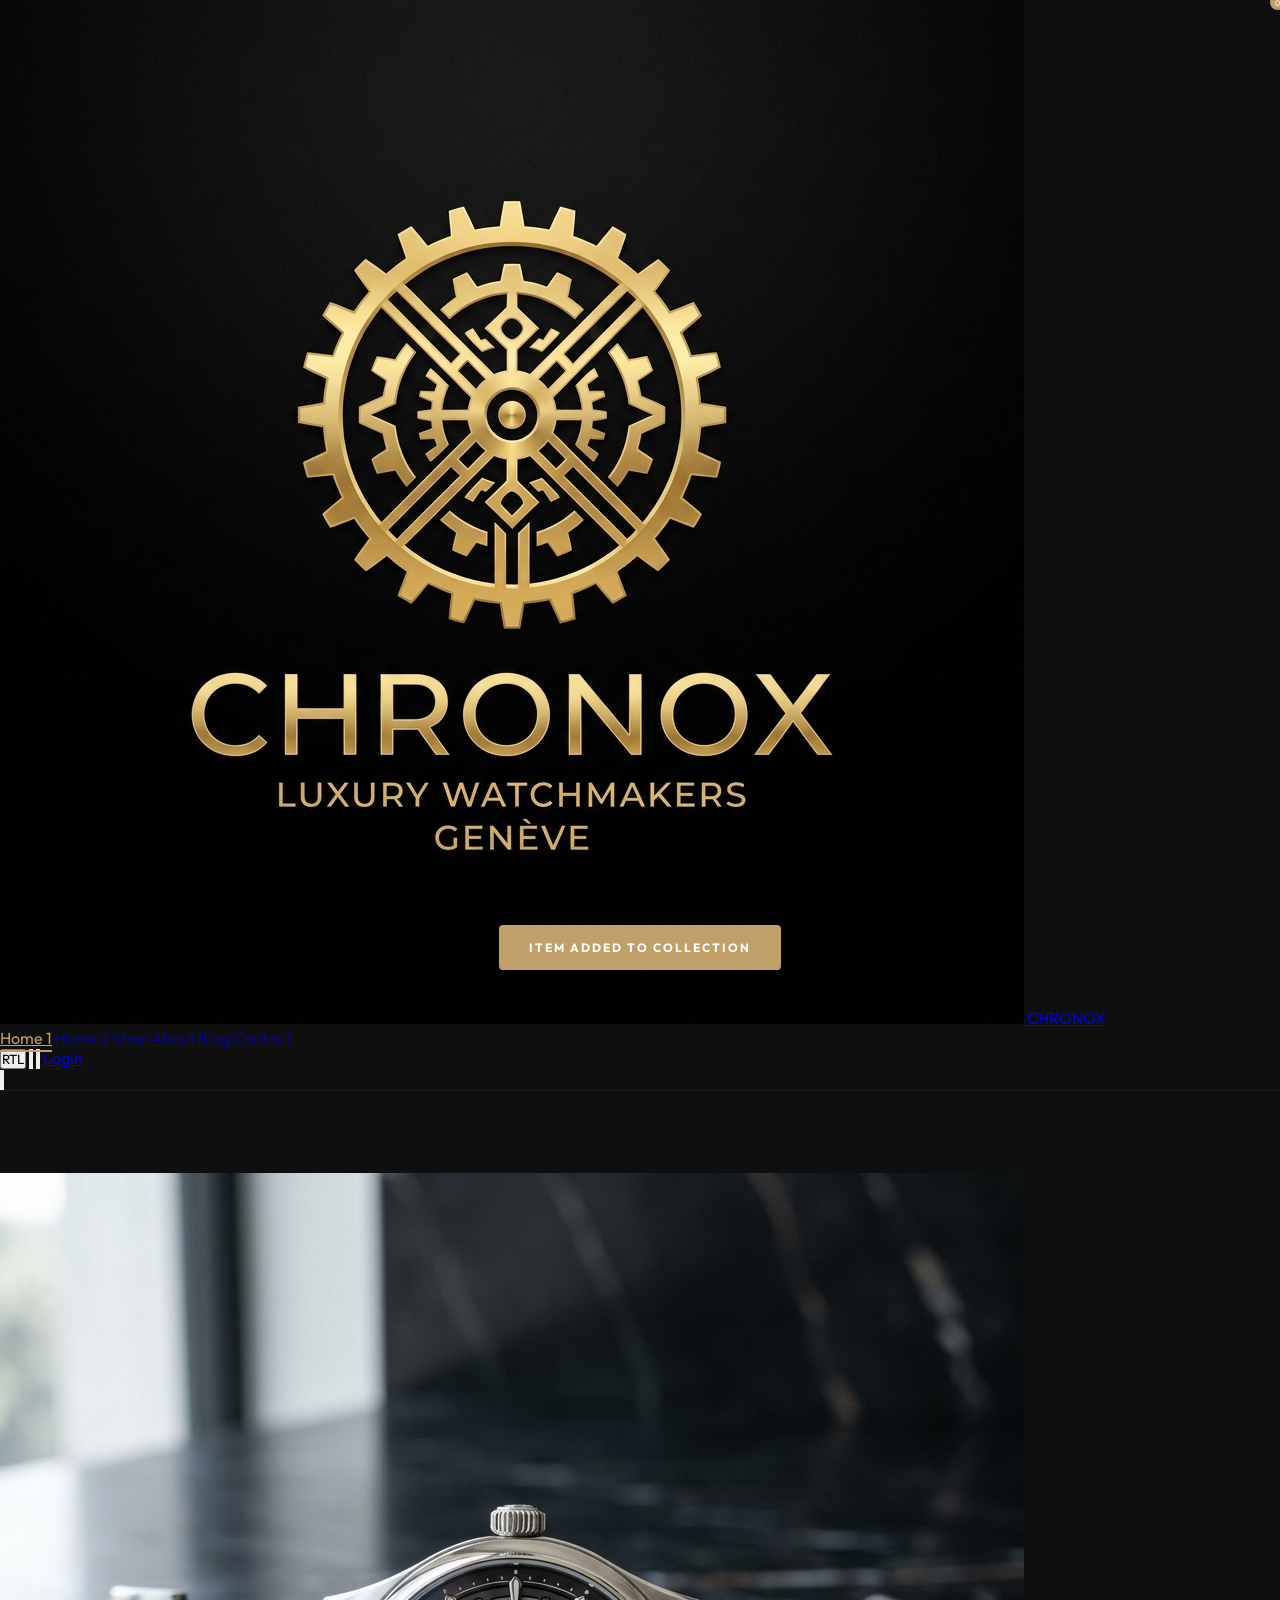
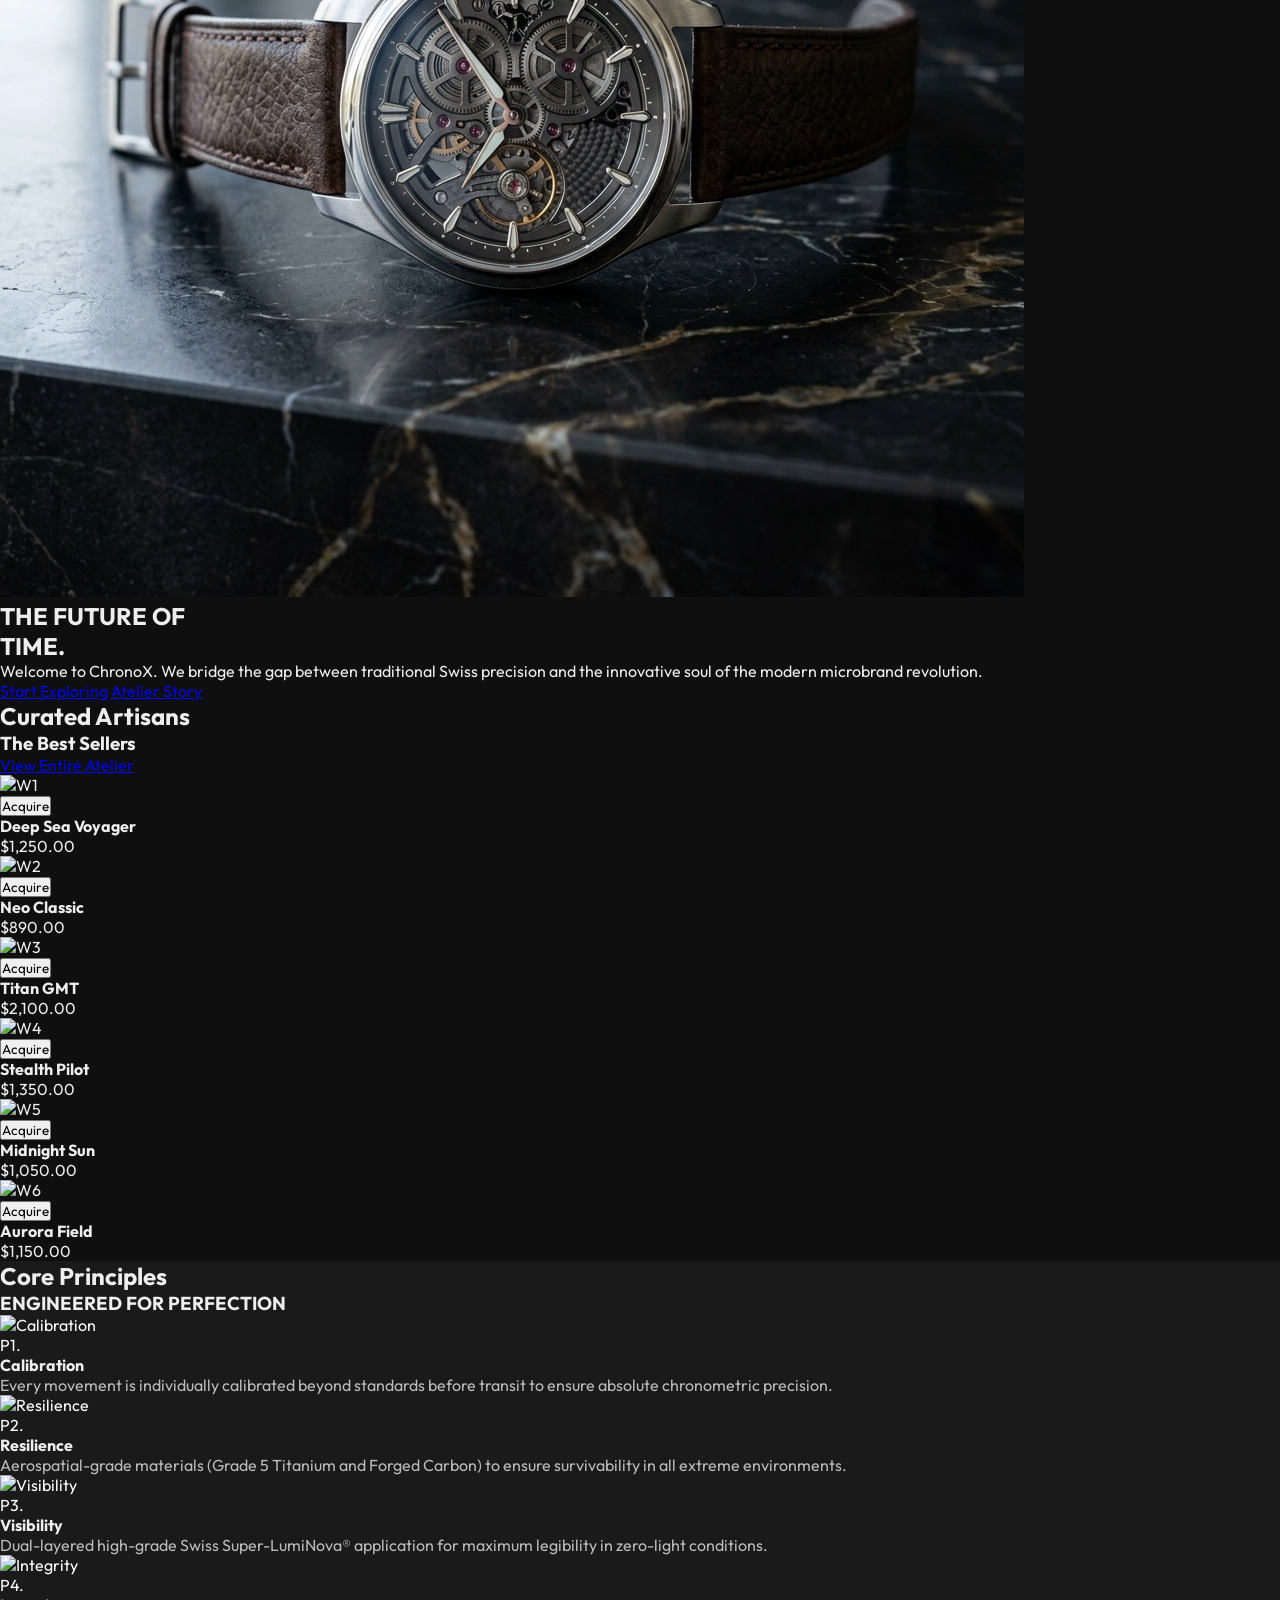
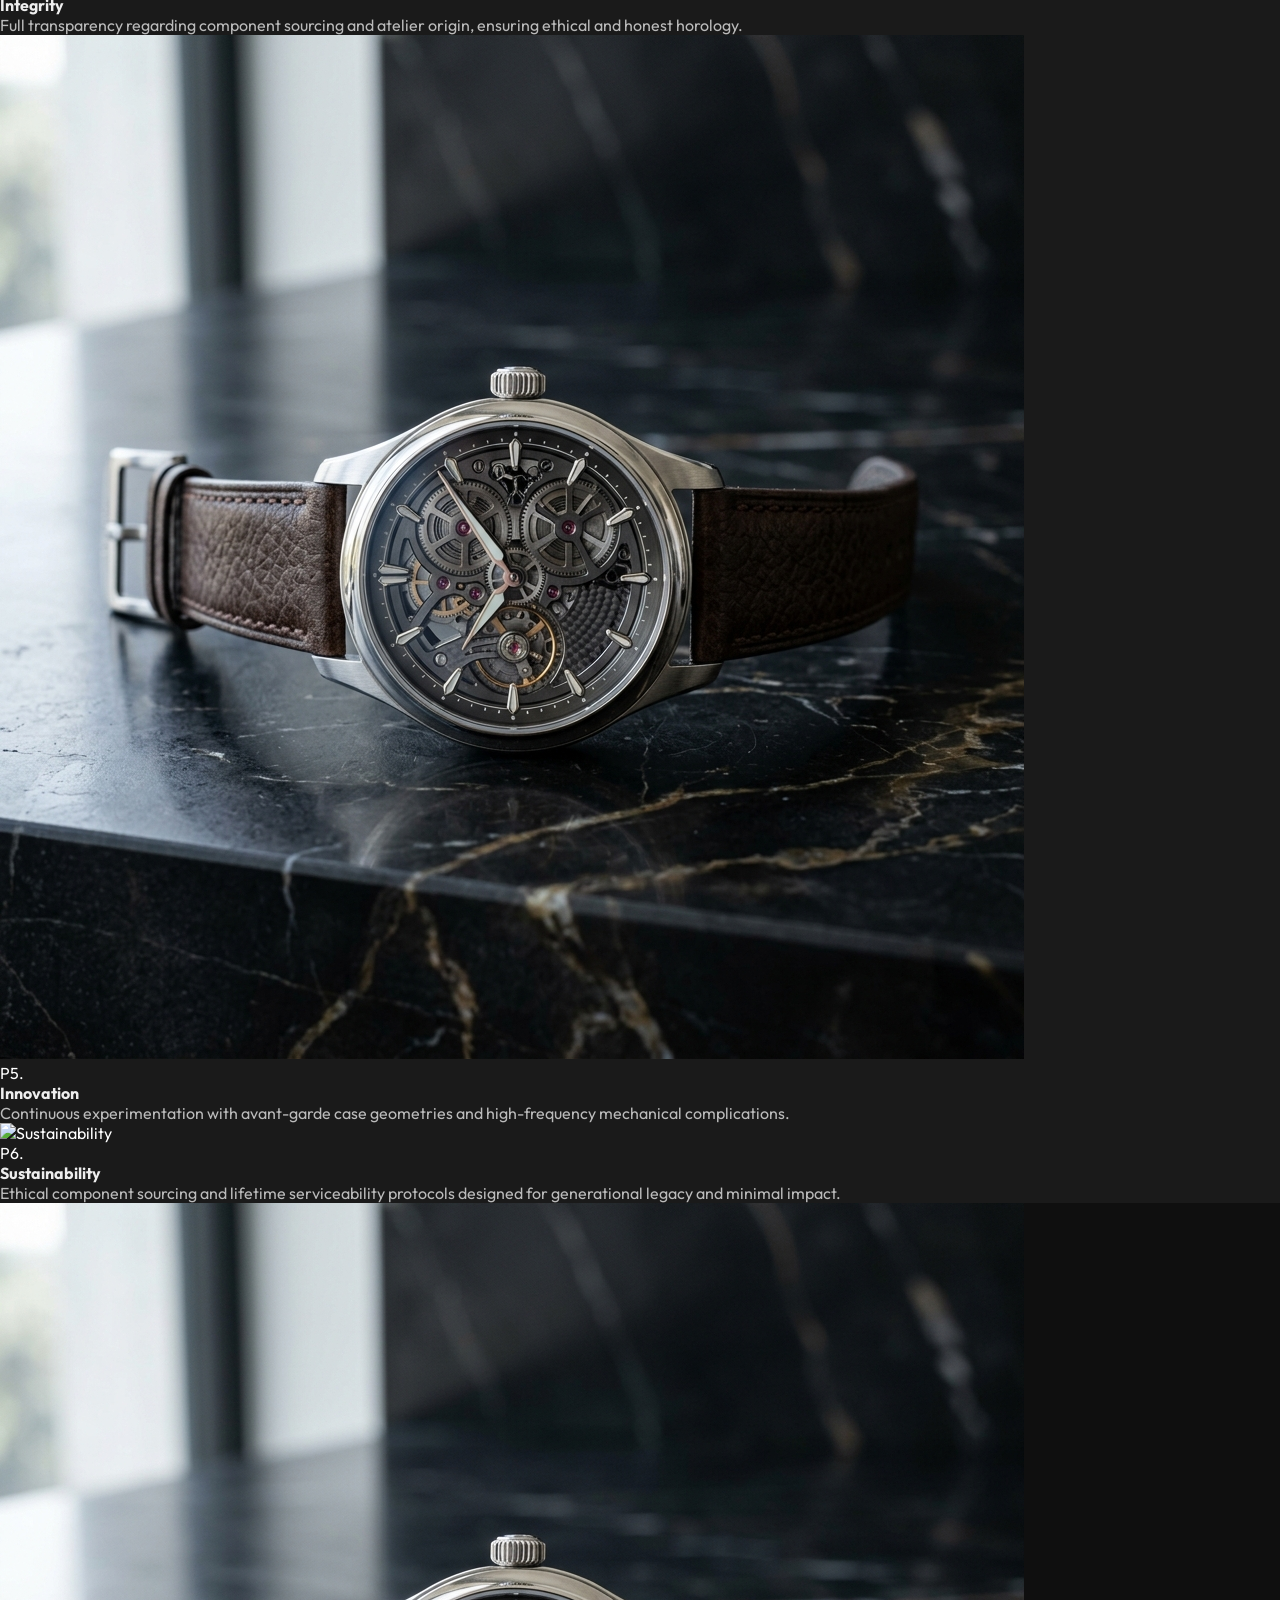
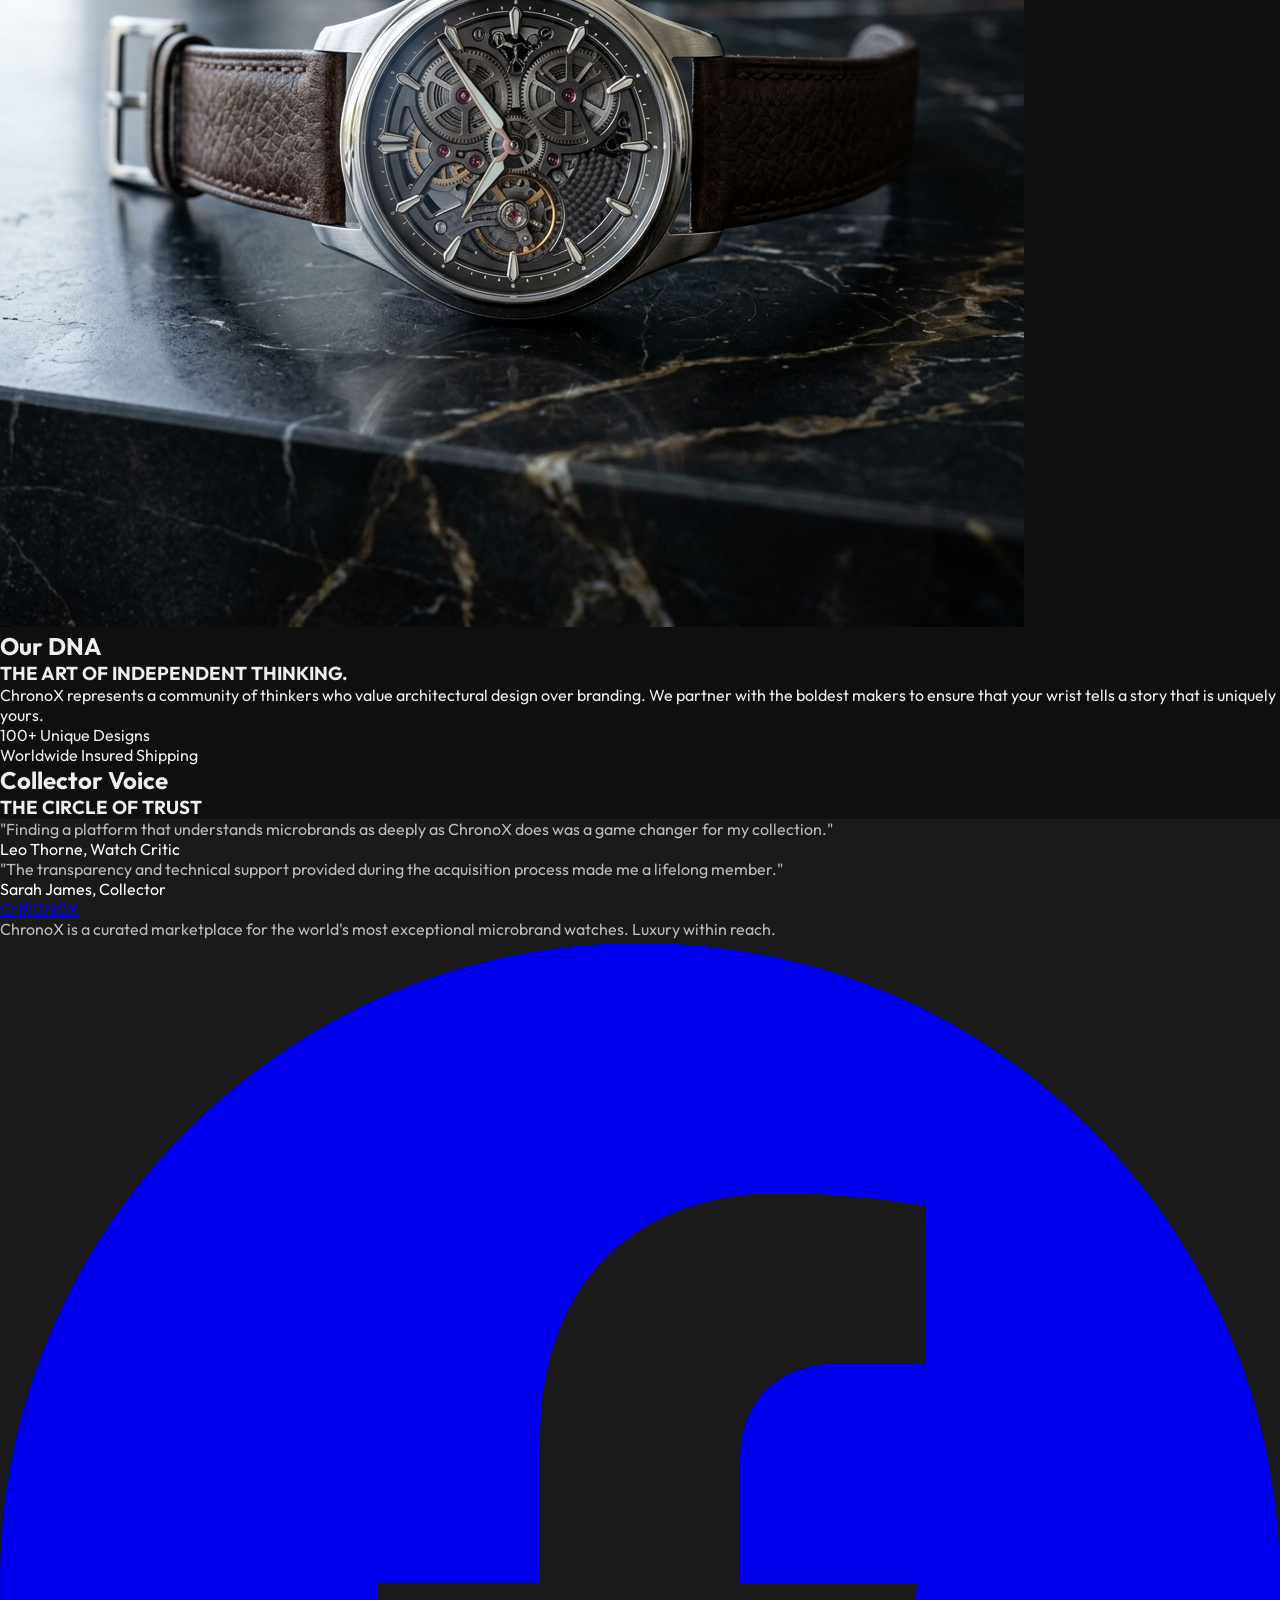
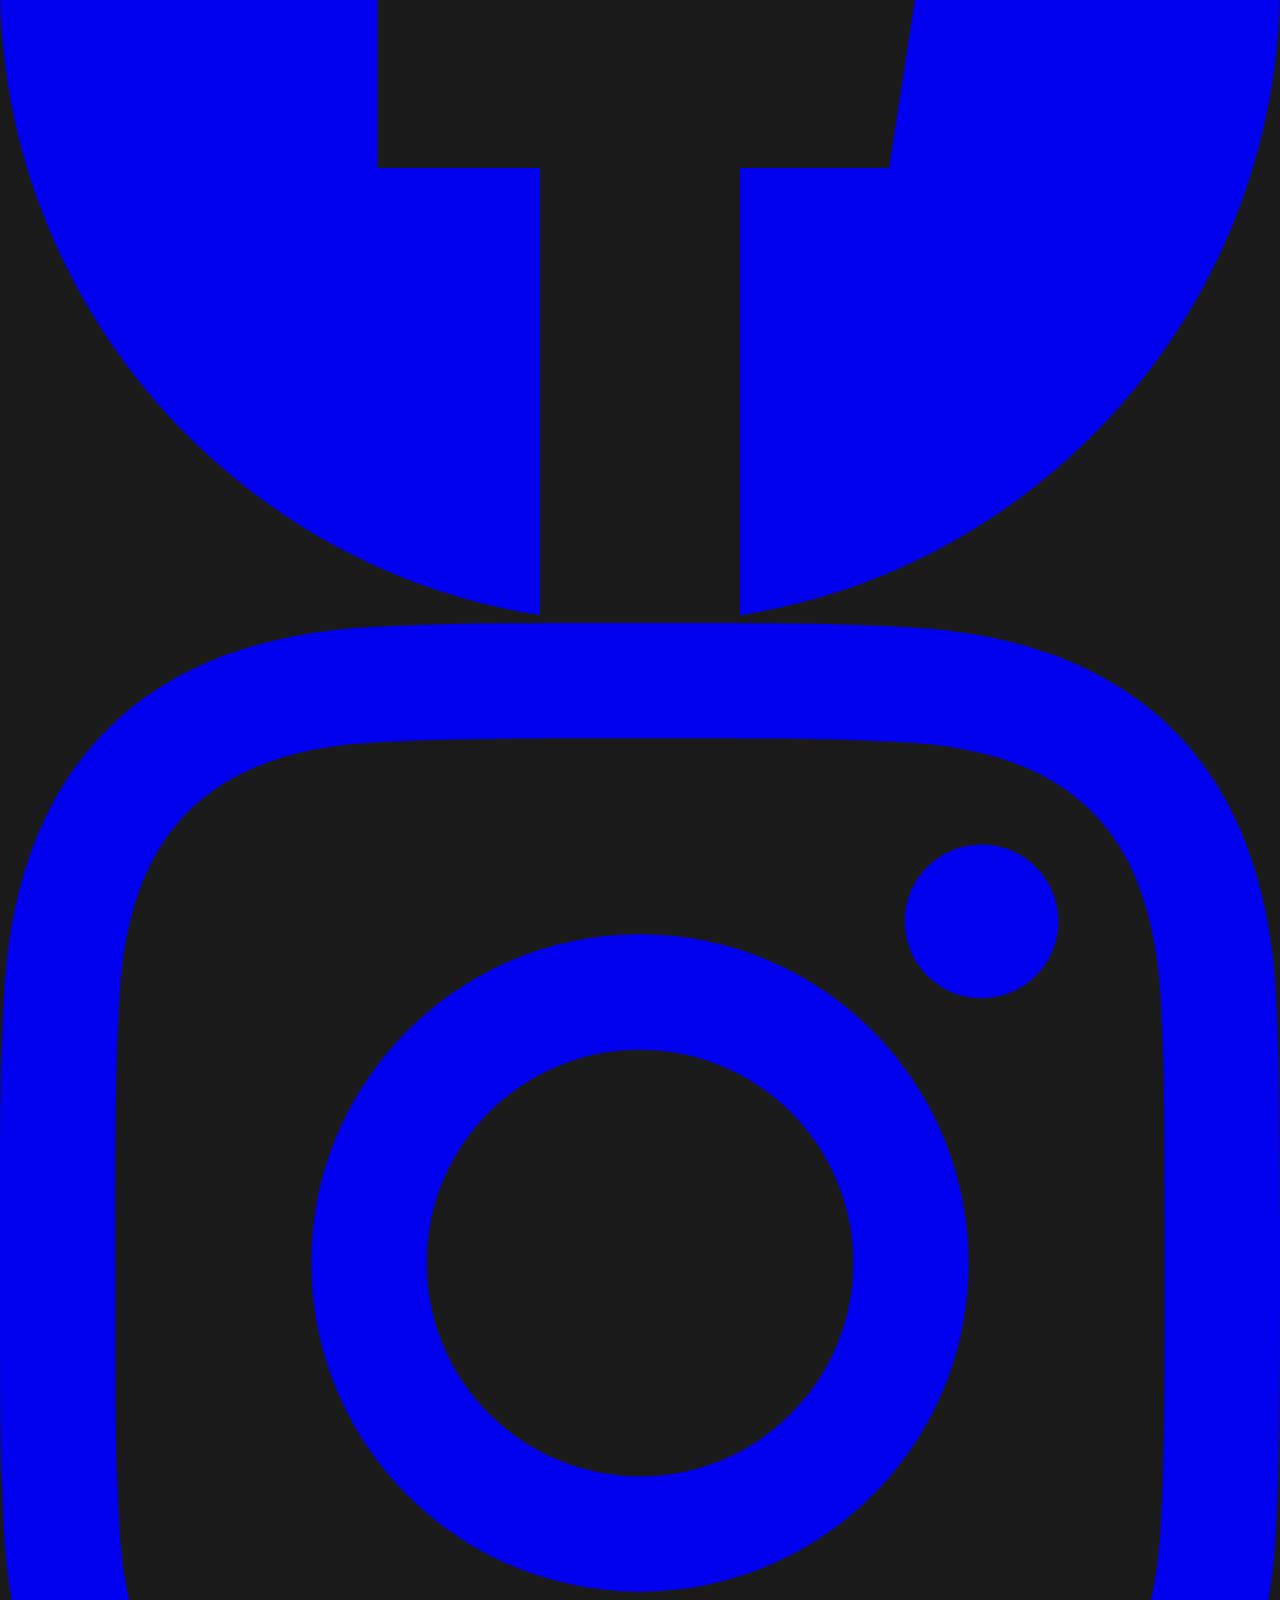
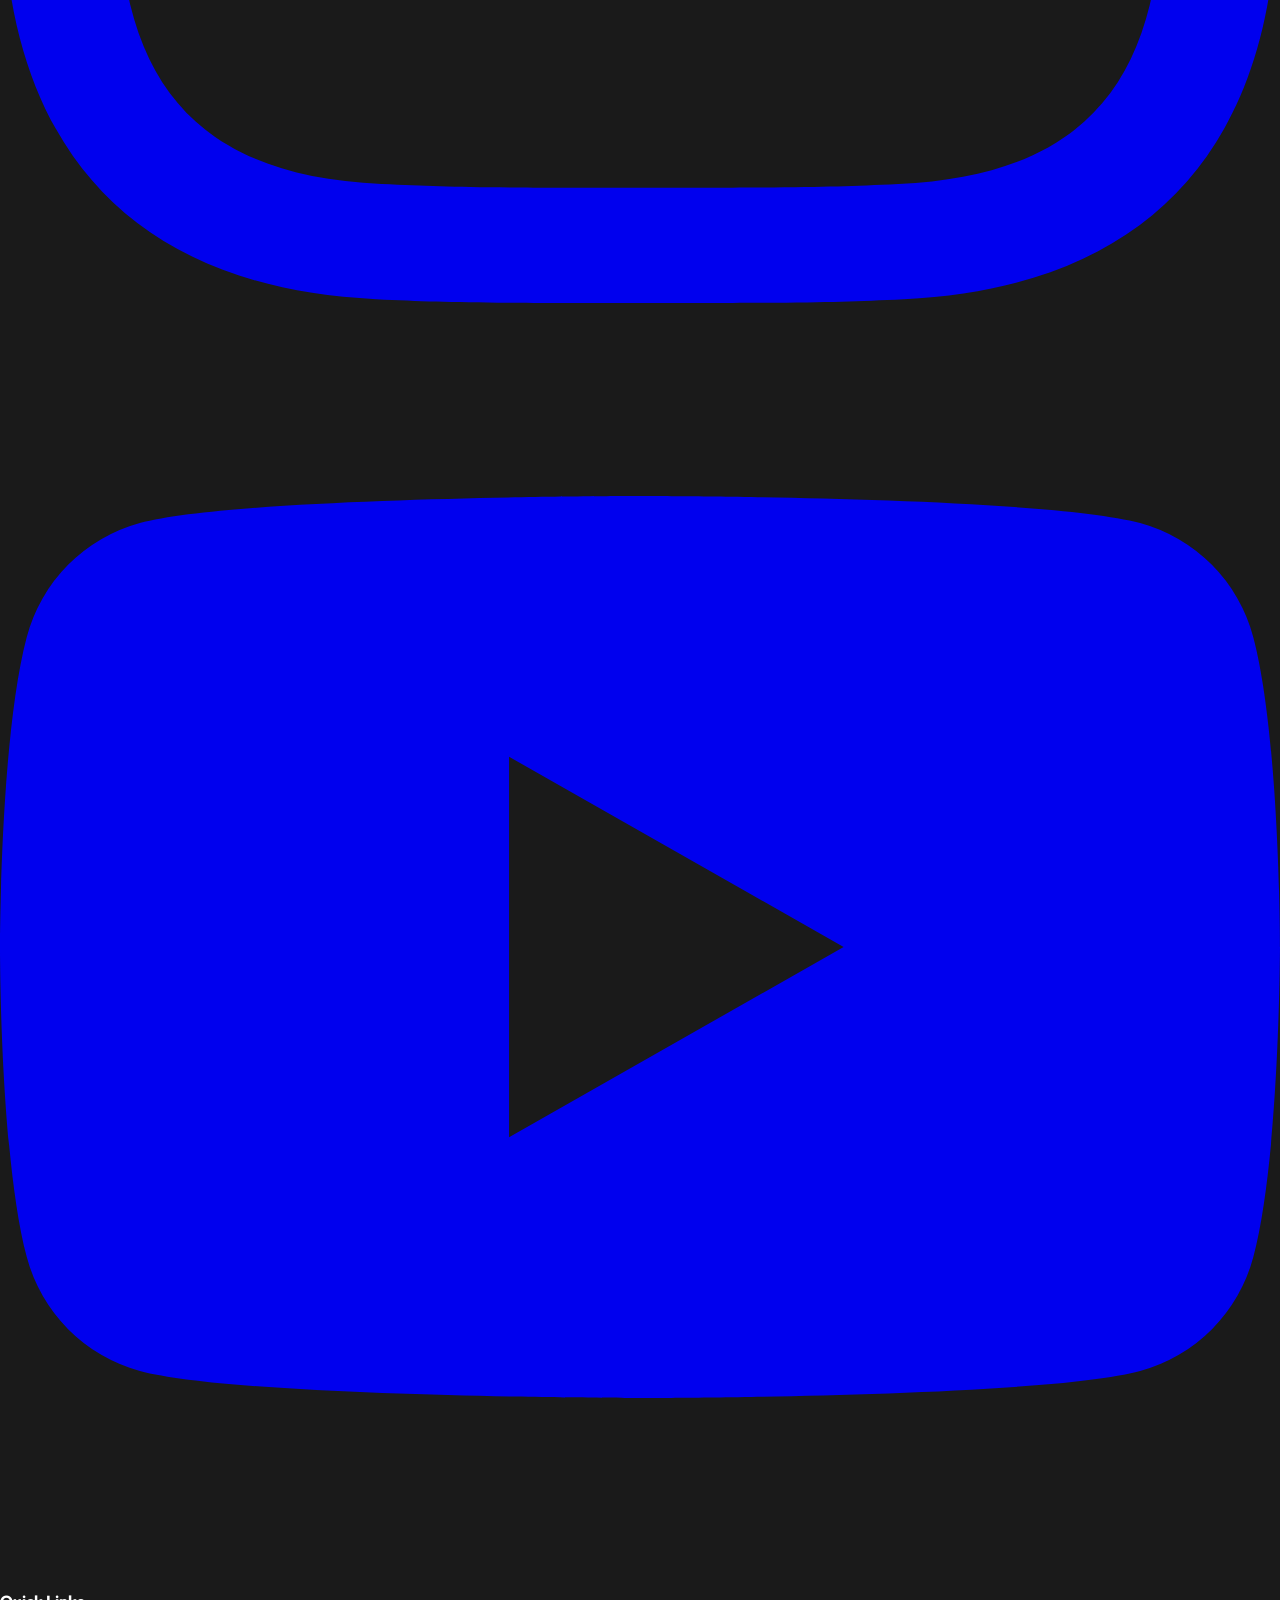
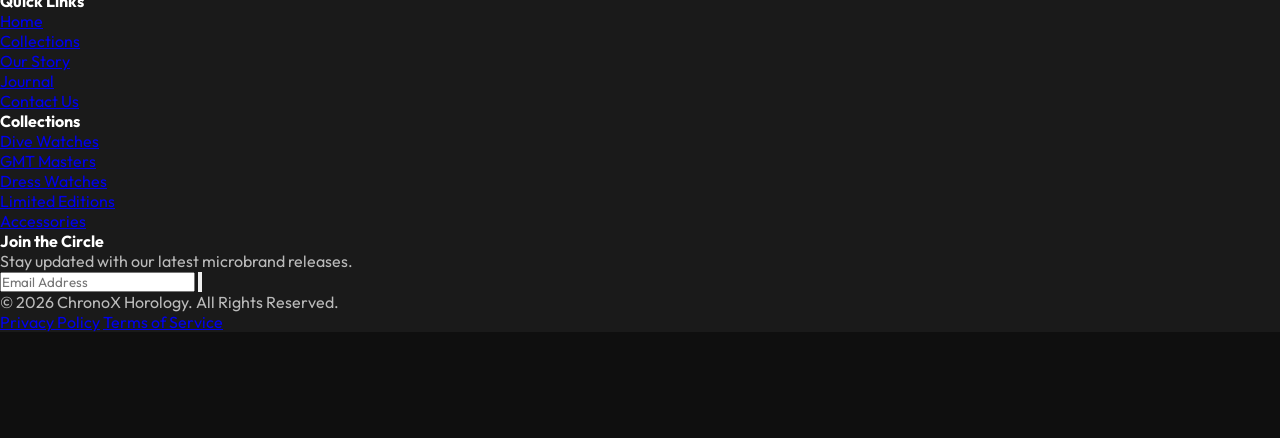
==== index.html @ b2f5c48b "first commit" ====
<!DOCTYPE html>
<html lang="en" dir="ltr">

<head>
    <meta charset="UTF-8">
    <meta name="viewport" content="width=device-width, initial-scale=1.0">
    <title>ChronoX | Luxury Microbrand Watches</title>
    <meta name="description"
        content="Premium curated microbrand watches for the modern horology enthusiast. Discover timeless design and mechanical excellence.">
    <!-- Tailwind CSS -->
    <script src="https://cdn.tailwindcss.com"></script>
    <script>
        tailwind.config = {
            darkMode: 'class',
            theme: {
                extend: {
                    colors: {
                        primary: '#c0a068',
                        secondary: '#1a1a1a',
                        accent: '#d4af37',
                    }
                }
            }
        }
    </script>
    <link rel="stylesheet" href="css/style.css">
</head>

<body class="dark transition-colors duration-300">

    <!-- Header -->
    <header class="fixed top-0 w-full z-[100] transition-all duration-300">
        <nav class="container mx-auto px-6 py-4 flex justify-between items-center transition-all duration-300">
            <a href="index.html" class="flex items-center gap-4 group">
                <img src="images/logo.png" alt="ChronoX Logo" class="h-10 w-auto object-contain">
                <span class="text-2xl font-bold tracking-tighter text-primary">CHRONOX</span>
            </a>

            <!-- Desktop Nav -->
            <div class="hidden xl:flex items-center space-x-8">
                <a href="index.html" class="nav-link active">Home 1</a>
                <a href="home-2.html" class="nav-link">Home 2</a>
                <a href="shop.html" class="nav-link">Shop</a>
                <a href="about.html" class="nav-link">About</a>
                <a href="blog.html" class="nav-link">Blog</a>
                <a href="contact.html" class="nav-link">Contact</a>
            </div>

            <!-- Utility -->
            <div class="hidden xl:flex items-center space-x-6">
                <button id="rtl-toggle"
                    class="hover:text-primary transition-colors text-sm uppercase font-bold">RTL</button>
                <button id="theme-toggle" class="p-2 rounded-full hover:bg-white/10 transition-colors"></button>
                <button id="cart-toggle" class="p-2 rounded-full hover:bg-white/10 transition-colors relative">
                    <svg class="w-6 h-6" fill="none" stroke="currentColor" viewBox="0 0 24 24">
                        <path stroke-linecap="round" stroke-linejoin="round" stroke-width="2"
                            d="M16 11V7a4 4 0 00-8 0v4M5 9h14l1 12H4L5 9z"></path>
                    </svg>
                    <span id="cart-count" class="cart-badge">0</span>
                </button>
                <a href="login.html"
                    class="px-6 py-2 border border-primary text-primary hover:bg-primary hover:text-white transition-all duration-300 uppercase text-sm font-bold tracking-widest">Login</a>
            </div>

            <!-- Mobile Menu Toggle -->
            <button id="mobile-menu-btn" class="xl:hidden p-2 text-primary">
                <svg class="w-8 h-8" fill="none" stroke="currentColor" viewBox="0 0 24 24">
                    <path stroke-linecap="round" stroke-linejoin="round" stroke-width="2" d="M4 6h16M4 12h16M4 18h16">
                    </path>
                </svg>
            </button>
        </nav>
    </header>

    <!-- Mobile Menu -->
    <div id="mobile-menu" class="fixed inset-0 z-[110] bg-secondary flex flex-col p-8 xl:hidden">
        <div class="flex justify-between items-center mb-12">
            <span class="text-2xl font-bold text-primary">CHRONOX</span>
            <button id="mobile-menu-close" class="p-2 text-primary">
                <svg class="w-8 h-8" fill="none" stroke="currentColor" viewBox="0 0 24 24">
                    <path stroke-linecap="round" stroke-linejoin="round" stroke-width="2" d="M6 18L18 6M6 6l12 12">
                    </path>
                </svg>
            </button>
        </div>
        <div class="flex flex-col space-y-6 text-xl text-white">
            <a href="index.html" class="hover:text-primary">Home 1</a>
            <a href="home-2.html" class="hover:text-primary">Home 2</a>
            <a href="shop.html" class="hover:text-primary">Shop</a>
            <a href="about.html" class="hover:text-primary">About</a>
            <a href="blog.html" class="hover:text-primary">Blog</a>
            <a href="contact.html" class="hover:text-primary">Contact</a>
        </div>
        <div class="mt-auto flex flex-col space-y-4">
            <div class="flex items-center space-x-6 text-white">
                <button id="rtl-toggle-mobile" class="text-sm font-bold opacity-70">RTL</button>
                <button id="theme-toggle-mobile" class="text-sm font-bold opacity-70">THEME</button>
            </div>
            <a href="login.html"
                class="w-full py-4 text-center border border-primary text-primary uppercase font-bold tracking-widest">Login</a>
        </div>
    </div>

    <!-- Section 1: Discovery Hero -->
    <section class="h-screen relative flex items-center overflow-hidden">
        <div class="absolute inset-0 z-0">
            <img src="images/hero.png" alt="Luxury Watch" class="w-full h-full object-cover">
            <div class="absolute inset-0 bg-black/50"></div>
            <div class="absolute inset-0 bg-gradient-to-b from-black/80 to-transparent h-60"></div>
        </div>
        <div class="container mx-auto px-6 relative z-10 text-white pt-32">
            <div class="max-w-3xl fade-in">
                <h1 class="text-6xl md:text-8xl font-bold mb-6 tracking-tighter uppercase leading-tight italic">THE
                    FUTURE OF <br><span class="text-primary not-italic">TIME.</span></h1>
                <p class="text-lg md:text-xl mb-12 opacity-80 dark:opacity-60 leading-relaxed max-w-xl font-light">
                    Welcome to ChronoX. We bridge the gap between traditional Swiss precision and the innovative soul of
                    the modern microbrand revolution.
                </p>
                <div class="flex flex-wrap gap-6">
                    <a href="shop.html"
                        class="btn-premium px-10 py-5 bg-primary text-white font-bold uppercase tracking-widest text-sm shadow-xl">Start
                        Exploring</a>
                    <a href="about.html"
                        class="px-10 py-5 bg-white/10 backdrop-blur-md border border-white/20 text-white font-bold uppercase tracking-widest text-sm hover:bg-white/20 transition-all">Atelier
                        Story</a>
                </div>
            </div>
        </div>
    </section>

    <!-- Section 2: Artisanal Best Sellers -->
    <section class="py-24 bg-[#0a0a0a]">
        <div class="container mx-auto px-6">
            <div class="flex flex-col md:flex-row justify-between items-end mb-16 fade-in">
                <div>
                    <h2 class="text-sm uppercase tracking-[0.3em] text-primary mb-4">Curated Artisans</h2>
                    <h3 class="text-4xl md:text-5xl font-bold tracking-tight">The Best Sellers</h3>
                </div>
                <a href="shop.html"
                    class="mt-8 md:mt-0 text-primary border-b border-primary py-2 font-bold uppercase tracking-widest text-xs">View
                    Entire Atelier</a>
            </div>

            <div class="grid grid-cols-1 md:grid-cols-2 lg:grid-cols-3 gap-12 text-white">
                <div class="group card-hover fade-in">
                    <div class="img-zoom relative bg-white/5 aspect-[4/5] overflow-hidden mb-6">
                        <img src="https://images.pexels.com/photos/3829441/pexels-photo-3829441.jpeg" alt="W1"
                            class="w-full h-full object-cover grayscale group-hover:grayscale-0">
                        <div
                            class="absolute inset-0 bg-black/20 opacity-0 group-hover:opacity-100 transition-all flex items-center justify-center">
                            <button
                                class="add-to-cart bg-primary text-white px-8 py-4 font-bold uppercase tracking-widest text-xs"
                                data-id="h1-1" data-name="Deep Sea Voyager" data-price="1250"
                                data-image="images/products.png">Acquire</button>
                        </div>
                    </div>
                    <div class="text-center">
                        <h4 class="text-xl font-bold mb-2 uppercase tracking-tighter">Deep Sea Voyager</h4>
                        <p class="text-primary font-bold mb-4">$1,250.00</p>
                    </div>
                </div>
                <div class="group card-hover fade-in" style="transition-delay: 0.1s;">
                    <div class="img-zoom relative bg-white/5 aspect-[4/5] overflow-hidden mb-6">
                        <img src="https://images.pexels.com/photos/36812415/pexels-photo-36812415.jpeg" alt="W2"
                            class="w-full h-full object-cover">
                        <div
                            class="absolute inset-0 bg-black/20 opacity-0 group-hover:opacity-100 transition-all flex items-center justify-center">
                            <button
                                class="add-to-cart bg-primary text-white px-8 py-4 font-bold uppercase tracking-widest text-xs"
                                data-id="h1-2" data-name="Neo Classic" data-price="890"
                                data-image="images/products.png">Acquire</button>
                        </div>
                    </div>
                    <div class="text-center">
                        <h4 class="text-xl font-bold mb-2 uppercase tracking-tighter">Neo Classic</h4>
                        <p class="text-primary font-bold mb-4">$890.00</p>
                    </div>
                </div>
                <div class="group card-hover fade-in" style="transition-delay: 0.2s;">
                    <div class="img-zoom relative bg-white/5 aspect-[4/5] overflow-hidden mb-6">
                        <img src="https://images.pexels.com/photos/8091862/pexels-photo-8091862.jpeg" alt="W3"
                            class="w-full h-full object-cover grayscale group-hover:grayscale-0">
                        <div
                            class="absolute inset-0 bg-black/20 opacity-0 group-hover:opacity-100 transition-all flex items-center justify-center">
                            <button
                                class="add-to-cart bg-primary text-white px-8 py-4 font-bold uppercase tracking-widest text-xs"
                                data-id="h1-3" data-name="Titan GMT" data-price="2100"
                                data-image="images/products.png">Acquire</button>
                        </div>
                    </div>
                    <div class="text-center">
                        <h4 class="text-xl font-bold mb-2 uppercase tracking-tighter">Titan GMT</h4>
                        <p class="text-primary font-bold mb-4">$2,100.00</p>
                    </div>
                </div>
                <!-- Row 2 -->
                <div class="group card-hover fade-in">
                    <div class="img-zoom relative bg-white/5 aspect-[4/5] overflow-hidden mb-6">
                        <img src="https://images.pexels.com/photos/32591511/pexels-photo-32591511.jpeg" alt="W4"
                            class="w-full h-full object-cover grayscale group-hover:grayscale-0">
                        <div
                            class="absolute inset-0 bg-black/20 opacity-0 group-hover:opacity-100 transition-all flex items-center justify-center">
                            <button
                                class="add-to-cart bg-primary text-white px-8 py-4 font-bold uppercase tracking-widest text-xs"
                                data-id="h1-4" data-name="Stealth Pilot" data-price="1350"
                                data-image="images/products.png">Acquire</button>
                        </div>
                    </div>
                    <div class="text-center">
                        <h4 class="text-xl font-bold mb-2 uppercase tracking-tighter">Stealth Pilot</h4>
                        <p class="text-primary font-bold mb-4">$1,350.00</p>
                    </div>
                </div>
                <div class="group card-hover fade-in" style="transition-delay: 0.1s;">
                    <div class="img-zoom relative bg-white/5 aspect-[4/5] overflow-hidden mb-6">
                        <img src="https://images.pexels.com/photos/34031837/pexels-photo-34031837.jpeg" alt="W5"
                            class="w-full h-full object-cover">
                        <div
                            class="absolute inset-0 bg-black/20 opacity-0 group-hover:opacity-100 transition-all flex items-center justify-center">
                            <button
                                class="add-to-cart bg-primary text-white px-8 py-4 font-bold uppercase tracking-widest text-xs"
                                data-id="h1-5" data-name="Midnight Sun" data-price="1050"
                                data-image="images/products.png">Acquire</button>
                        </div>
                    </div>
                    <div class="text-center">
                        <h4 class="text-xl font-bold mb-2 uppercase tracking-tighter">Midnight Sun</h4>
                        <p class="text-primary font-bold mb-4">$1,050.00</p>
                    </div>
                </div>
                <div class="group card-hover fade-in" style="transition-delay: 0.2s;">
                    <div class="img-zoom relative bg-white/5 aspect-[4/5] overflow-hidden mb-6">
                        <img src="https://images.pexels.com/photos/7102587/pexels-photo-7102587.jpeg" alt="W6"
                            class="w-full h-full object-cover grayscale group-hover:grayscale-0">
                        <div
                            class="absolute inset-0 bg-black/20 opacity-0 group-hover:opacity-100 transition-all flex items-center justify-center">
                            <button
                                class="add-to-cart bg-primary text-white px-8 py-4 font-bold uppercase tracking-widest text-xs"
                                data-id="h1-6" data-name="Aurora Field" data-price="1150"
                                data-image="images/products.png">Acquire</button>
                        </div>
                    </div>
                    <div class="text-center">
                        <h4 class="text-xl font-bold mb-2 uppercase tracking-tighter">Aurora Field</h4>
                        <p class="text-primary font-bold mb-4">$1,150.00</p>
                    </div>
                </div>
            </div>
        </div>
    </section>

    <!-- Section 3: Engineering Core (Enhanced Card Layout) -->
    <section class="py-24 border-y border-white/5 bg-secondary-fixed">
        <div class="container mx-auto px-6">
            <div class="text-center mb-20 fade-in">
                <h2 class="text-sm uppercase tracking-[0.4em] text-primary mb-4">Core Principles</h2>
                <h3 class="text-5xl font-bold tracking-tighter text-white">ENGINEERED FOR PERFECTION</h3>
            </div>

            <div class="grid grid-cols-1 md:grid-cols-2 lg:grid-cols-3 gap-10">
                <!-- Card 1: Calibration -->
                <div class="relative group h-[400px] overflow-hidden fade-in bg-white/5 border border-white/5">
                    <img src="https://images.pexels.com/photos/29268644/pexels-photo-29268644.jpeg" alt="Calibration"
                        class="absolute inset-0 w-full h-full object-cover grayscale opacity-40 group-hover:grayscale-0 group-hover:scale-110 transition-all duration-700">
                    <div class="absolute inset-0 bg-gradient-to-t from-secondary via-secondary/40 to-transparent"></div>
                    <div class="absolute bottom-0 left-0 p-10 text-white">
                        <span class="text-primary text-2xl font-light italic block mb-4">P1.</span>
                        <h4 class="text-2xl font-bold uppercase tracking-tighter mb-4">Calibration</h4>
                        <p class="opacity-60 text-xs leading-relaxed max-w-xs">Every movement is individually calibrated
                            beyond standards before transit to ensure absolute chronometric precision.</p>
                    </div>
                </div>

                <!-- Card 2: Resilience -->
                <div class="relative group h-[400px] overflow-hidden fade-in bg-white/5 border border-white/5"
                    style="transition-delay: 0.1s;">
                    <img src="https://images.pexels.com/photos/35989303/pexels-photo-35989303.jpeg" alt="Resilience"
                        class="absolute inset-0 w-full h-full object-cover grayscale opacity-40 group-hover:grayscale-0 group-hover:scale-110 transition-all duration-700">
                    <div class="absolute inset-0 bg-gradient-to-t from-secondary via-secondary/40 to-transparent"></div>
                    <div class="absolute bottom-0 left-0 p-10 text-white">
                        <span class="text-primary text-2xl font-light italic block mb-4">P2.</span>
                        <h4 class="text-2xl font-bold uppercase tracking-tighter mb-4">Resilience</h4>
                        <p class="opacity-60 text-xs leading-relaxed max-w-xs">Aerospatial-grade materials (Grade 5
                            Titanium and Forged Carbon) to ensure survivability in all extreme environments.</p>
                    </div>
                </div>

                <!-- Card 3: Visibility -->
                <div class="relative group h-[400px] overflow-hidden fade-in bg-white/5 border border-white/5"
                    style="transition-delay: 0.2s;">
                    <img src="https://images.pexels.com/photos/36845965/pexels-photo-36845965.jpeg" alt="Visibility"
                        class="absolute inset-0 w-full h-full object-cover grayscale opacity-40 group-hover:grayscale-0 group-hover:scale-110 transition-all duration-700"
                        style="object-position: center bottom;">
                    <div class="absolute inset-0 bg-gradient-to-t from-secondary via-secondary/40 to-transparent"></div>
                    <div class="absolute bottom-0 left-0 p-10 text-white">
                        <span class="text-primary text-2xl font-light italic block mb-4">P3.</span>
                        <h4 class="text-2xl font-bold uppercase tracking-tighter mb-4">Visibility</h4>
                        <p class="opacity-60 text-xs leading-relaxed max-w-xs">Dual-layered high-grade Swiss
                            Super-LumiNova® application for maximum legibility in zero-light conditions.</p>
                    </div>
                </div>

                <!-- Card 4: Integrity -->
                <div class="relative group h-[400px] overflow-hidden fade-in bg-white/5 border border-white/5"
                    style="transition-delay: 0.3s;">
                    <img src="https://images.pexels.com/photos/18597524/pexels-photo-18597524.jpeg" alt="Integrity"
                        class="absolute inset-0 w-full h-full object-cover grayscale opacity-40 group-hover:grayscale-0 group-hover:scale-110 transition-all duration-700"
                        style="object-position: left;">
                    <div class="absolute inset-0 bg-gradient-to-t from-secondary via-secondary/40 to-transparent"></div>
                    <div class="absolute bottom-0 left-0 p-10 text-white">
                        <span class="text-primary text-2xl font-light italic block mb-4">P4.</span>
                        <h4 class="text-2xl font-bold uppercase tracking-tighter mb-4">Integrity</h4>
                        <p class="opacity-60 text-xs leading-relaxed max-w-xs">Full transparency regarding component
                            sourcing and atelier origin, ensuring ethical and honest horology.</p>
                    </div>
                </div>

                <!-- Card 5: Innovation -->
                <div class="relative group h-[400px] overflow-hidden fade-in bg-white/5 border border-white/5"
                    style="transition-delay: 0.4s;">
                    <img src="images/hero.png" alt="Innovation"
                        class="absolute inset-0 w-full h-full object-cover grayscale opacity-40 group-hover:grayscale-0 group-hover:scale-110 transition-all duration-700"
                        style="object-position: top;">
                    <div class="absolute inset-0 bg-gradient-to-t from-secondary via-secondary/40 to-transparent"></div>
                    <div class="absolute bottom-0 left-0 p-10 text-white">
                        <span class="text-primary text-2xl font-light italic block mb-4">P5.</span>
                        <h4 class="text-2xl font-bold uppercase tracking-tighter mb-4">Innovation</h4>
                        <p class="opacity-60 text-xs leading-relaxed max-w-xs">Continuous experimentation with
                            avant-garde case geometries and high-frequency mechanical complications.</p>
                    </div>
                </div>

                <!-- Card 6: Sustainability -->
                <div class="relative group h-[400px] overflow-hidden fade-in bg-white/5 border border-white/5"
                    style="transition-delay: 0.5s;">
                    <img src="https://images.pexels.com/photos/34371258/pexels-photo-34371258.jpeg" alt="Sustainability"
                        class="absolute inset-0 w-full h-full object-cover grayscale opacity-40 group-hover:grayscale-0 group-hover:scale-110 transition-all duration-700"
                        style="object-position: right;">
                    <div class="absolute inset-0 bg-gradient-to-t from-secondary via-secondary/40 to-transparent"></div>
                    <div class="absolute bottom-0 left-0 p-10 text-white">
                        <span class="text-primary text-2xl font-light italic block mb-4">P6.</span>
                        <h4 class="text-2xl font-bold uppercase tracking-tighter mb-4">Sustainability</h4>
                        <p class="opacity-60 text-xs leading-relaxed max-w-xs">Ethical component sourcing and lifetime
                            serviceability protocols designed for generational legacy and minimal impact.</p>
                    </div>
                </div>
            </div>
        </div>
    </section>

    <!-- Section 4: The Brand Ethos -->
    <section class="py-24">
        <div class="container mx-auto px-6">
            <div class="flex flex-col lg:flex-row items-center gap-20">
                <div class="w-full lg:w-1/2 fade-in">
                    <img src="images/hero.png" alt="Ethos" class="w-full grayscale border border-white/5 shadow-2xl">
                </div>
                <div class="w-full lg:w-1/2 fade-in dark:text-white">
                    <h2 class="text-sm uppercase tracking-[0.4em] text-primary mb-6">Our DNA</h2>
                    <h3 class="text-4xl md:text-5xl font-bold mb-8 tracking-tighter leading-tight">THE ART OF
                        INDEPENDENT <span class="text-primary">THINKING.</span></h3>
                    <p class="text-lg opacity-60 dark:opacity-60 leading-relaxed mb-10">
                        ChronoX represents a community of thinkers who value architectural design over branding. We
                        partner with the boldest makers to ensure that your wrist tells a story that is uniquely yours.
                    </p>
                    <div class="grid grid-cols-2 gap-8 border-t border-white/5 pt-8">
                        <div>
                            <span class="text-2xl font-bold text-primary block mb-1">100+</span>
                            <span class="text-[10px] uppercase tracking-widest opacity-40">Unique Designs</span>
                        </div>
                        <div>
                            <span class="text-2xl font-bold text-primary block mb-1">Worldwide</span>
                            <span class="text-[10px] uppercase tracking-widest opacity-40">Insured Shipping</span>
                        </div>
                    </div>
                </div>
            </div>
        </div>
    </section>

    <!-- Section 5: The Circle of Trust -->
    <section class="py-24 bg-white/5">
        <div class="container mx-auto px-6">
            <div class="text-center mb-16 fade-in">
                <h2 class="text-sm uppercase tracking-[0.4em] text-primary mb-4">Collector Voice</h2>
                <h3 class="text-4xl font-bold tracking-tight dark:text-white">THE CIRCLE OF TRUST</h3>
            </div>
            <div class="grid grid-cols-1 md:grid-cols-2 gap-12 dark:text-white">
                <div class="p-12 border border-black/5 dark:border-white/5 bg-secondary-fixed text-white fade-in">
                    <p class="text-xl italic leading-relaxed mb-8">"Finding a platform that understands microbrands as
                        deeply as ChronoX does was a game changer for my collection."</p>
                    <div class="flex items-center space-x-4">
                        <div class="w-10 h-px bg-primary"></div>
                        <span class="text-[10px] uppercase tracking-[0.2em] font-bold opacity-40">Leo Thorne, Watch
                            Critic</span>
                    </div>
                </div>
                <div class="p-12 border border-black/5 dark:border-white/5 bg-secondary-fixed text-white fade-in"
                    style="transition-delay: 0.1s;">
                    <p class="text-xl italic leading-relaxed mb-8">"The transparency and technical support provided
                        during the acquisition process made me a lifelong member."</p>
                    <div class="flex items-center space-x-4">
                        <div class="w-10 h-px bg-primary"></div>
                        <span class="text-[10px] uppercase tracking-[0.2em] font-bold opacity-40">Sarah James,
                            Collector</span>
                    </div>
                </div>
            </div>
        </div>
    </section>

    <!-- Footer -->
    <footer class="bg-secondary text-white py-20 border-t border-white/5">
        <div class="container mx-auto px-6">
            <div class="grid grid-cols-1 md:grid-cols-2 lg:grid-cols-4 gap-12 mb-16">
                <!-- Brand -->
                <div class="fade-in">
                    <a href="index.html" class="text-2xl font-bold text-primary mb-8 block">CHRONOX</a>
                    <p class="opacity-60 mb-8 leading-relaxed">
                        ChronoX is a curated marketplace for the world's most exceptional microbrand watches. Luxury
                        within reach.
                    </p>
                    <div class="flex space-x-4">
                        <a href="#" class="p-2 bg-white/5 rounded-full hover:bg-primary transition-all">
                            <svg class="w-5 h-5" fill="currentColor" viewBox="0 0 24 24">
                                <path
                                    d="M24 12.073c0-6.627-5.373-12-12-12s-12 5.373-12 12c0 5.99 4.388 10.954 10.125 11.854v-8.385H7.078v-3.47h3.047V9.43c0-3.007 1.792-4.669 4.533-4.669 1.312 0 2.686.235 2.686.235v2.953H15.83c-1.491 0-1.956.925-1.956 1.874v2.25h3.328l-.532 3.47h-2.796v8.385C19.612 23.027 24 18.062 24 12.073z" />
                            </svg>
                        </a>
                        <a href="#" class="p-2 bg-white/5 rounded-full hover:bg-primary transition-all">
                            <svg class="w-5 h-5" fill="currentColor" viewBox="0 0 24 24">
                                <path
                                    d="M12 2.163c3.204 0 3.584.012 4.85.07 3.252.148 4.771 1.691 4.919 4.919.058 1.265.069 1.645.069 4.849 0 3.205-.012 3.584-.069 4.849-.149 3.225-1.664 4.771-4.919 4.919-1.266.058-1.644.07-4.85.07-3.204 0-3.584-.012-4.849-.07-3.26-.149-4.771-1.699-4.919-4.92-.058-1.265-.07-1.644-.07-4.849 0-3.204.013-3.583.07-4.849.149-3.227 1.664-4.771 4.919-4.919 1.266-.057 1.645-.069 4.849-.069zm0-2.163c-3.259 0-3.667.014-4.947.072-4.358.2-6.78 2.618-6.98 6.98-.059 1.281-.073 1.689-.073 4.948 0 3.259.014 3.668.072 4.948.2 4.358 2.618 6.78 6.98 6.98 1.281.058 1.689.072 4.948.072 3.259 0 3.668-.014 4.948-.072 4.354-.2 6.782-2.618 6.979-6.98.059-1.28.073-1.689.073-4.948 0-3.259-.014-3.667-.072-4.947-.196-4.354-2.617-6.78-6.979-6.98-1.281-.059-1.69-.073-4.949-.073zm0 5.838c-3.403 0-6.162 2.759-6.162 6.162s2.759 6.163 6.162 6.163 6.162-2.759 6.162-6.163c0-3.403-2.759-6.162-6.162-6.162zm0 10.162c-2.209 0-4-1.79-4-4 0-2.209 1.791-4 4-4s4 1.791 4 4c0 2.21-1.791 4-4 4zm6.406-11.845c-.796 0-1.441.645-1.441 1.44s.645 1.44 1.441 1.44c.795 0 1.439-.645 1.439-1.44s-.644-1.44-1.439-1.44z" />
                            </svg>
                        </a>
                        <a href="#" class="p-2 bg-white/5 rounded-full hover:bg-primary transition-all">
                            <svg class="w-5 h-5" fill="currentColor" viewBox="0 0 24 24">
                                <path
                                    d="M23.498 6.186a3.016 3.016 0 0 0-2.122-2.136C19.505 3.545 12 3.545 12 3.545s-7.505 0-9.377.505A3.017 3.017 0 0 0 .502 6.186C0 8.07 0 12 0 12s0 3.93.502 5.814a3.016 3.016 0 0 0 2.122 2.136c1.871.505 9.377.505 9.377.505s7.505 0 9.377-.505a3.015 3.015 0 0 0 2.122-2.136C24 15.93 24 12 24 12s0-3.93-.502-5.814zM9.545 15.568V8.432L15.818 12l-6.273 3.568z" />
                            </svg>
                        </a>
                    </div>
                </div>

                <!-- Quick Links -->
                <div class="fade-in" style="transition-delay: 0.1s;">
                    <h4 class="text-sm font-bold uppercase tracking-widest mb-8 text-primary">Quick Links</h4>
                    <ul class="space-y-4 text-sm opacity-60">
                        <li><a href="index.html" class="hover:text-primary transition-all">Home</a></li>
                        <li><a href="shop.html" class="hover:text-primary transition-all">Collections</a></li>
                        <li><a href="about.html" class="hover:text-primary transition-all">Our Story</a></li>
                        <li><a href="blog.html" class="hover:text-primary transition-all">Journal</a></li>
                        <li><a href="contact.html" class="hover:text-primary transition-all">Contact Us</a></li>
                    </ul>
                </div>

                <!-- Categories -->
                <div class="fade-in" style="transition-delay: 0.2s;">
                    <h4 class="text-sm font-bold uppercase tracking-widest mb-8 text-primary">Collections</h4>
                    <ul class="space-y-4 text-sm opacity-60">
                        <li><a href="#" class="hover:text-primary transition-all">Dive Watches</a></li>
                        <li><a href="#" class="hover:text-primary transition-all">GMT Masters</a></li>
                        <li><a href="#" class="hover:text-primary transition-all">Dress Watches</a></li>
                        <li><a href="#" class="hover:text-primary transition-all">Limited Editions</a></li>
                        <li><a href="#" class="hover:text-primary transition-all">Accessories</a></li>
                    </ul>
                </div>

                <!-- Newsletter -->
                <div class="fade-in" style="transition-delay: 0.3s;">
                    <h4 class="text-sm font-bold uppercase tracking-widest mb-8 text-primary">Join the Circle</h4>
                    <p class="text-sm opacity-60 mb-6">Stay updated with our latest microbrand releases.</p>
                    <form class="flex">
                        <input type="email" placeholder="Email Address" required
                            class="bg-white/5 border border-white/10 px-6 py-4 w-full text-sm focus:outline-none focus:border-primary transition-all rounded-l">
                        <button type="submit"
                            class="bg-primary px-6 py-4 text-white hover:bg-accent transition-all rounded-r">
                            <svg class="w-5 h-5" fill="none" stroke="currentColor" viewBox="0 0 24 24">
                                <path stroke-linecap="round" stroke-linejoin="round" stroke-width="2"
                                    d="M14 5l7 7m0 0l-7 7m7-7H3"></path>
                            </svg>
                        </button>
                    </form>
                </div>
            </div>

            <!-- Bottom Footer -->
            <div
                class="border-t border-white/5 pt-10 flex flex-col md:flex-row justify-between items-center opacity-40 text-xs tracking-widest uppercase">
                <p>&copy; 2026 ChronoX Horology. All Rights Reserved.</p>
                <div class="flex space-x-6 mt-4 md:mt-0">
                    <a href="#" class="hover:text-primary transition-all">Privacy Policy</a>
                    <a href="#" class="hover:text-primary transition-all">Terms of Service</a>
                </div>
            </div>
        </div>
    </footer>

    <!-- Scroll to Top -->
    <button id="scroll-to-top" class="bg-primary p-4 rounded-full text-white shadow-2xl hover:scale-110 transition-all">
        <svg class="w-6 h-6" fill="none" stroke="currentColor" viewBox="0 0 24 24">
            <path stroke-linecap="round" stroke-linejoin="round" stroke-width="2" d="M5 15l7-7 7 7"></path>
        </svg>
    </button>

    <!-- Cart Drawer -->
    <div id="cart-drawer"
        class="fixed top-0 right-0 h-screen w-full md:w-[450px] bg-secondary z-[100] p-10 flex flex-col shadow-2xl">
        <div class="flex justify-between items-center mb-12">
            <h3 class="text-2xl font-bold tracking-tighter uppercase">My <span
                    class="text-primary italic">Collection</span></h3>
            <button id="cart-close" class="p-2 text-primary hover:rotate-90 transition-all">
                <svg class="w-8 h-8" fill="none" stroke="currentColor" viewBox="0 0 24 24">
                    <path stroke-linecap="round" stroke-linejoin="round" stroke-width="2" d="M6 18L18 6M6 6l12 12">
                    </path>
                </svg>
            </button>
        </div>

        <div id="cart-items-list" class="flex-1 overflow-y-auto pr-4">
            <!-- Items injected by JS -->
        </div>

        <div class="border-t border-white/5 pt-10 mt-10">
            <div class="flex justify-between items-center mb-8">
                <span class="text-[10px] uppercase tracking-[0.4em] font-bold opacity-40">Total Value</span>
                <span id="cart-total" class="text-2xl font-bold tracking-tighter text-primary">$0.00</span>
            </div>
            <button
                class="btn-premium w-full bg-primary text-white py-6 font-bold uppercase tracking-[0.4em] text-xs shadow-xl">Complete
                Acquisition</button>
        </div>
    </div>

    <!-- Toast -->
    <div id="cart-toast" class="cart-toast">Item added to collection</div>

    <script src="js/main.js"></script>
</body>

</html>
---- css/style.css ----
@import url('https://fonts.googleapis.com/css2?family=Outfit:wght@300;400;500;600;700&display=swap');

:root {
    --primary: #c0a068; /* Luxury Gold */
    --secondary: #1a1a1a;
    --accent: #d4af37;
    --bg-light: #f9f9f9;
    --bg-dark: #0f0f0f;
    --text-light: #333;
    --text-dark: #eee;
    --transition: all 0.4s cubic-bezier(0.16, 1, 0.3, 1);
}

* {
    margin: 0;
    padding: 0;
    box-sizing: border-box;
    font-family: 'Outfit', sans-serif;
}

html {
    scroll-behavior: smooth;
}

/* Global Themes */
body {
    transition: var(--transition);
    overflow-x: hidden;
    background-color: var(--bg-light);
    color: var(--text-light);
}

.dark body {
    background-color: var(--bg-dark);
    color: var(--text-dark);
}

.dark .container h1, 
.dark .container h2, 
.dark .container h3, 
.dark .container h4, 
.dark .container h5, 
.dark .container h6 {
    color: var(--text-dark);
}

/* Fix for dark-background sections in light mode */
.bg-secondary, .bg-secondary-fixed {
    background-color: var(--secondary) !important;
    color: white !important;
}

.bg-secondary h1, .bg-secondary h2, .bg-secondary h3, .bg-secondary h4, .bg-secondary-fixed h1 {
    color: white !important;
}

.bg-secondary p, .bg-secondary-fixed p {
    color: rgba(255, 255, 255, 0.7) !important;
}

/* RTL Support */
[dir="rtl"] {
    text-align: right;
}

/* Custom Scrollbar */
::-webkit-scrollbar {
    width: 6px;
}
::-webkit-scrollbar-track {
    background: transparent;
}
::-webkit-scrollbar-thumb {
    background: var(--primary);
    border-radius: 10px;
}

/* Animations */
.fade-in {
    opacity: 0;
    transform: translateY(30px);
    transition: var(--transition);
}

.fade-in.visible {
    opacity: 1;
    transform: translateY(0);
}

.scale-up {
    transform: scale(0.95);
    transition: var(--transition);
}

.scale-up:hover {
    transform: scale(1);
}

.card-hover {
    transition: var(--transition);
}

.card-hover:hover {
    transform: translateY(-10px);
    box-shadow: 0 20px 40px rgba(0,0,0,0.1);
}

/* Luxury Glassmorphism */
.glass {
    background: rgba(255, 255, 255, 0.05);
    backdrop-filter: blur(10px);
    -webkit-backdrop-filter: blur(10px);
    border: 1px solid rgba(255, 255, 255, 0.1);
}

.dark .glass {
    background: rgba(0, 0, 0, 0.4);
    border: 1px solid rgba(255, 255, 255, 0.05);
}

/* Header Styling */
header {
    backdrop-filter: blur(10px);
    -webkit-backdrop-filter: blur(10px);
    transition: var(--transition);
}

.dark header {
    background: rgba(15, 15, 15, 0.4);
    border-bottom: 1px solid rgba(255, 255, 255, 0.05);
    color: white;
}

.light header {
    background: rgba(255, 255, 255, 0.2);
    border-bottom: 1px solid rgba(0, 0, 0, 0.05);
    color: var(--secondary);
}

header.sticky {
    box-shadow: 0 4px 30px rgba(0, 0, 0, 0.1);
}

.dark header.sticky {
    background: rgba(15, 15, 15, 0.95) !important;
}

.light header.sticky {
    background: rgba(255, 255, 255, 0.95) !important;
}

/* Ensure nav items inherit color correctly */
header nav {
    color: inherit;
}

.nav-link {
    position: relative;
    padding-bottom: 4px;
    opacity: 0.6;
    transition: var(--transition);
}

.nav-link:hover, .nav-link.active {
    opacity: 1;
    color: var(--primary) !important;
}

.nav-link::after {
    content: '';
    position: absolute;
    width: 0;
    height: 2px;
    bottom: 0;
    left: 0;
    background-color: var(--primary);
    transition: var(--transition);
}

.nav-link.active::after, .nav-link:hover::after {
    width: 100%;
}

/* Button Premium */
.btn-premium {
    position: relative;
    overflow: hidden;
    transition: var(--transition);
    z-index: 1;
}

.btn-premium::before {
    content: '';
    position: absolute;
    top: 0;
    left: -100%;
    width: 100%;
    height: 100%;
    background: linear-gradient(90deg, transparent, rgba(255, 255, 255, 0.2), transparent);
    transition: 0.5s;
    z-index: -1;
}

.btn-premium:hover::before {
    left: 100%;
}

/* Cart Drawer Animation */
#cart-drawer {
    transform: translateX(100%);
    transition: var(--transition);
}

#cart-drawer.open {
    transform: translateX(0);
}

[dir="rtl"] #cart-drawer {
    transform: translateX(-100%);
}

[dir="rtl"] #cart-drawer.open {
    transform: translateX(0);
}

.cart-badge {
    position: absolute;
    top: -5px;
    right: -5px;
    background: var(--primary);
    color: white;
    font-size: 8px;
    width: 15px;
    height: 15px;
    border-radius: 50%;
    display: flex;
    align-items: center;
    justify-content: center;
}

/* Toast Notification */
#cart-toast {
    position: fixed;
    bottom: 30px;
    left: 50%;
    transform: translateX(-50%) translateY(100px);
    background: var(--primary);
    color: white;
    padding: 15px 30px;
    border-radius: 4px;
    font-size: 12px;
    font-weight: bold;
    text-transform: uppercase;
    letter-spacing: 2px;
    z-index: 100;
    transition: var(--transition);
}

#cart-toast.show {
    transform: translateX(-50%) translateY(0);
}

/* RTL Layout Fixes */
[dir="rtl"] .ml-auto { margin-right: auto; margin-left: 0; }
[dir="rtl"] .mr-2 { margin-left: 0.5rem; margin-right: 0; }
[dir="rtl"] .cart-badge { left: -5px; right: auto; }

/* Image Zoom */
.img-zoom {
    overflow: hidden;
}

.img-zoom img {
    transition: transform 0.6s cubic-bezier(0.16, 1, 0.3, 1);
}

.img-zoom:hover img {
    transform: scale(1.1);
}

/* Scroll to Top */
#scroll-to-top {
    position: fixed;
    bottom: 30px;
    right: 30px;
    opacity: 0;
    visibility: hidden;
    transition: var(--transition);
    z-index: 50;
}

#scroll-to-top.show {
    opacity: 1;
    visibility: visible;
}

/* Mobile Menu Animation */
#mobile-menu {
    transform: translateX(100%);
    transition: var(--transition);
}

#mobile-menu.open {
    transform: translateX(0);
}

[dir="rtl"] #mobile-menu {
    transform: translateX(-100%);
}

[dir="rtl"] #mobile-menu.open {
    transform: translateX(0);
}
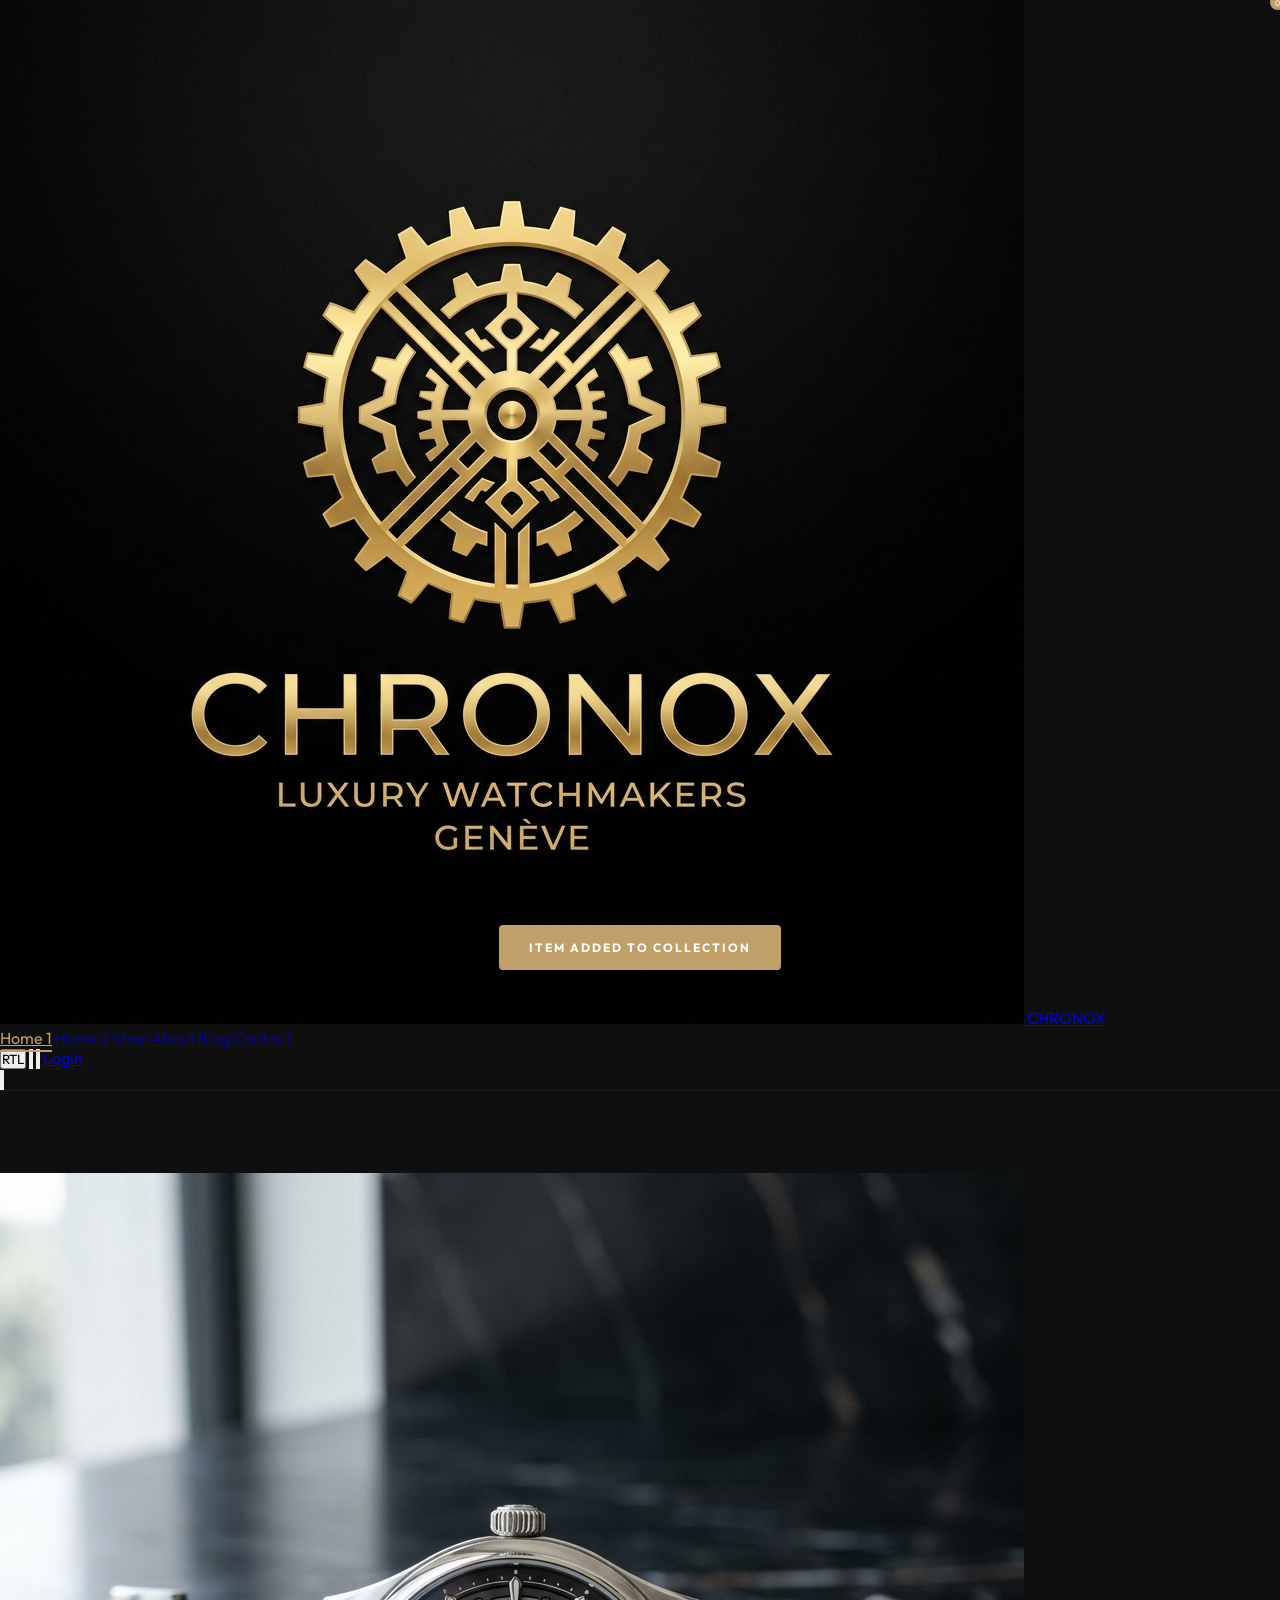
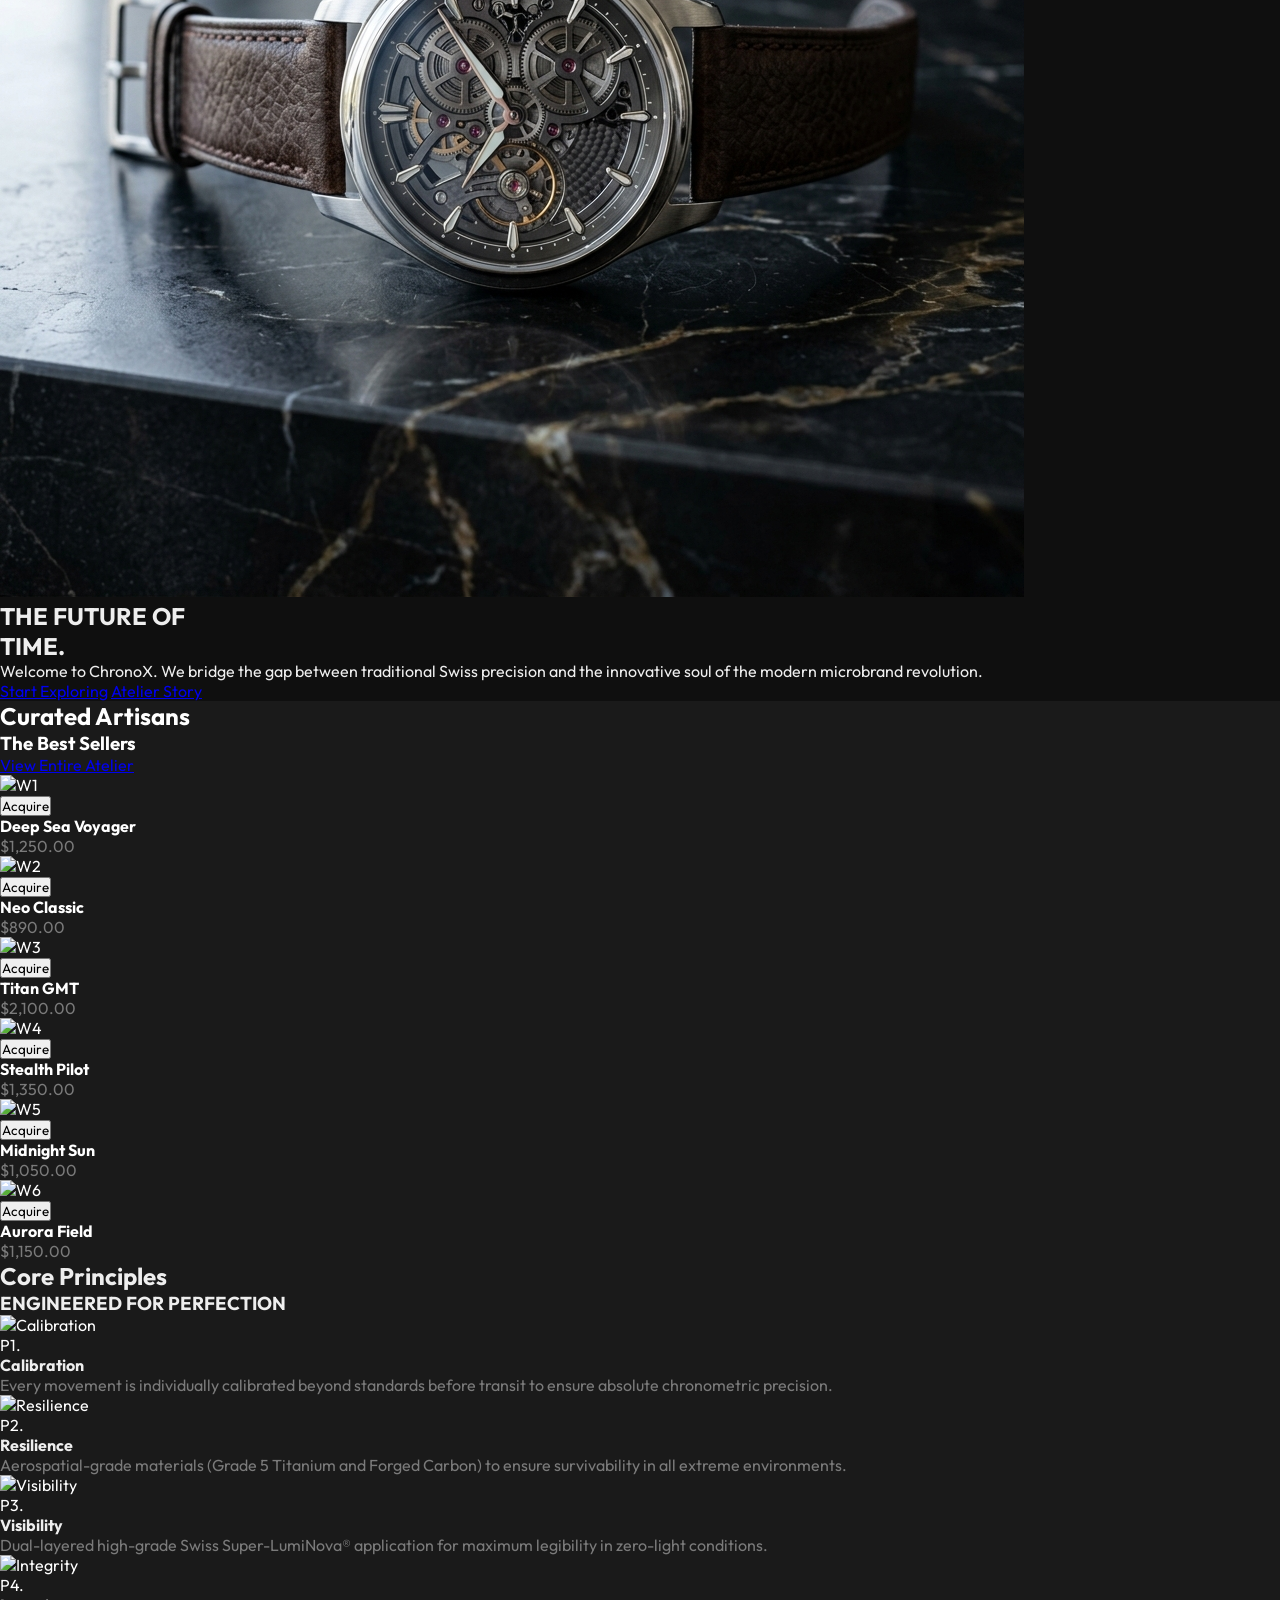
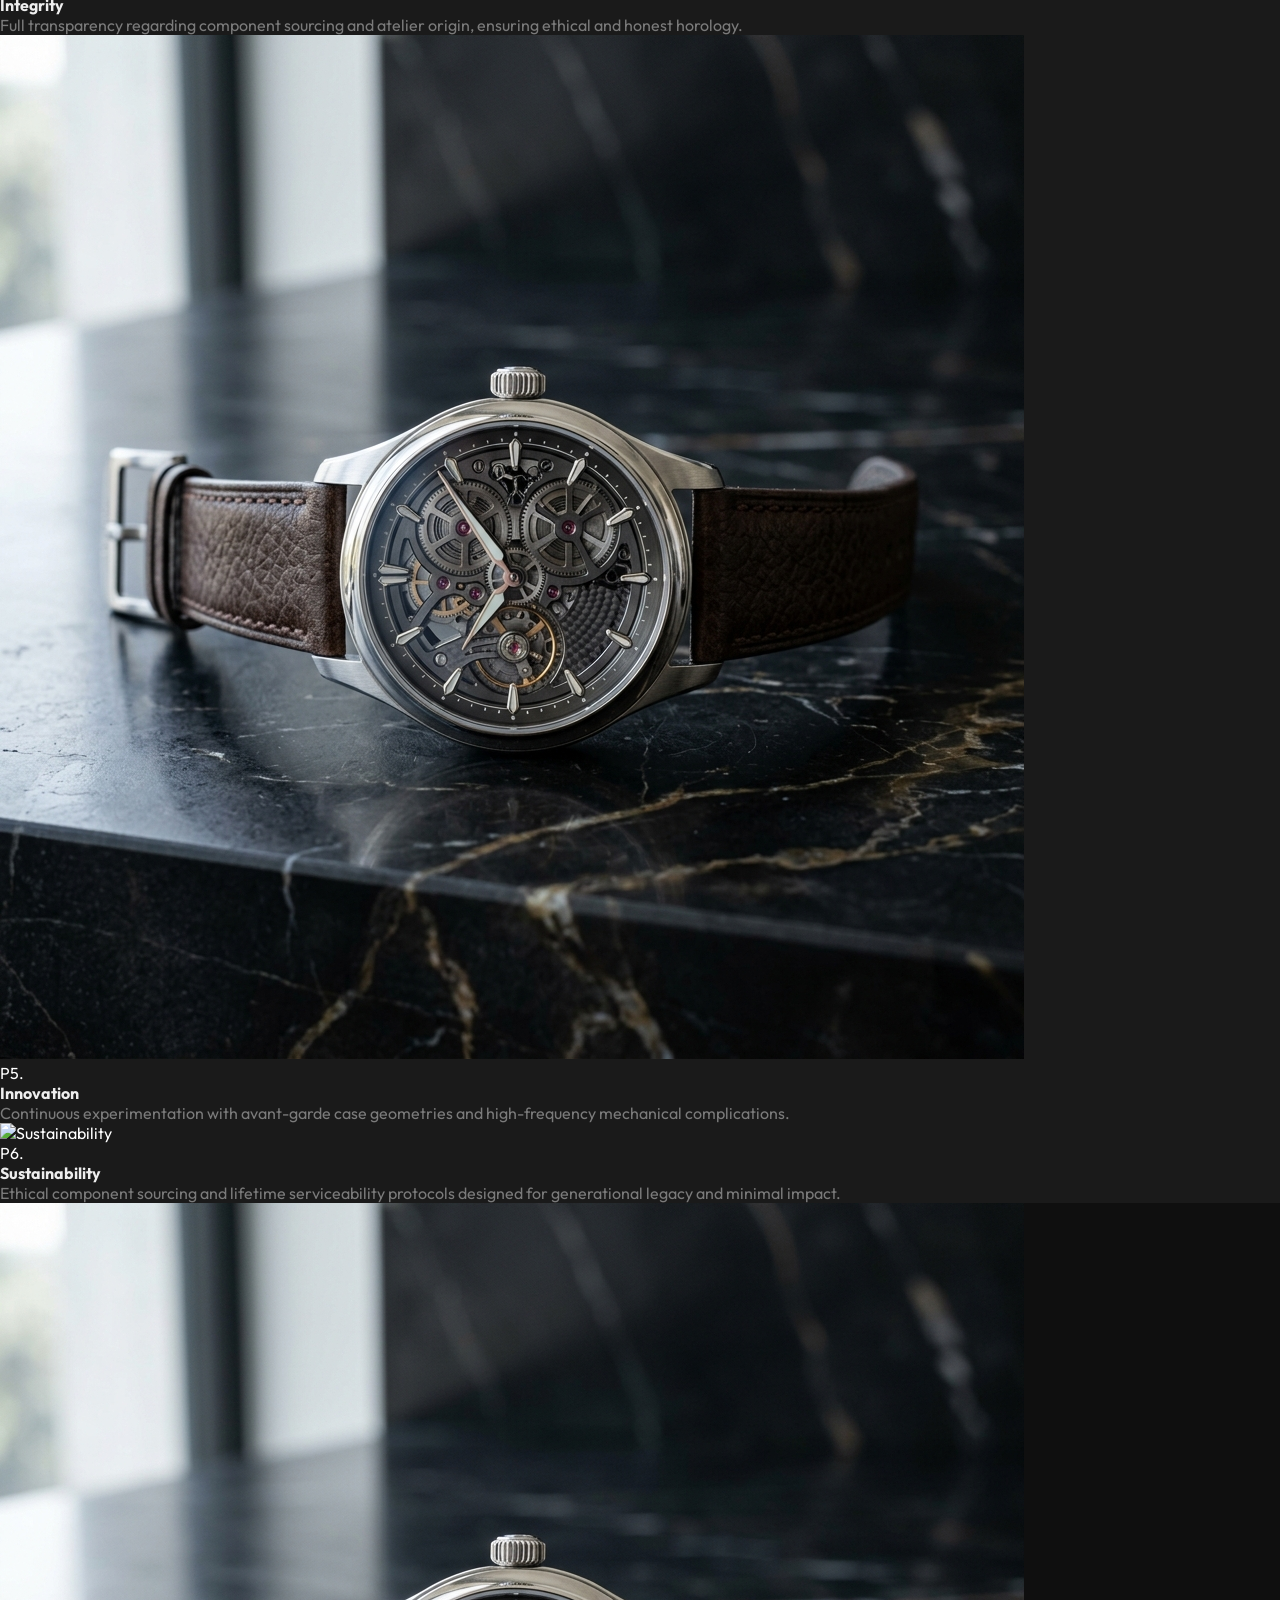
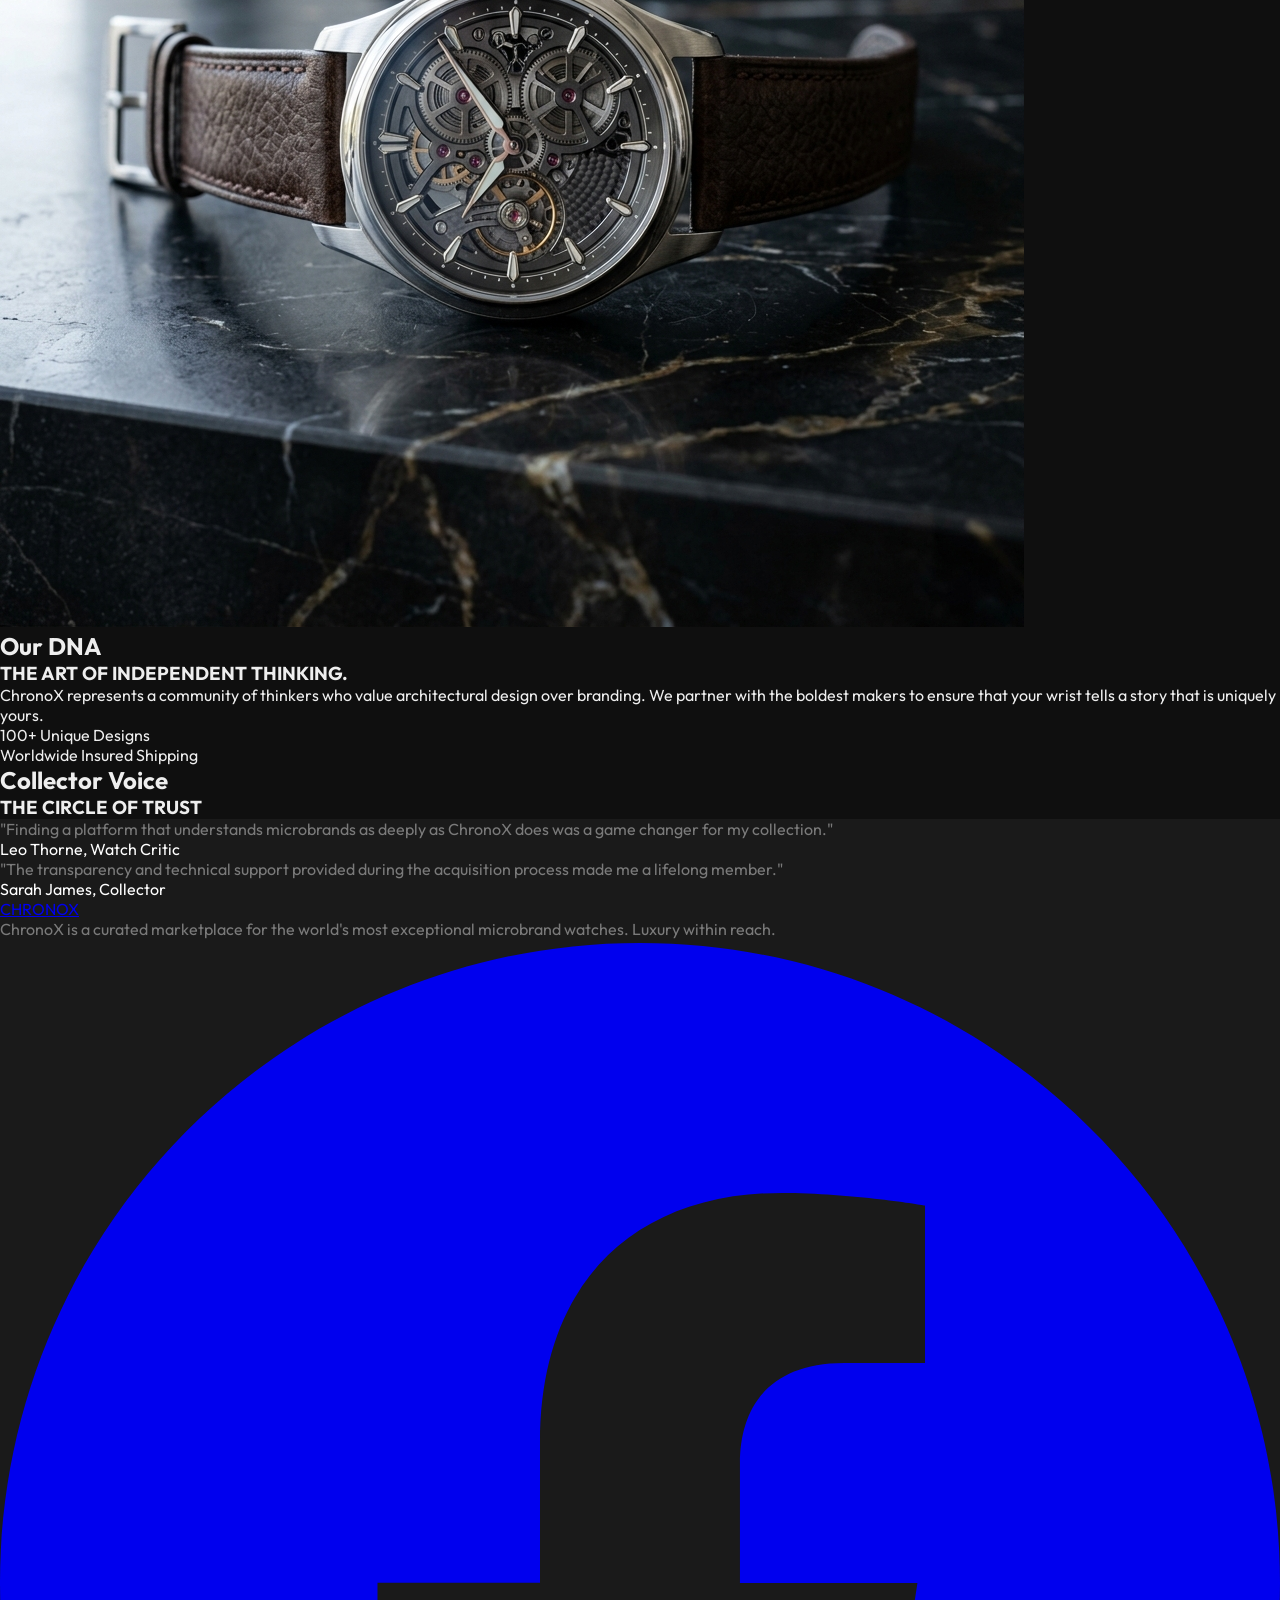
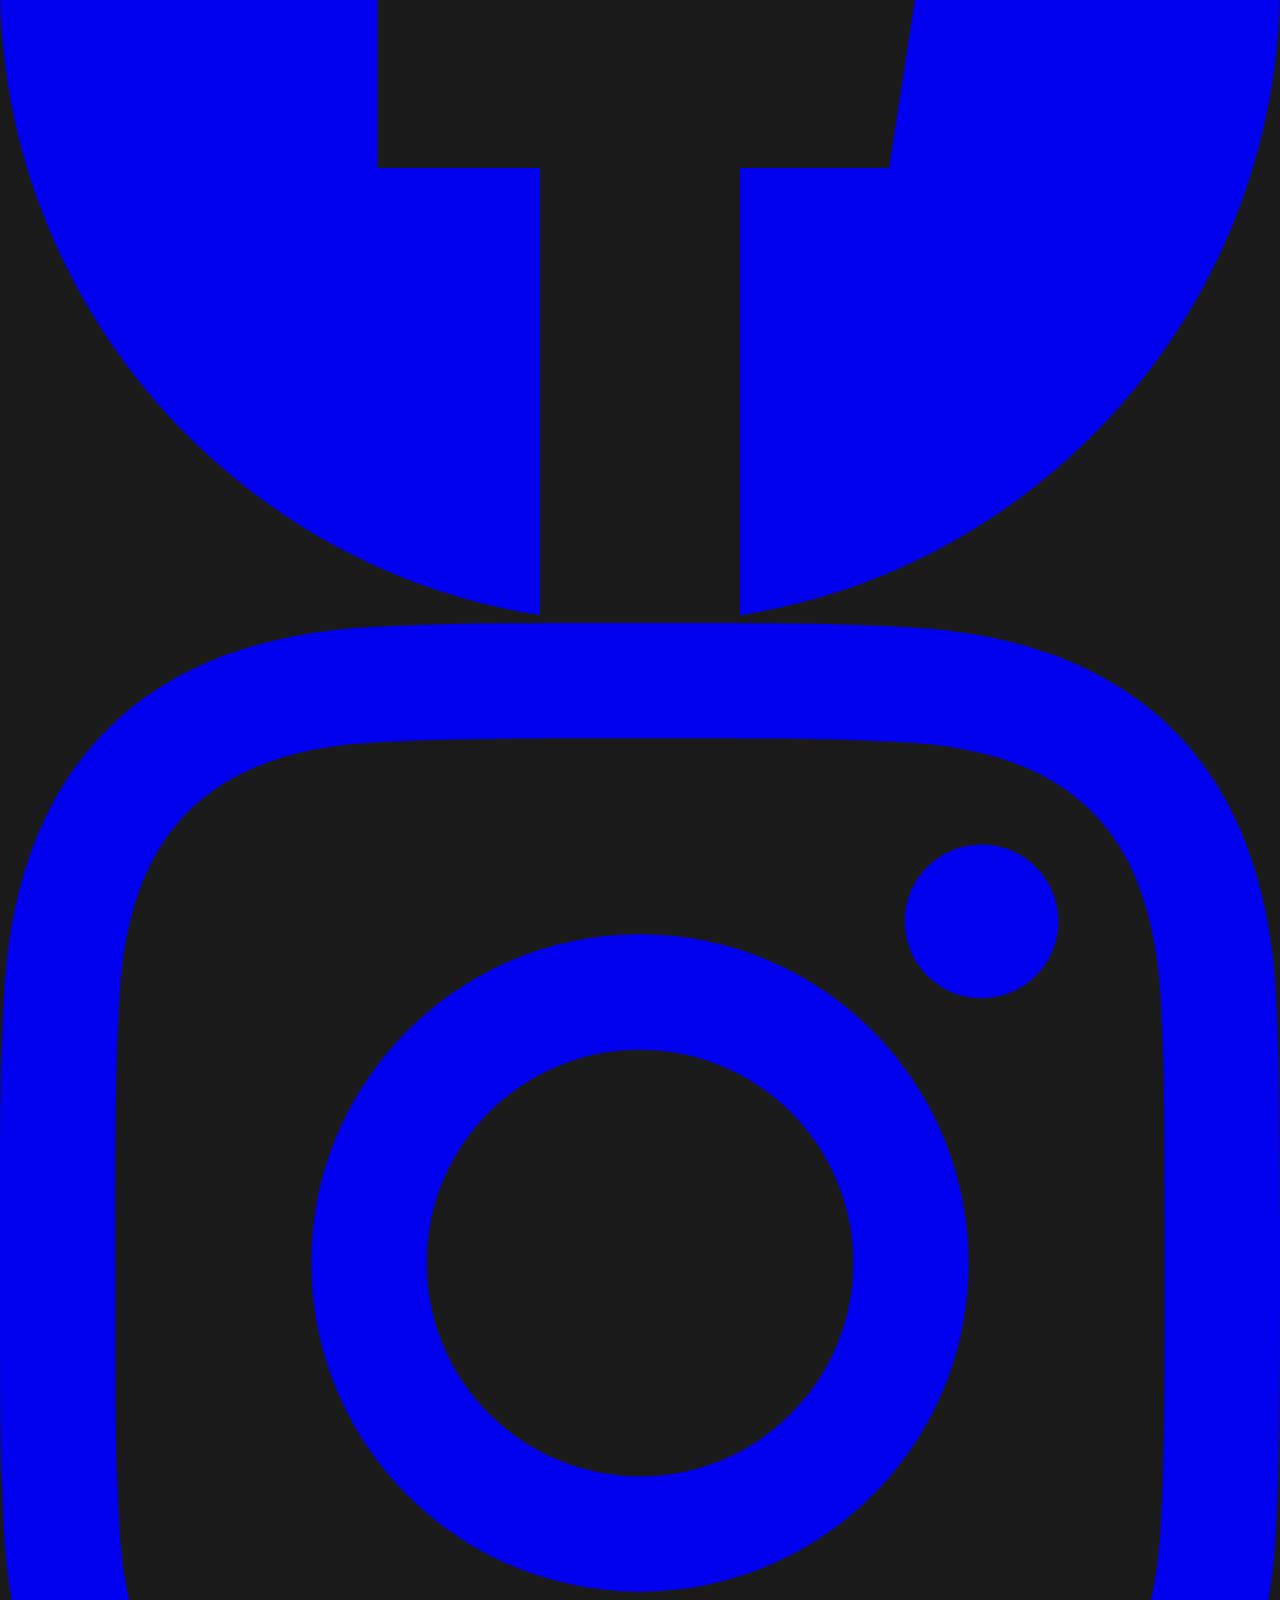
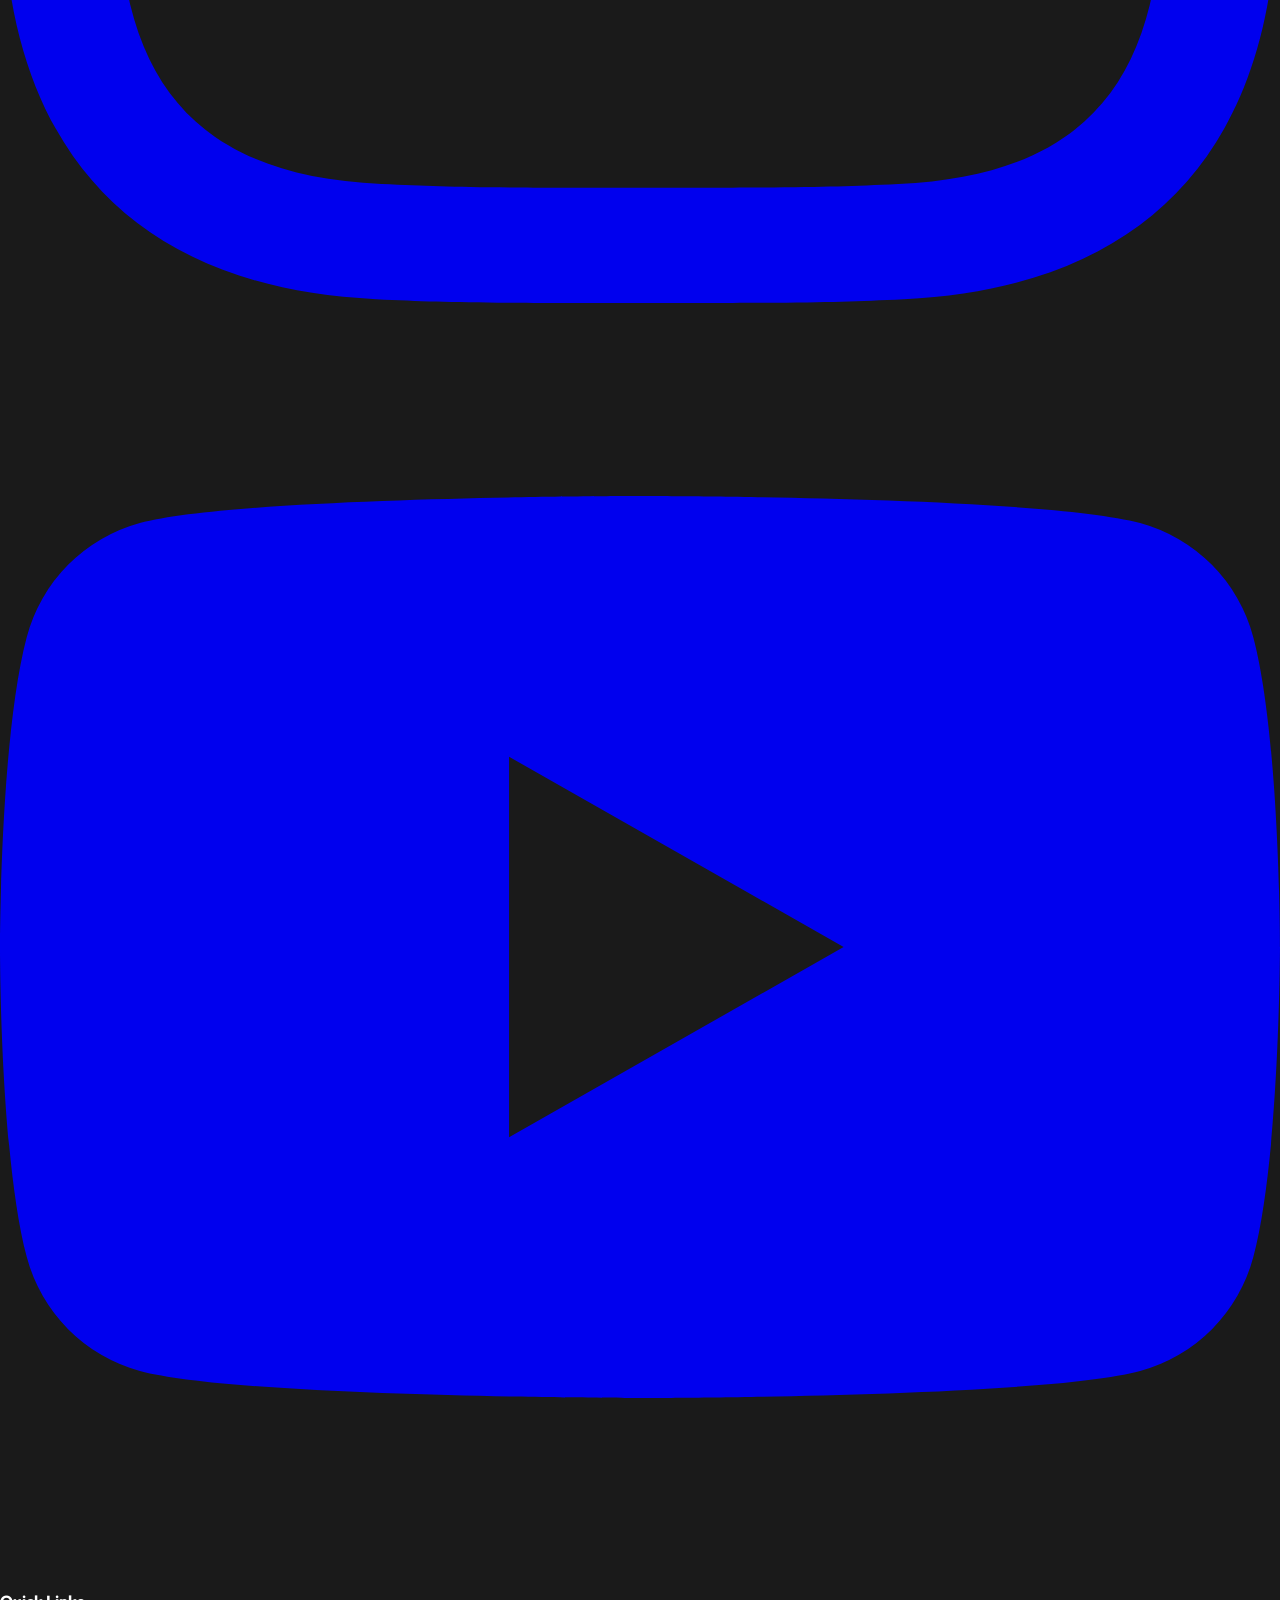
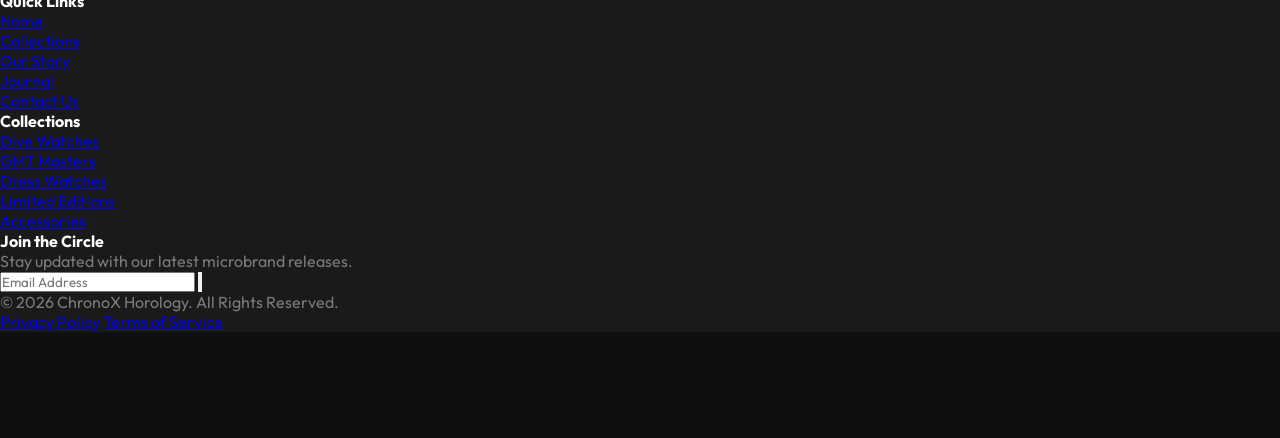
==== commit e9c80952: "about" ====
--- a/index.html
+++ b/index.html
@@ -105,10 +105,10 @@
     <section class="h-screen relative flex items-center overflow-hidden">
         <div class="absolute inset-0 z-0">
             <img src="images/hero.png" alt="Luxury Watch" class="w-full h-full object-cover">
-            <div class="absolute inset-0 bg-black/50"></div>
+            <div class="absolute inset-0 bg-black/40 dark:bg-black/60"></div>
             <div class="absolute inset-0 bg-gradient-to-b from-black/80 to-transparent h-60"></div>
         </div>
-        <div class="container mx-auto px-6 relative z-10 text-white pt-32">
+        <div class="container mx-auto px-6 relative z-10 dark:text-white pt-32">
             <div class="max-w-3xl fade-in">
                 <h1 class="text-6xl md:text-8xl font-bold mb-6 tracking-tighter uppercase leading-tight italic">THE
                     FUTURE OF <br><span class="text-primary not-italic">TIME.</span></h1>
@@ -129,7 +129,7 @@
     </section>
 
     <!-- Section 2: Artisanal Best Sellers -->
-    <section class="py-24 bg-[#0a0a0a]">
+    <section class="py-24 bg-secondary">
         <div class="container mx-auto px-6">
             <div class="flex flex-col md:flex-row justify-between items-end mb-16 fade-in">
                 <div>
@@ -141,7 +141,7 @@
                     Entire Atelier</a>
             </div>
 
-            <div class="grid grid-cols-1 md:grid-cols-2 lg:grid-cols-3 gap-12 text-white">
+            <div class="grid grid-cols-1 md:grid-cols-2 lg:grid-cols-3 gap-12 dark:text-white">
                 <div class="group card-hover fade-in">
                     <div class="img-zoom relative bg-white/5 aspect-[4/5] overflow-hidden mb-6">
                         <img src="https://images.pexels.com/photos/3829441/pexels-photo-3829441.jpeg" alt="W1"
@@ -245,6 +245,7 @@
                         <p class="text-primary font-bold mb-4">$1,150.00</p>
                     </div>
                 </div>
+                <!-- Row 3 -->
             </div>
         </div>
     </section>
@@ -410,7 +411,7 @@
     </section>
 
     <!-- Footer -->
-    <footer class="bg-secondary text-white py-20 border-t border-white/5">
+    <footer class="bg-secondary dark:text-white py-20 border-t border-black/5 dark:border-white/5">
         <div class="container mx-auto px-6">
             <div class="grid grid-cols-1 md:grid-cols-2 lg:grid-cols-4 gap-12 mb-16">
                 <!-- Brand -->
--- a/css/style.css
+++ b/css/style.css
@@ -44,17 +44,32 @@
     color: var(--text-dark);
 }
 
-/* Fix for dark-background sections in light mode */
+/* Fix for adaptive background sections */
 .bg-secondary, .bg-secondary-fixed {
+    transition: var(--transition);
+    background-color: #f1f1f1; /* Light gray for light mode */
+    color: var(--text-light);
+}
+
+.dark .bg-secondary, .dark .bg-secondary-fixed {
     background-color: var(--secondary) !important;
     color: white !important;
 }
 
 .bg-secondary h1, .bg-secondary h2, .bg-secondary h3, .bg-secondary h4, .bg-secondary-fixed h1 {
+    color: inherit;
+}
+
+.dark .bg-secondary h1, .dark .bg-secondary h2, .dark .bg-secondary h3, .dark .bg-secondary h4, .dark .bg-secondary-fixed h1 {
     color: white !important;
 }
 
 .bg-secondary p, .bg-secondary-fixed p {
+    color: inherit;
+    opacity: 0.6;
+}
+
+.dark .bg-secondary p, .dark .bg-secondary-fixed p {
     color: rgba(255, 255, 255, 0.7) !important;
 }
 
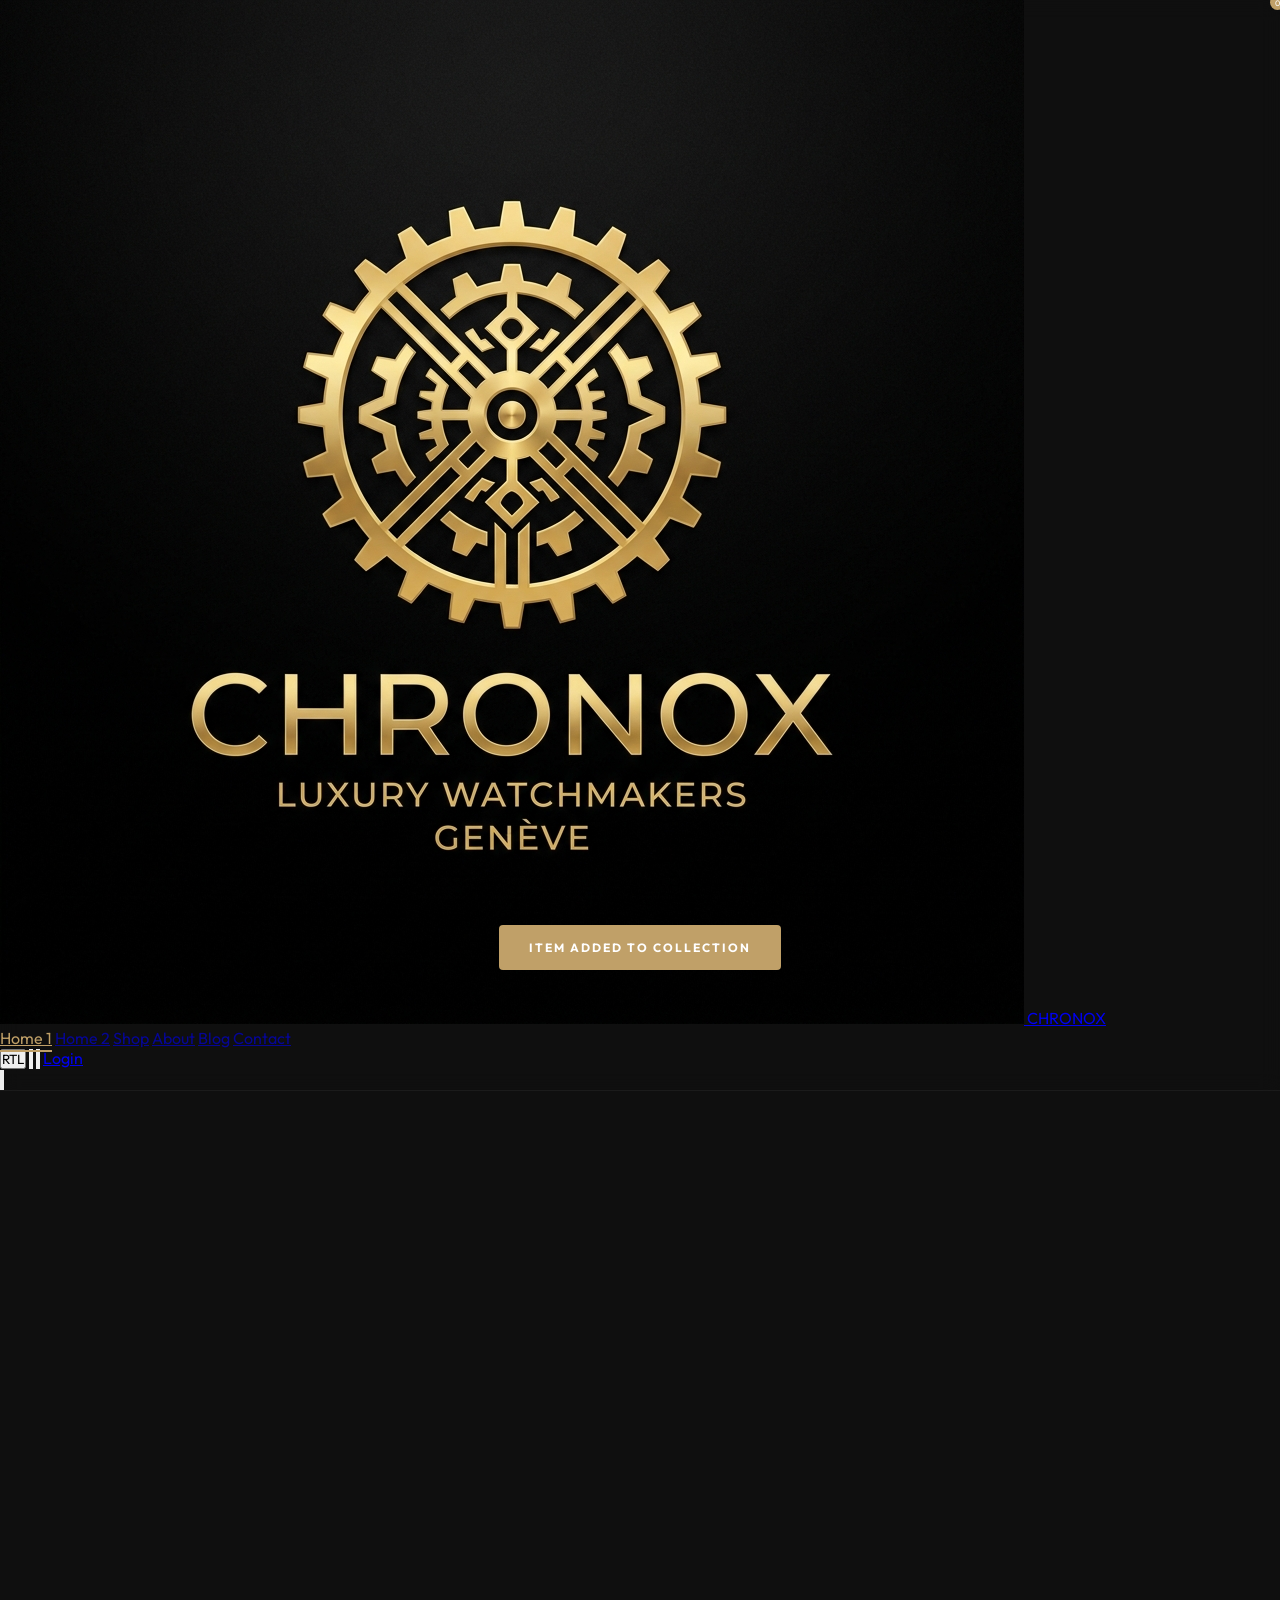
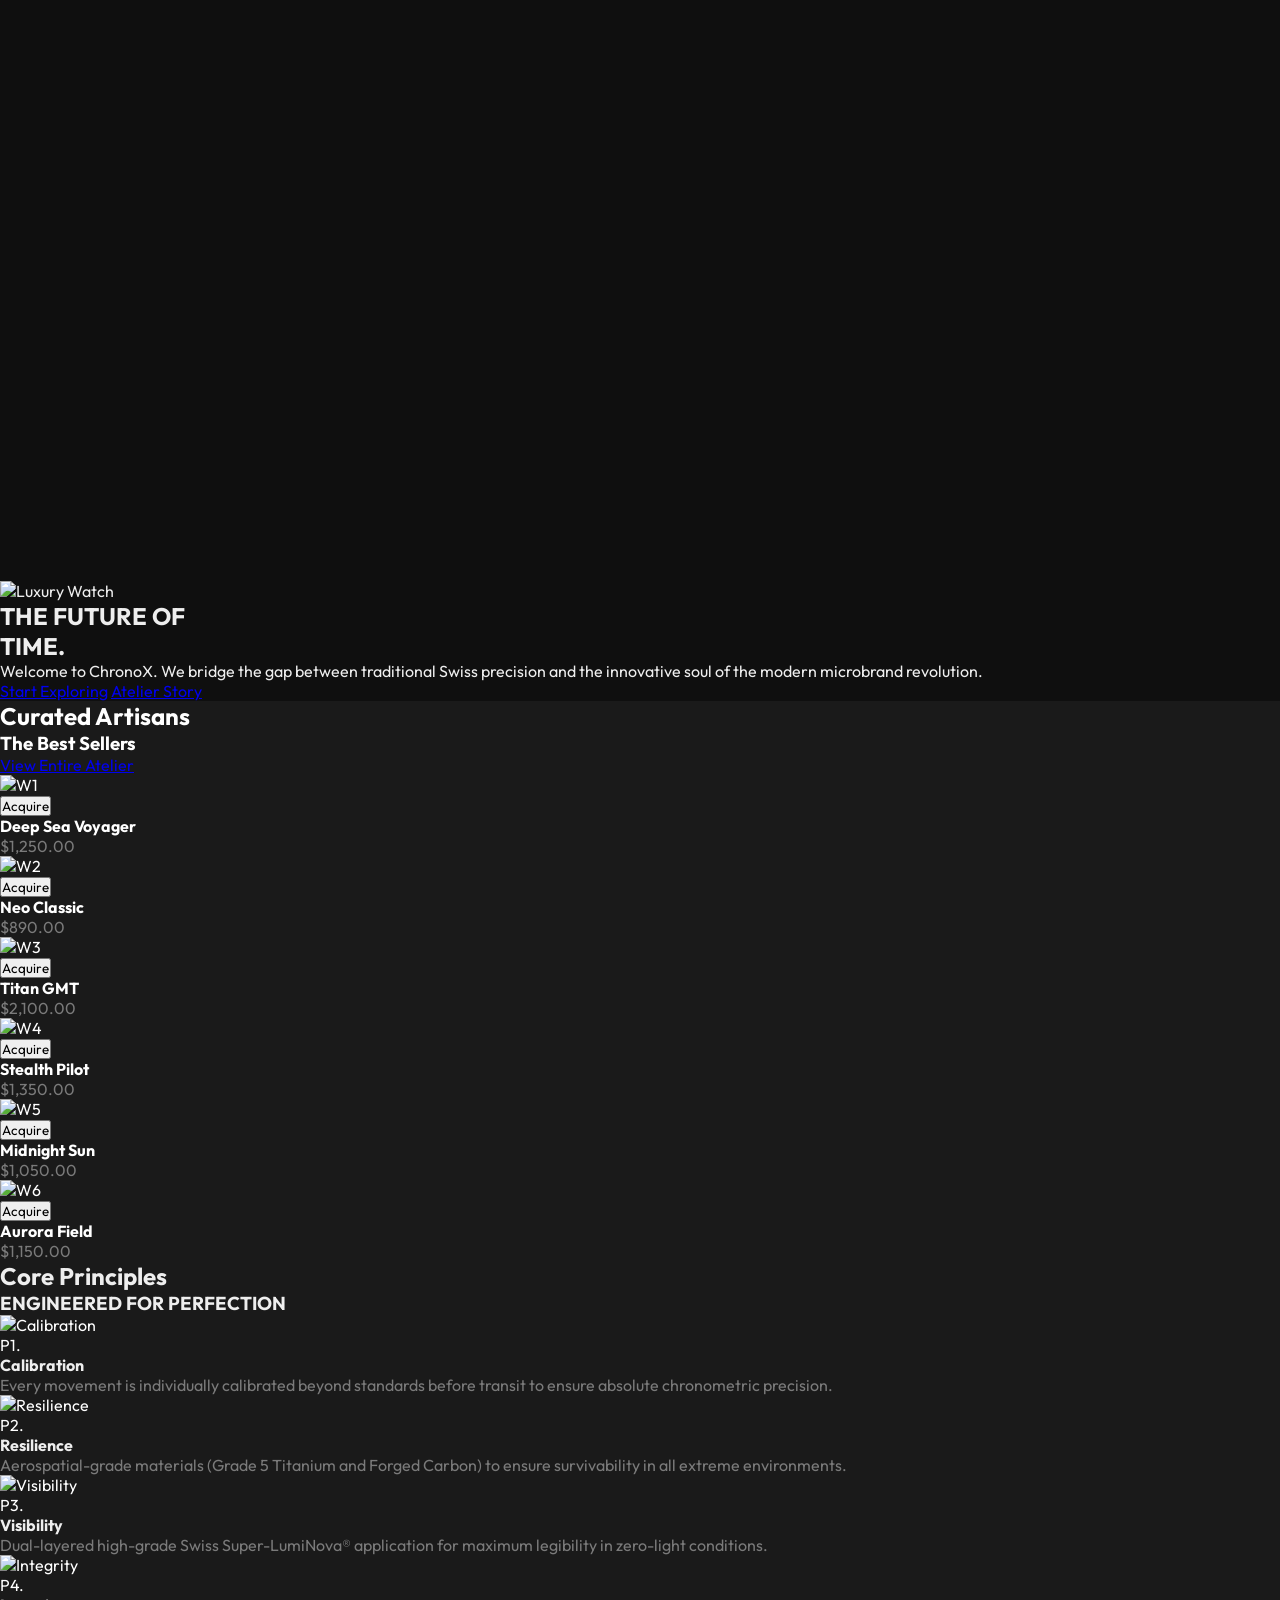
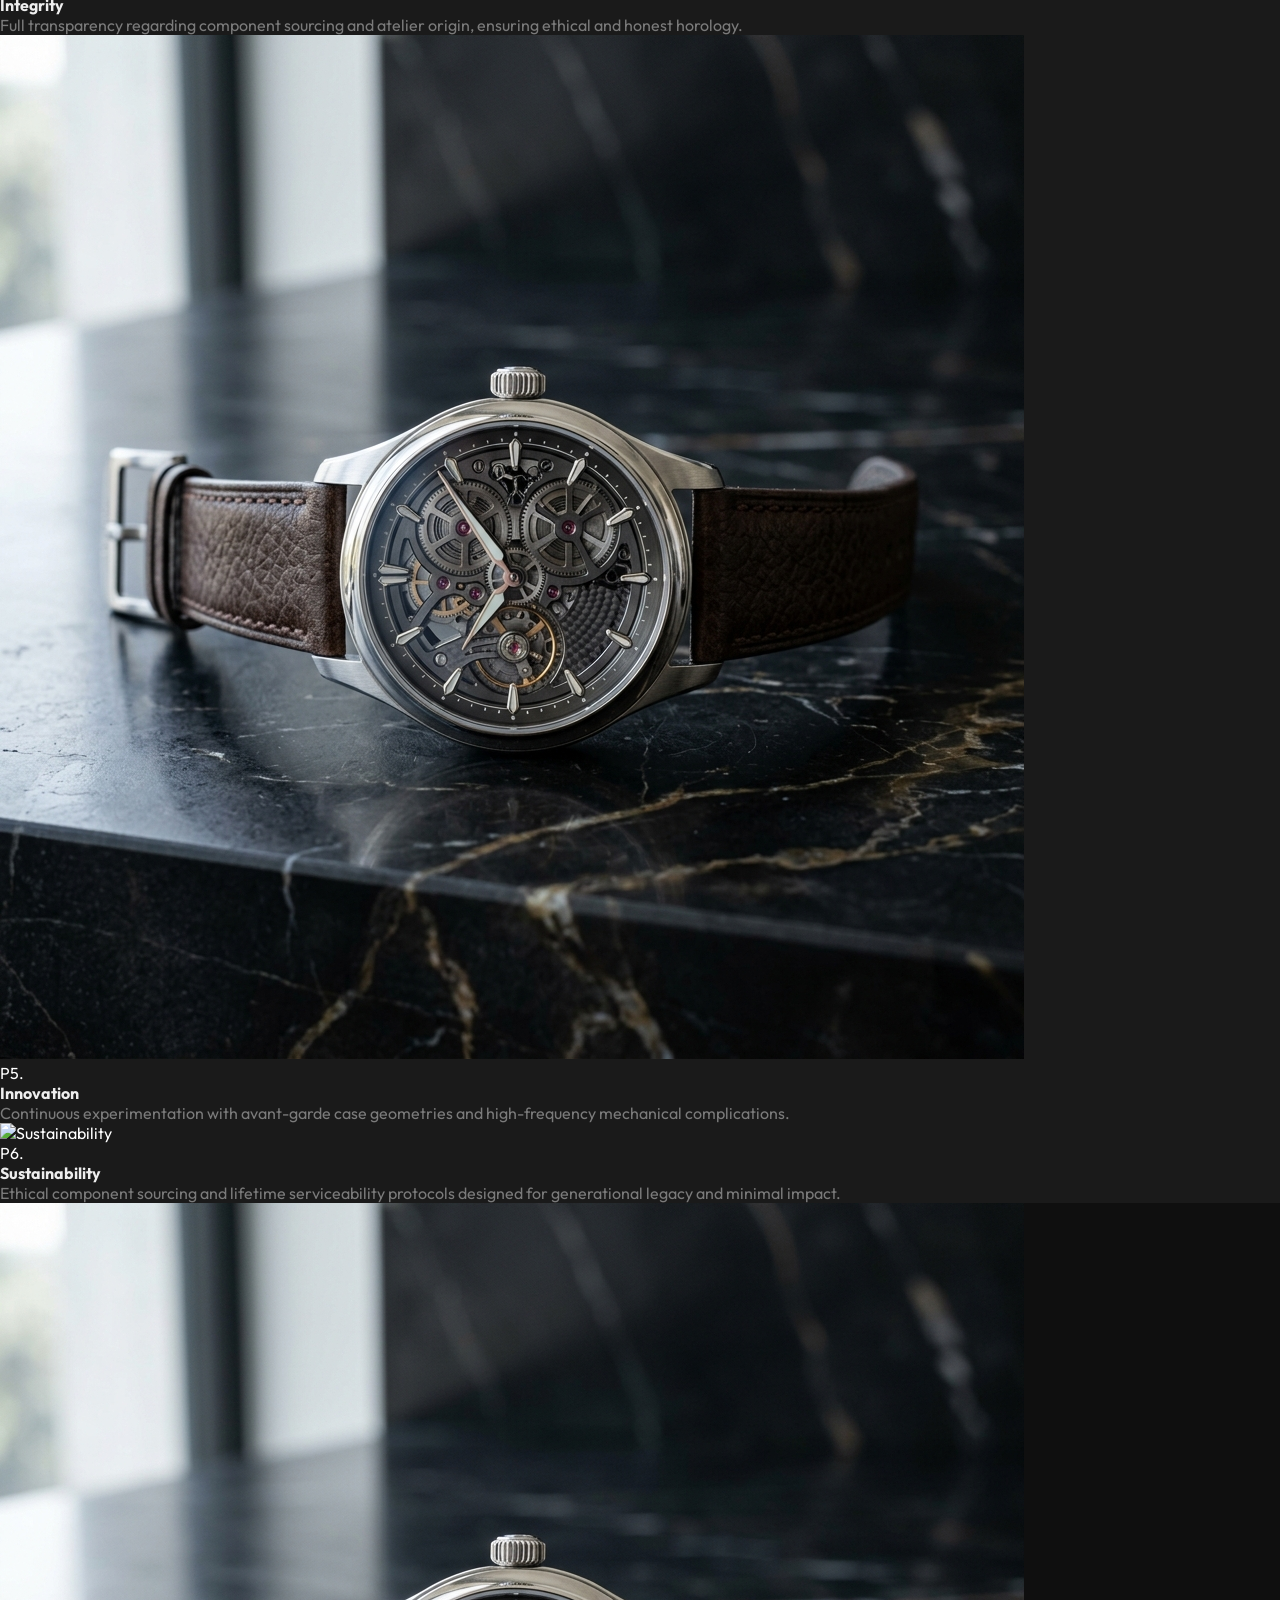
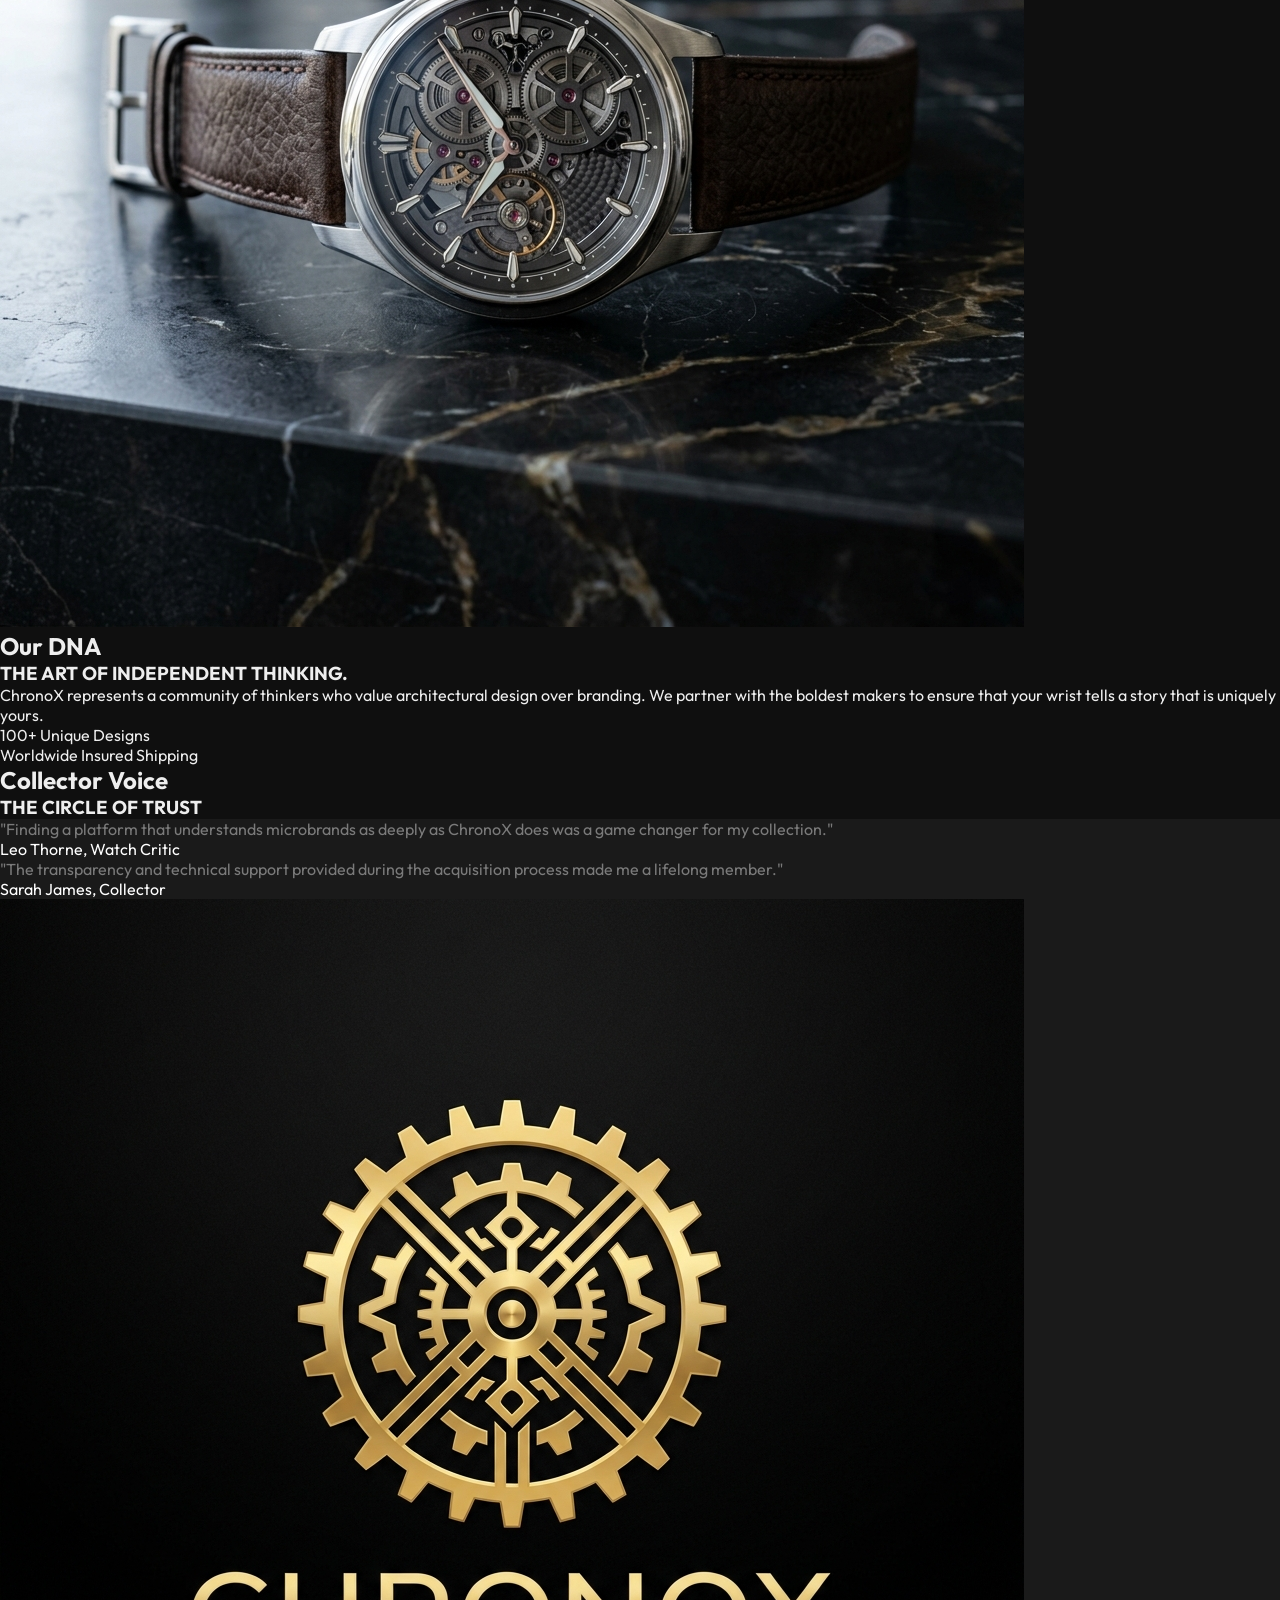
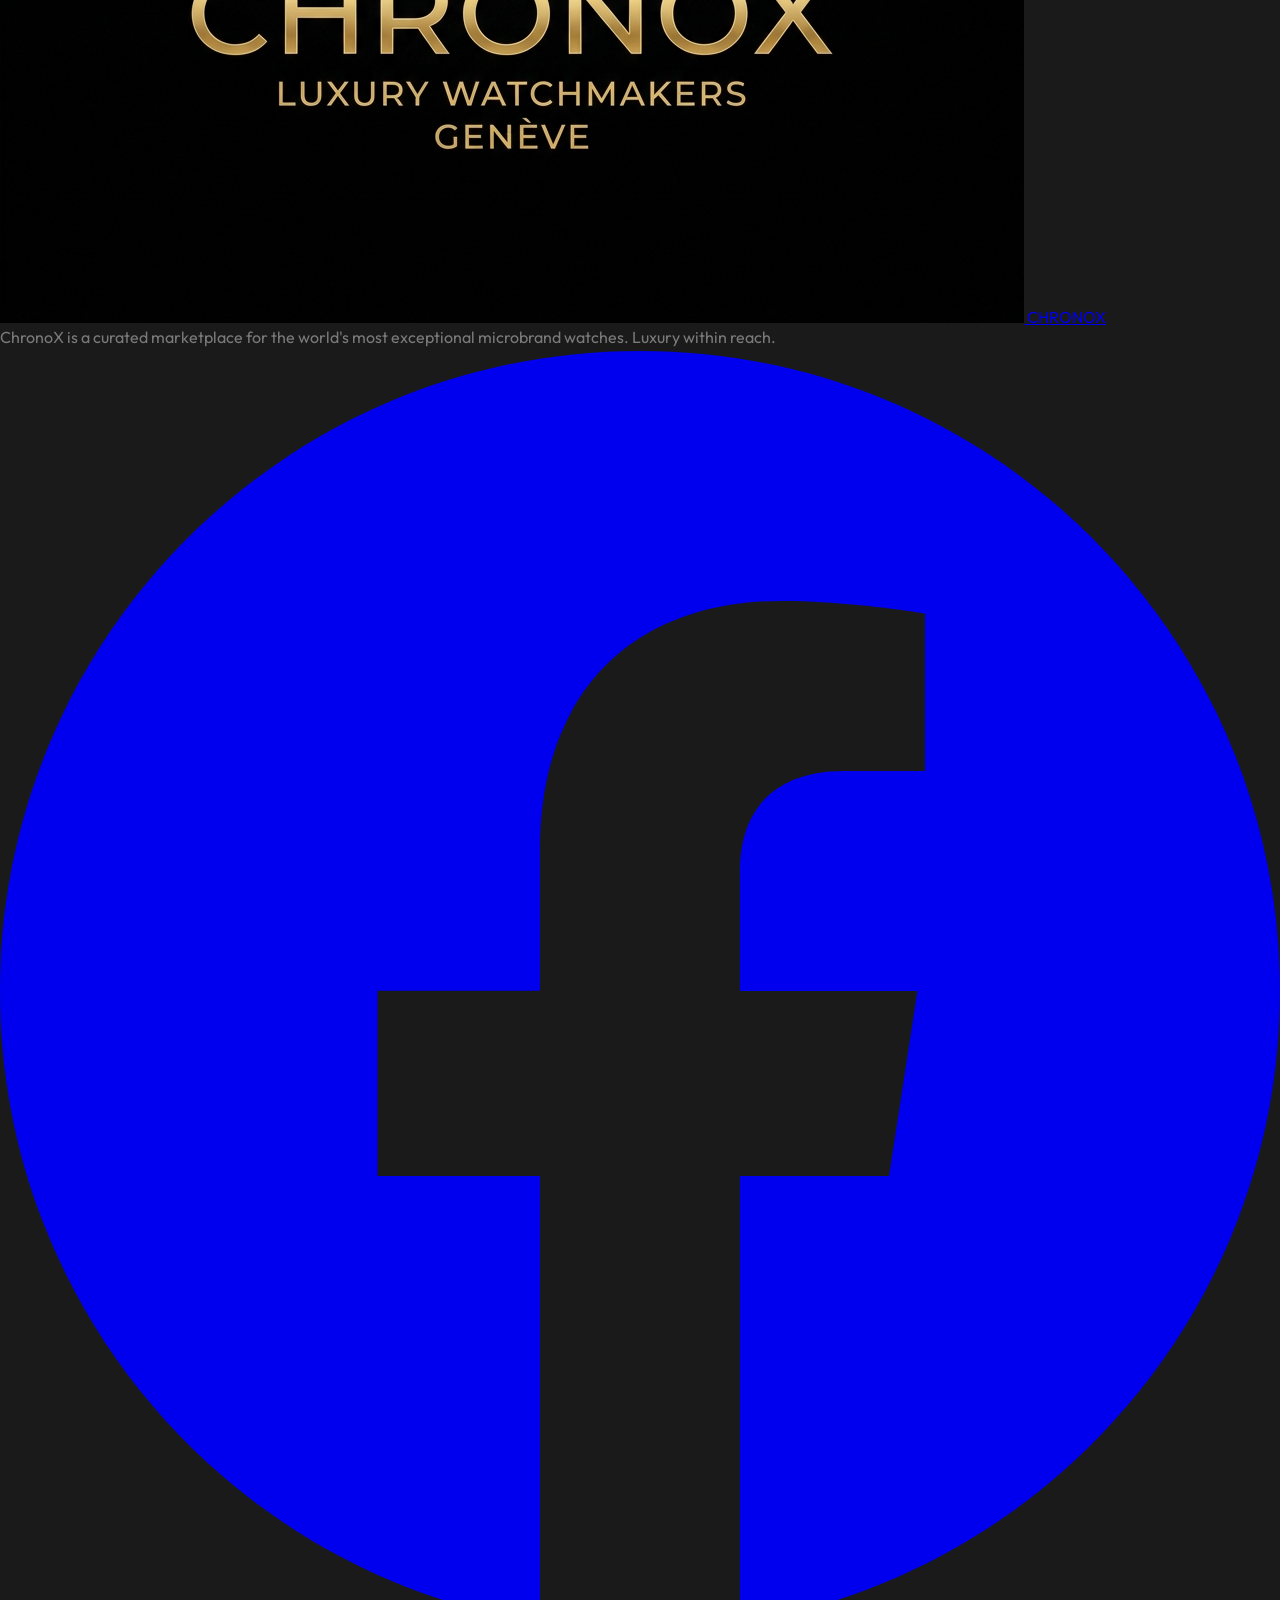
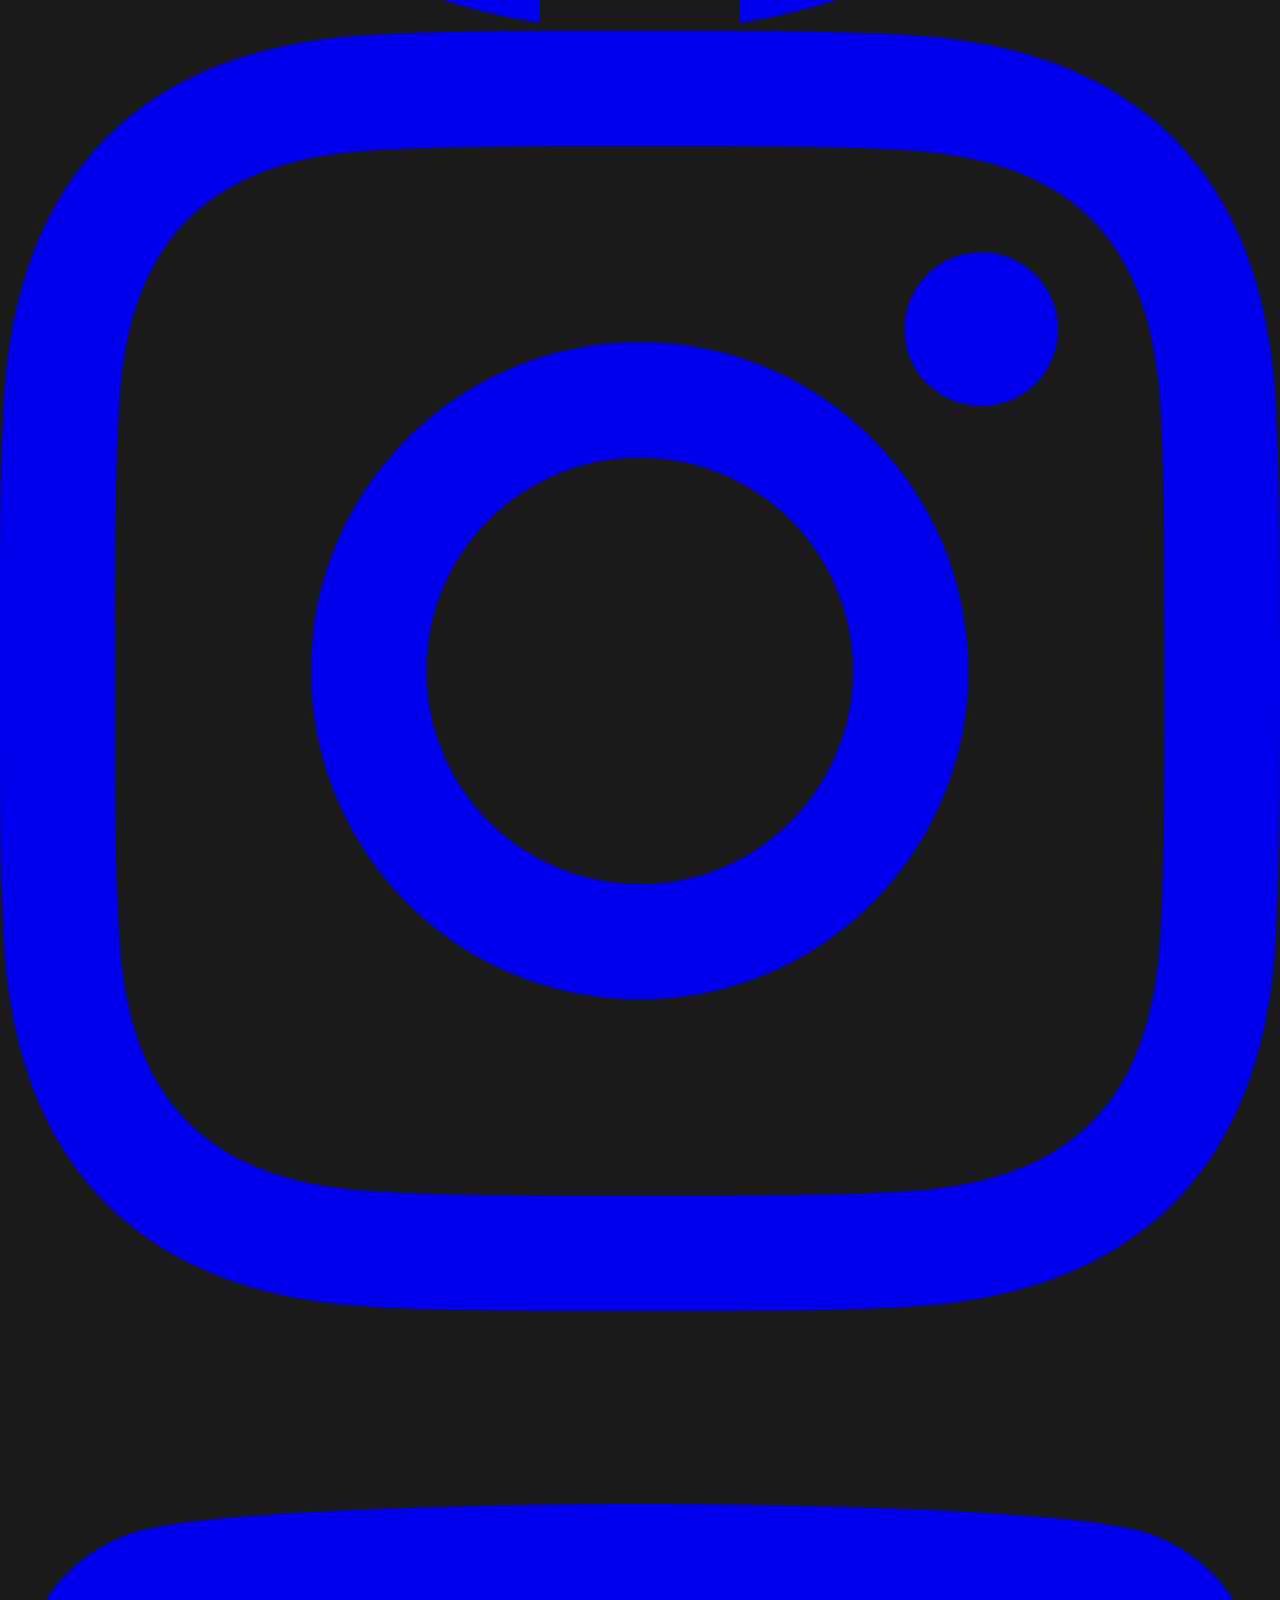
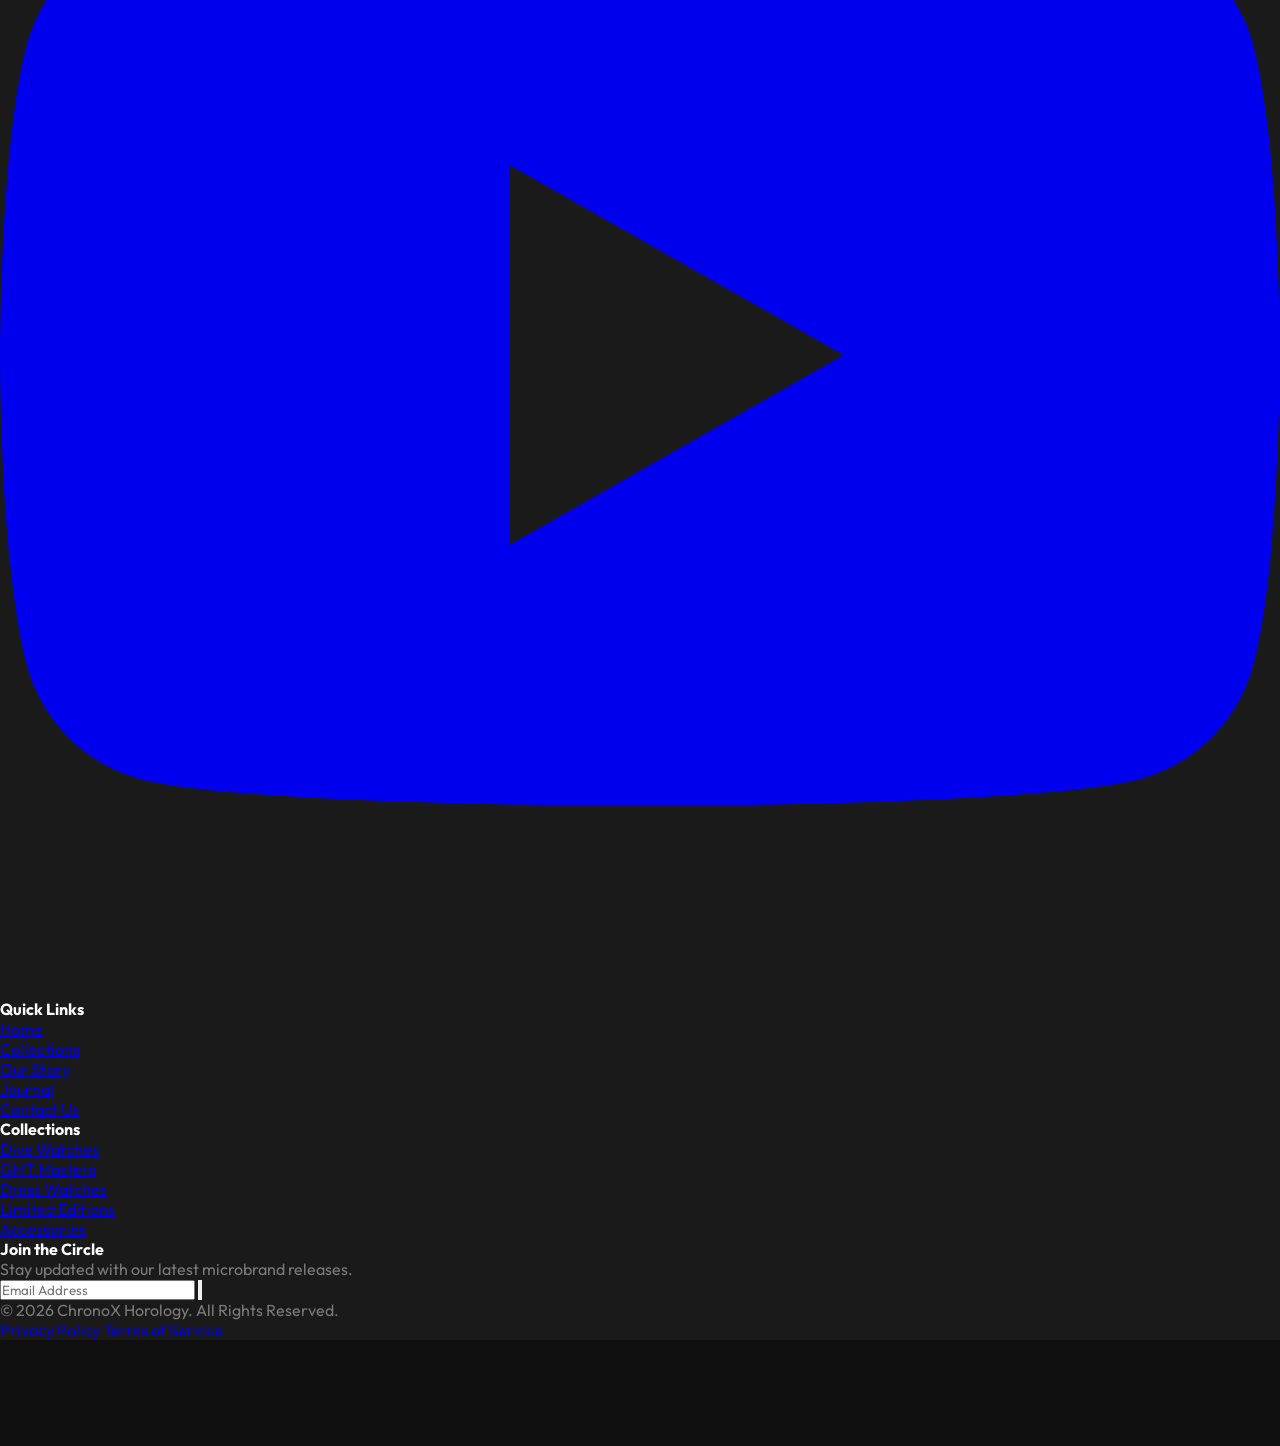
==== commit 4f13b779: "about" ====
--- a/index.html
+++ b/index.html
@@ -24,6 +24,7 @@
         }
     </script>
     <link rel="stylesheet" href="css/style.css">
+    <link rel="icon" type="image/png" href="images/logo.png">
 </head>
 
 <body class="dark transition-colors duration-300">
@@ -37,7 +38,7 @@
             </a>
 
             <!-- Desktop Nav -->
-            <div class="hidden xl:flex items-center space-x-8">
+            <div class="hidden xl:flex items-center gap-8">
                 <a href="index.html" class="nav-link active">Home 1</a>
                 <a href="home-2.html" class="nav-link">Home 2</a>
                 <a href="shop.html" class="nav-link">Shop</a>
@@ -73,9 +74,12 @@
     </header>
 
     <!-- Mobile Menu -->
-    <div id="mobile-menu" class="fixed inset-0 z-[110] bg-secondary flex flex-col p-8 xl:hidden">
-        <div class="flex justify-between items-center mb-12">
-            <span class="text-2xl font-bold text-primary">CHRONOX</span>
+    <div id="mobile-menu" class="fixed inset-0 z-[110] bg-secondary flex flex-col p-8 xl:hidden overflow-y-auto">
+        <div class="flex justify-between items-center mb-12 text-white">
+            <a href="index.html" class="flex items-center gap-4 group">
+                <img src="images/logo.png" alt="ChronoX Logo" class="h-10 w-auto object-contain">
+                <span class="text-2xl font-bold tracking-tighter text-primary">CHRONOX</span>
+            </a>
             <button id="mobile-menu-close" class="p-2 text-primary">
                 <svg class="w-8 h-8" fill="none" stroke="currentColor" viewBox="0 0 24 24">
                     <path stroke-linecap="round" stroke-linejoin="round" stroke-width="2" d="M6 18L18 6M6 6l12 12">
@@ -83,45 +87,44 @@
                 </svg>
             </button>
         </div>
-        <div class="flex flex-col space-y-6 text-xl text-white">
-            <a href="index.html" class="hover:text-primary">Home 1</a>
-            <a href="home-2.html" class="hover:text-primary">Home 2</a>
-            <a href="shop.html" class="hover:text-primary">Shop</a>
-            <a href="about.html" class="hover:text-primary">About</a>
-            <a href="blog.html" class="hover:text-primary">Blog</a>
-            <a href="contact.html" class="hover:text-primary">Contact</a>
-        </div>
-        <div class="mt-auto flex flex-col space-y-4">
-            <div class="flex items-center space-x-6 text-white">
-                <button id="rtl-toggle-mobile" class="text-sm font-bold opacity-70">RTL</button>
-                <button id="theme-toggle-mobile" class="text-sm font-bold opacity-70">THEME</button>
-            </div>
-            <a href="login.html"
-                class="w-full py-4 text-center border border-primary text-primary uppercase font-bold tracking-widest">Login</a>
+        <div class="flex flex-col space-y-4 text-xl text-white">
+            <a href="index.html" class="text-primary font-bold">Home 1</a>
+            <a href="home-2.html" class="hover:text-primary transition-colors">Home 2</a>
+            <a href="shop.html" class="hover:text-primary transition-colors">Shop</a>
+            <a href="about.html" class="hover:text-primary transition-colors">About</a>
+            <a href="blog.html" class="hover:text-primary transition-colors">Blog</a>
+            <a href="contact.html" class="hover:text-primary transition-colors">Contact</a>
+        </div>
+        <div class="mt-8 pt-8 border-t border-white/5 flex flex-col space-y-4">
+            <div class="flex items-center space-x-6 text-white mb-6">
+                <button id="rtl-toggle-mobile" class="text-xs font-bold opacity-70 hover:text-primary transition-colors uppercase tracking-widest">RTL</button>
+                <button id="theme-toggle-mobile" class="text-xs font-bold opacity-70 hover:text-primary transition-colors uppercase tracking-widest">Theme</button>
+            </div>
+            <a href="login.html" class="w-full py-4 text-center border border-primary text-primary hover:bg-primary hover:text-white transition-all duration-300 uppercase text-sm font-bold tracking-widest">Login</a>
         </div>
     </div>
 
     <!-- Section 1: Discovery Hero -->
     <section class="h-screen relative flex items-center overflow-hidden">
         <div class="absolute inset-0 z-0">
-            <img src="images/hero.png" alt="Luxury Watch" class="w-full h-full object-cover">
+            <img src="https://images.pexels.com/photos/190819/pexels-photo-190819.jpeg" alt="Luxury Watch" class="w-full h-full object-cover">
             <div class="absolute inset-0 bg-black/40 dark:bg-black/60"></div>
             <div class="absolute inset-0 bg-gradient-to-b from-black/80 to-transparent h-60"></div>
         </div>
-        <div class="container mx-auto px-6 relative z-10 dark:text-white pt-32">
-            <div class="max-w-3xl fade-in">
+        <div class="container mx-auto px-6 relative z-10 dark:text-white pt-32 text-center">
+            <div class="max-w-3xl mx-auto fade-in">
                 <h1 class="text-6xl md:text-8xl font-bold mb-6 tracking-tighter uppercase leading-tight italic">THE
                     FUTURE OF <br><span class="text-primary not-italic">TIME.</span></h1>
-                <p class="text-lg md:text-xl mb-12 opacity-80 dark:opacity-60 leading-relaxed max-w-xl font-light">
+                <p class="text-lg md:text-xl mb-12 opacity-80 dark:opacity-60 leading-relaxed max-w-xl mx-auto font-light">
                     Welcome to ChronoX. We bridge the gap between traditional Swiss precision and the innovative soul of
                     the modern microbrand revolution.
                 </p>
-                <div class="flex flex-wrap gap-6">
+                <div class="flex flex-col md:flex-row items-center justify-center gap-6">
                     <a href="shop.html"
-                        class="btn-premium px-10 py-5 bg-primary text-white font-bold uppercase tracking-widest text-sm shadow-xl">Start
+                        class="btn-premium w-full md:w-auto px-10 py-5 bg-primary text-white font-bold uppercase tracking-widest text-sm shadow-xl text-center">Start
                         Exploring</a>
                     <a href="about.html"
-                        class="px-10 py-5 bg-white/10 backdrop-blur-md border border-white/20 text-white font-bold uppercase tracking-widest text-sm hover:bg-white/20 transition-all">Atelier
+                        class="w-full md:w-auto px-10 py-5 bg-white/10 backdrop-blur-md border border-white/20 text-white font-bold uppercase tracking-widest text-sm hover:bg-white/20 transition-all text-center">Atelier
                         Story</a>
                 </div>
             </div>
@@ -131,13 +134,13 @@
     <!-- Section 2: Artisanal Best Sellers -->
     <section class="py-24 bg-secondary">
         <div class="container mx-auto px-6">
-            <div class="flex flex-col md:flex-row justify-between items-end mb-16 fade-in">
+            <div class="flex flex-col md:flex-row justify-between items-center md:items-end mb-16 fade-in text-center md:text-left text-white">
                 <div>
                     <h2 class="text-sm uppercase tracking-[0.3em] text-primary mb-4">Curated Artisans</h2>
-                    <h3 class="text-4xl md:text-5xl font-bold tracking-tight">The Best Sellers</h3>
+                    <h3 class="text-4xl md:text-5xl font-bold tracking-tight text-white">The Best Sellers</h3>
                 </div>
                 <a href="shop.html"
-                    class="mt-8 md:mt-0 text-primary border-b border-primary py-2 font-bold uppercase tracking-widest text-xs">View
+                    class="mt-8 md:mt-0 text-primary border-b border-primary py-2 font-bold uppercase tracking-widest text-xs hover:text-white hover:border-white transition-all duration-300">View
                     Entire Atelier</a>
             </div>
 
@@ -262,12 +265,12 @@
                 <!-- Card 1: Calibration -->
                 <div class="relative group h-[400px] overflow-hidden fade-in bg-white/5 border border-white/5">
                     <img src="https://images.pexels.com/photos/29268644/pexels-photo-29268644.jpeg" alt="Calibration"
-                        class="absolute inset-0 w-full h-full object-cover grayscale opacity-40 group-hover:grayscale-0 group-hover:scale-110 transition-all duration-700">
-                    <div class="absolute inset-0 bg-gradient-to-t from-secondary via-secondary/40 to-transparent"></div>
+                        class="absolute inset-0 w-full h-full object-cover grayscale opacity-20 group-hover:grayscale-0 group-hover:scale-110 transition-all duration-700">
+                    <div class="absolute inset-0 bg-gradient-to-t from-secondary via-secondary/70 to-transparent"></div>
                     <div class="absolute bottom-0 left-0 p-10 text-white">
                         <span class="text-primary text-2xl font-light italic block mb-4">P1.</span>
                         <h4 class="text-2xl font-bold uppercase tracking-tighter mb-4">Calibration</h4>
-                        <p class="opacity-60 text-xs leading-relaxed max-w-xs">Every movement is individually calibrated
+                        <p class="opacity-90 text-xs leading-relaxed max-w-xs">Every movement is individually calibrated
                             beyond standards before transit to ensure absolute chronometric precision.</p>
                     </div>
                 </div>
@@ -276,12 +279,12 @@
                 <div class="relative group h-[400px] overflow-hidden fade-in bg-white/5 border border-white/5"
                     style="transition-delay: 0.1s;">
                     <img src="https://images.pexels.com/photos/35989303/pexels-photo-35989303.jpeg" alt="Resilience"
-                        class="absolute inset-0 w-full h-full object-cover grayscale opacity-40 group-hover:grayscale-0 group-hover:scale-110 transition-all duration-700">
-                    <div class="absolute inset-0 bg-gradient-to-t from-secondary via-secondary/40 to-transparent"></div>
+                        class="absolute inset-0 w-full h-full object-cover grayscale opacity-20 group-hover:grayscale-0 group-hover:scale-110 transition-all duration-700">
+                    <div class="absolute inset-0 bg-gradient-to-t from-secondary via-secondary/70 to-transparent"></div>
                     <div class="absolute bottom-0 left-0 p-10 text-white">
                         <span class="text-primary text-2xl font-light italic block mb-4">P2.</span>
                         <h4 class="text-2xl font-bold uppercase tracking-tighter mb-4">Resilience</h4>
-                        <p class="opacity-60 text-xs leading-relaxed max-w-xs">Aerospatial-grade materials (Grade 5
+                        <p class="opacity-90 text-xs leading-relaxed max-w-xs">Aerospatial-grade materials (Grade 5
                             Titanium and Forged Carbon) to ensure survivability in all extreme environments.</p>
                     </div>
                 </div>
@@ -290,13 +293,13 @@
                 <div class="relative group h-[400px] overflow-hidden fade-in bg-white/5 border border-white/5"
                     style="transition-delay: 0.2s;">
                     <img src="https://images.pexels.com/photos/36845965/pexels-photo-36845965.jpeg" alt="Visibility"
-                        class="absolute inset-0 w-full h-full object-cover grayscale opacity-40 group-hover:grayscale-0 group-hover:scale-110 transition-all duration-700"
+                        class="absolute inset-0 w-full h-full object-cover grayscale opacity-20 group-hover:grayscale-0 group-hover:scale-110 transition-all duration-700"
                         style="object-position: center bottom;">
-                    <div class="absolute inset-0 bg-gradient-to-t from-secondary via-secondary/40 to-transparent"></div>
+                    <div class="absolute inset-0 bg-gradient-to-t from-secondary via-secondary/70 to-transparent"></div>
                     <div class="absolute bottom-0 left-0 p-10 text-white">
                         <span class="text-primary text-2xl font-light italic block mb-4">P3.</span>
                         <h4 class="text-2xl font-bold uppercase tracking-tighter mb-4">Visibility</h4>
-                        <p class="opacity-60 text-xs leading-relaxed max-w-xs">Dual-layered high-grade Swiss
+                        <p class="opacity-90 text-xs leading-relaxed max-w-xs">Dual-layered high-grade Swiss
                             Super-LumiNova® application for maximum legibility in zero-light conditions.</p>
                     </div>
                 </div>
@@ -305,13 +308,13 @@
                 <div class="relative group h-[400px] overflow-hidden fade-in bg-white/5 border border-white/5"
                     style="transition-delay: 0.3s;">
                     <img src="https://images.pexels.com/photos/18597524/pexels-photo-18597524.jpeg" alt="Integrity"
-                        class="absolute inset-0 w-full h-full object-cover grayscale opacity-40 group-hover:grayscale-0 group-hover:scale-110 transition-all duration-700"
+                        class="absolute inset-0 w-full h-full object-cover grayscale opacity-20 group-hover:grayscale-0 group-hover:scale-110 transition-all duration-700"
                         style="object-position: left;">
-                    <div class="absolute inset-0 bg-gradient-to-t from-secondary via-secondary/40 to-transparent"></div>
+                    <div class="absolute inset-0 bg-gradient-to-t from-secondary via-secondary/70 to-transparent"></div>
                     <div class="absolute bottom-0 left-0 p-10 text-white">
                         <span class="text-primary text-2xl font-light italic block mb-4">P4.</span>
                         <h4 class="text-2xl font-bold uppercase tracking-tighter mb-4">Integrity</h4>
-                        <p class="opacity-60 text-xs leading-relaxed max-w-xs">Full transparency regarding component
+                        <p class="opacity-90 text-xs leading-relaxed max-w-xs">Full transparency regarding component
                             sourcing and atelier origin, ensuring ethical and honest horology.</p>
                     </div>
                 </div>
@@ -320,13 +323,13 @@
                 <div class="relative group h-[400px] overflow-hidden fade-in bg-white/5 border border-white/5"
                     style="transition-delay: 0.4s;">
                     <img src="images/hero.png" alt="Innovation"
-                        class="absolute inset-0 w-full h-full object-cover grayscale opacity-40 group-hover:grayscale-0 group-hover:scale-110 transition-all duration-700"
+                        class="absolute inset-0 w-full h-full object-cover grayscale opacity-20 group-hover:grayscale-0 group-hover:scale-110 transition-all duration-700"
                         style="object-position: top;">
-                    <div class="absolute inset-0 bg-gradient-to-t from-secondary via-secondary/40 to-transparent"></div>
+                    <div class="absolute inset-0 bg-gradient-to-t from-secondary via-secondary/70 to-transparent"></div>
                     <div class="absolute bottom-0 left-0 p-10 text-white">
                         <span class="text-primary text-2xl font-light italic block mb-4">P5.</span>
                         <h4 class="text-2xl font-bold uppercase tracking-tighter mb-4">Innovation</h4>
-                        <p class="opacity-60 text-xs leading-relaxed max-w-xs">Continuous experimentation with
+                        <p class="opacity-90 text-xs leading-relaxed max-w-xs">Continuous experimentation with
                             avant-garde case geometries and high-frequency mechanical complications.</p>
                     </div>
                 </div>
@@ -335,13 +338,13 @@
                 <div class="relative group h-[400px] overflow-hidden fade-in bg-white/5 border border-white/5"
                     style="transition-delay: 0.5s;">
                     <img src="https://images.pexels.com/photos/34371258/pexels-photo-34371258.jpeg" alt="Sustainability"
-                        class="absolute inset-0 w-full h-full object-cover grayscale opacity-40 group-hover:grayscale-0 group-hover:scale-110 transition-all duration-700"
+                        class="absolute inset-0 w-full h-full object-cover grayscale opacity-20 group-hover:grayscale-0 group-hover:scale-110 transition-all duration-700"
                         style="object-position: right;">
-                    <div class="absolute inset-0 bg-gradient-to-t from-secondary via-secondary/40 to-transparent"></div>
+                    <div class="absolute inset-0 bg-gradient-to-t from-secondary via-secondary/70 to-transparent"></div>
                     <div class="absolute bottom-0 left-0 p-10 text-white">
                         <span class="text-primary text-2xl font-light italic block mb-4">P6.</span>
                         <h4 class="text-2xl font-bold uppercase tracking-tighter mb-4">Sustainability</h4>
-                        <p class="opacity-60 text-xs leading-relaxed max-w-xs">Ethical component sourcing and lifetime
+                        <p class="opacity-90 text-xs leading-relaxed max-w-xs">Ethical component sourcing and lifetime
                             serviceability protocols designed for generational legacy and minimal impact.</p>
                     </div>
                 </div>
@@ -356,15 +359,15 @@
                 <div class="w-full lg:w-1/2 fade-in">
                     <img src="images/hero.png" alt="Ethos" class="w-full grayscale border border-white/5 shadow-2xl">
                 </div>
-                <div class="w-full lg:w-1/2 fade-in dark:text-white">
+                <div class="w-full lg:w-1/2 fade-in dark:text-white text-center lg:text-left mt-12 lg:mt-0">
                     <h2 class="text-sm uppercase tracking-[0.4em] text-primary mb-6">Our DNA</h2>
                     <h3 class="text-4xl md:text-5xl font-bold mb-8 tracking-tighter leading-tight">THE ART OF
                         INDEPENDENT <span class="text-primary">THINKING.</span></h3>
-                    <p class="text-lg opacity-60 dark:opacity-60 leading-relaxed mb-10">
+                    <p class="text-lg opacity-60 dark:opacity-60 leading-relaxed mb-10 mx-auto lg:mx-0 max-w-xl">
                         ChronoX represents a community of thinkers who value architectural design over branding. We
                         partner with the boldest makers to ensure that your wrist tells a story that is uniquely yours.
                     </p>
-                    <div class="grid grid-cols-2 gap-8 border-t border-white/5 pt-8">
+                    <div class="grid grid-cols-2 gap-8 border-t border-white/5 pt-8 max-w-sm mx-auto lg:mx-0">
                         <div>
                             <span class="text-2xl font-bold text-primary block mb-1">100+</span>
                             <span class="text-[10px] uppercase tracking-widest opacity-40">Unique Designs</span>
@@ -416,7 +419,10 @@
             <div class="grid grid-cols-1 md:grid-cols-2 lg:grid-cols-4 gap-12 mb-16">
                 <!-- Brand -->
                 <div class="fade-in">
-                    <a href="index.html" class="text-2xl font-bold text-primary mb-8 block">CHRONOX</a>
+                    <a href="index.html" class="flex items-center gap-4 mb-8 group">
+                        <img src="images/logo.png" alt="ChronoX Logo" class="h-10 w-auto object-contain">
+                        <span class="text-2xl font-bold tracking-tighter text-primary">CHRONOX</span>
+                    </a>
                     <p class="opacity-60 mb-8 leading-relaxed">
                         ChronoX is a curated marketplace for the world's most exceptional microbrand watches. Luxury
                         within reach.
--- a/css/style.css
+++ b/css/style.css
@@ -147,9 +147,9 @@
 }
 
 .light header {
-    background: rgba(255, 255, 255, 0.2);
-    border-bottom: 1px solid rgba(0, 0, 0, 0.05);
-    color: var(--secondary);
+    background: rgba(255, 255, 255, 0.1);
+    border-bottom: 1px solid rgba(255, 255, 255, 0.1);
+    color: white;
 }
 
 header.sticky {
@@ -162,6 +162,7 @@
 
 .light header.sticky {
     background: rgba(255, 255, 255, 0.95) !important;
+    color: var(--secondary) !important;
 }
 
 /* Ensure nav items inherit color correctly */
@@ -223,15 +224,23 @@
 /* Cart Drawer Animation */
 #cart-drawer {
     transform: translateX(100%);
+    visibility: hidden;
+    pointer-events: none;
     transition: var(--transition);
 }
 
 #cart-drawer.open {
     transform: translateX(0);
+    visibility: visible;
+    pointer-events: auto;
 }
 
 [dir="rtl"] #cart-drawer {
     transform: translateX(-100%);
+    right: auto;
+    left: 0;
+    border-left: none;
+    border-right: 1px solid rgba(255, 255, 255, 0.05);
 }
 
 [dir="rtl"] #cart-drawer.open {
@@ -312,11 +321,15 @@
 /* Mobile Menu Animation */
 #mobile-menu {
     transform: translateX(100%);
+    visibility: hidden;
+    pointer-events: none;
     transition: var(--transition);
 }
 
 #mobile-menu.open {
     transform: translateX(0);
+    visibility: visible;
+    pointer-events: auto;
 }
 
 [dir="rtl"] #mobile-menu {
@@ -326,3 +339,40 @@
 [dir="rtl"] #mobile-menu.open {
     transform: translateX(0);
 }
+/* Shop Sidebar Mobile Drawer */
+.shop-sidebar {
+    transform: translateX(-100%);
+    visibility: hidden;
+    pointer-events: none;
+    transition: var(--transition);
+}
+
+.shop-sidebar.active {
+    transform: translateX(0);
+    visibility: visible;
+    pointer-events: auto;
+}
+
+@media (min-width: 1280px) {
+    .shop-sidebar {
+        transform: translateX(0) !important;
+        visibility: visible !important;
+        pointer-events: auto !important;
+    }
+}
+
+[dir="rtl"] .shop-sidebar {
+    transform: translateX(100%);
+}
+
+[dir="rtl"] .shop-sidebar.active {
+    transform: translateX(0);
+}
+
+@media (min-width: 1280px) {
+    [dir="rtl"] .shop-sidebar {
+        transform: translateX(0) !important;
+        visibility: visible !important;
+        pointer-events: auto !important;
+    }
+}
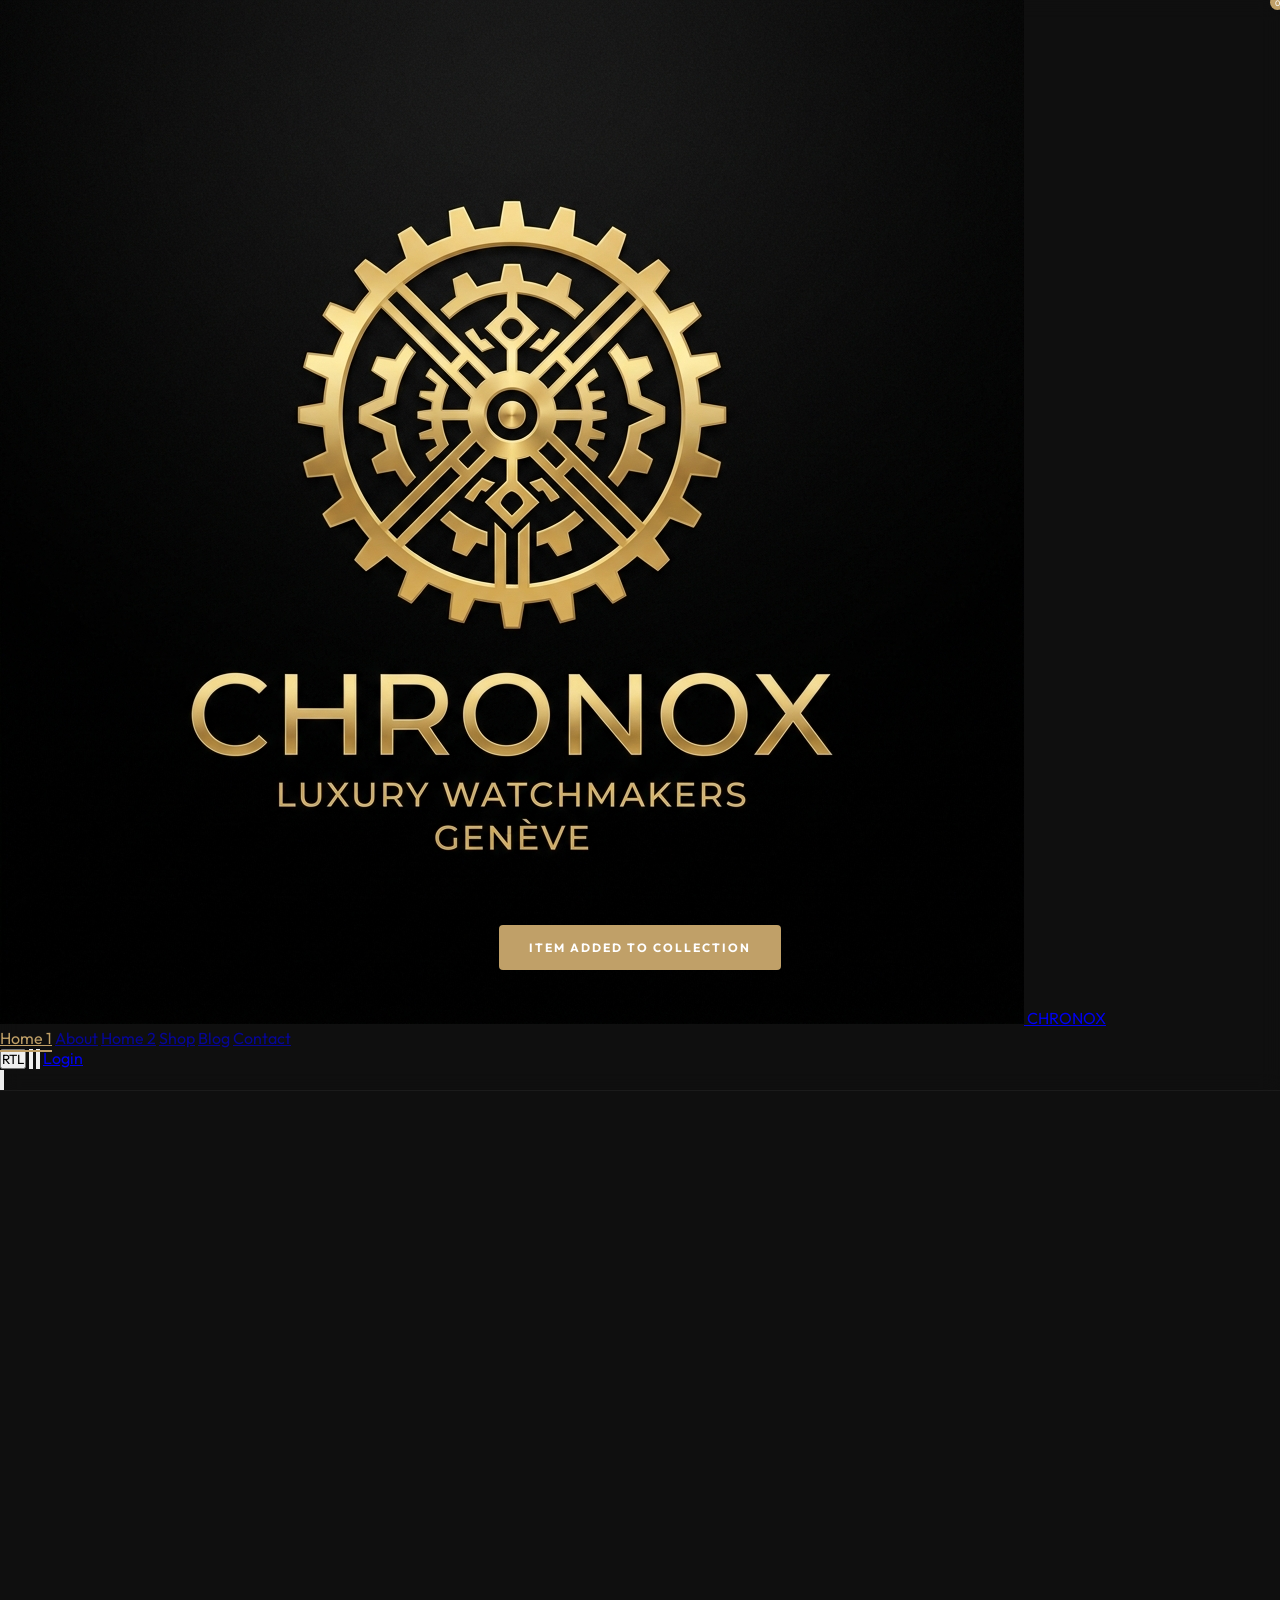
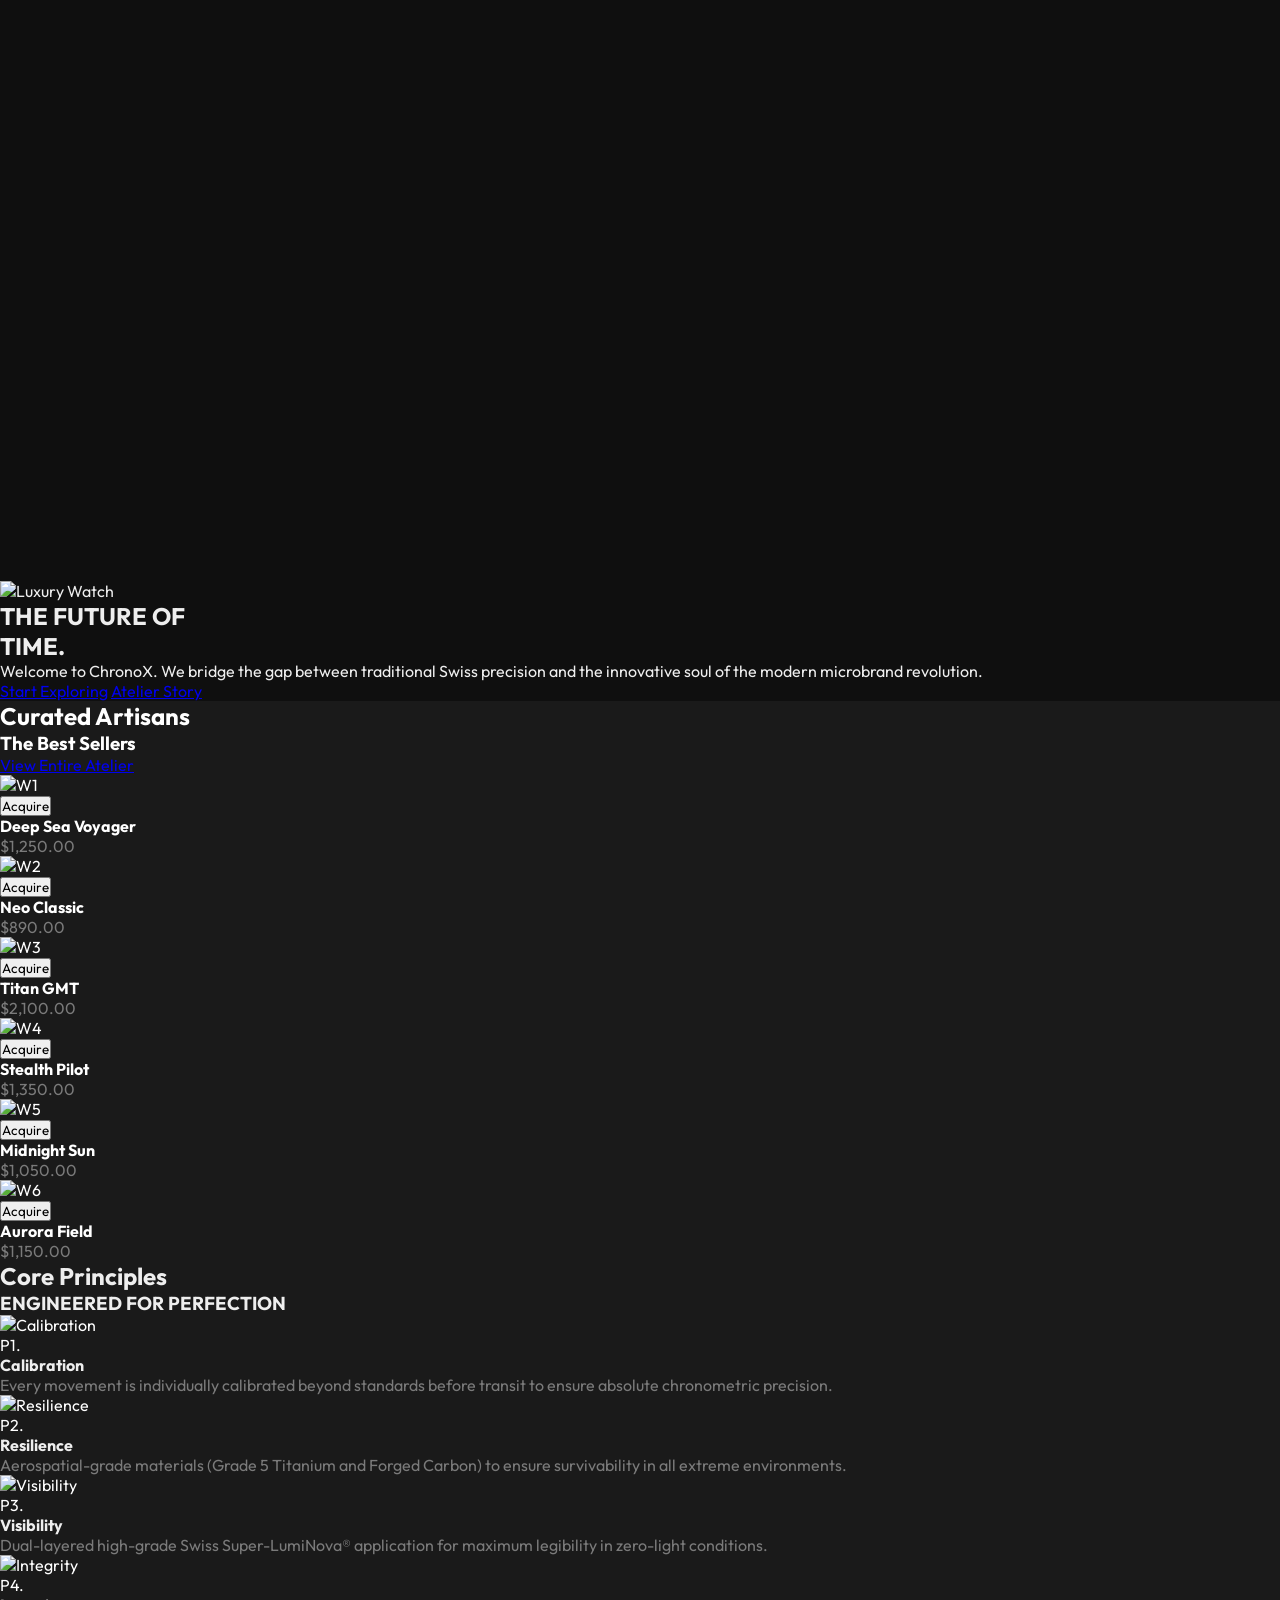
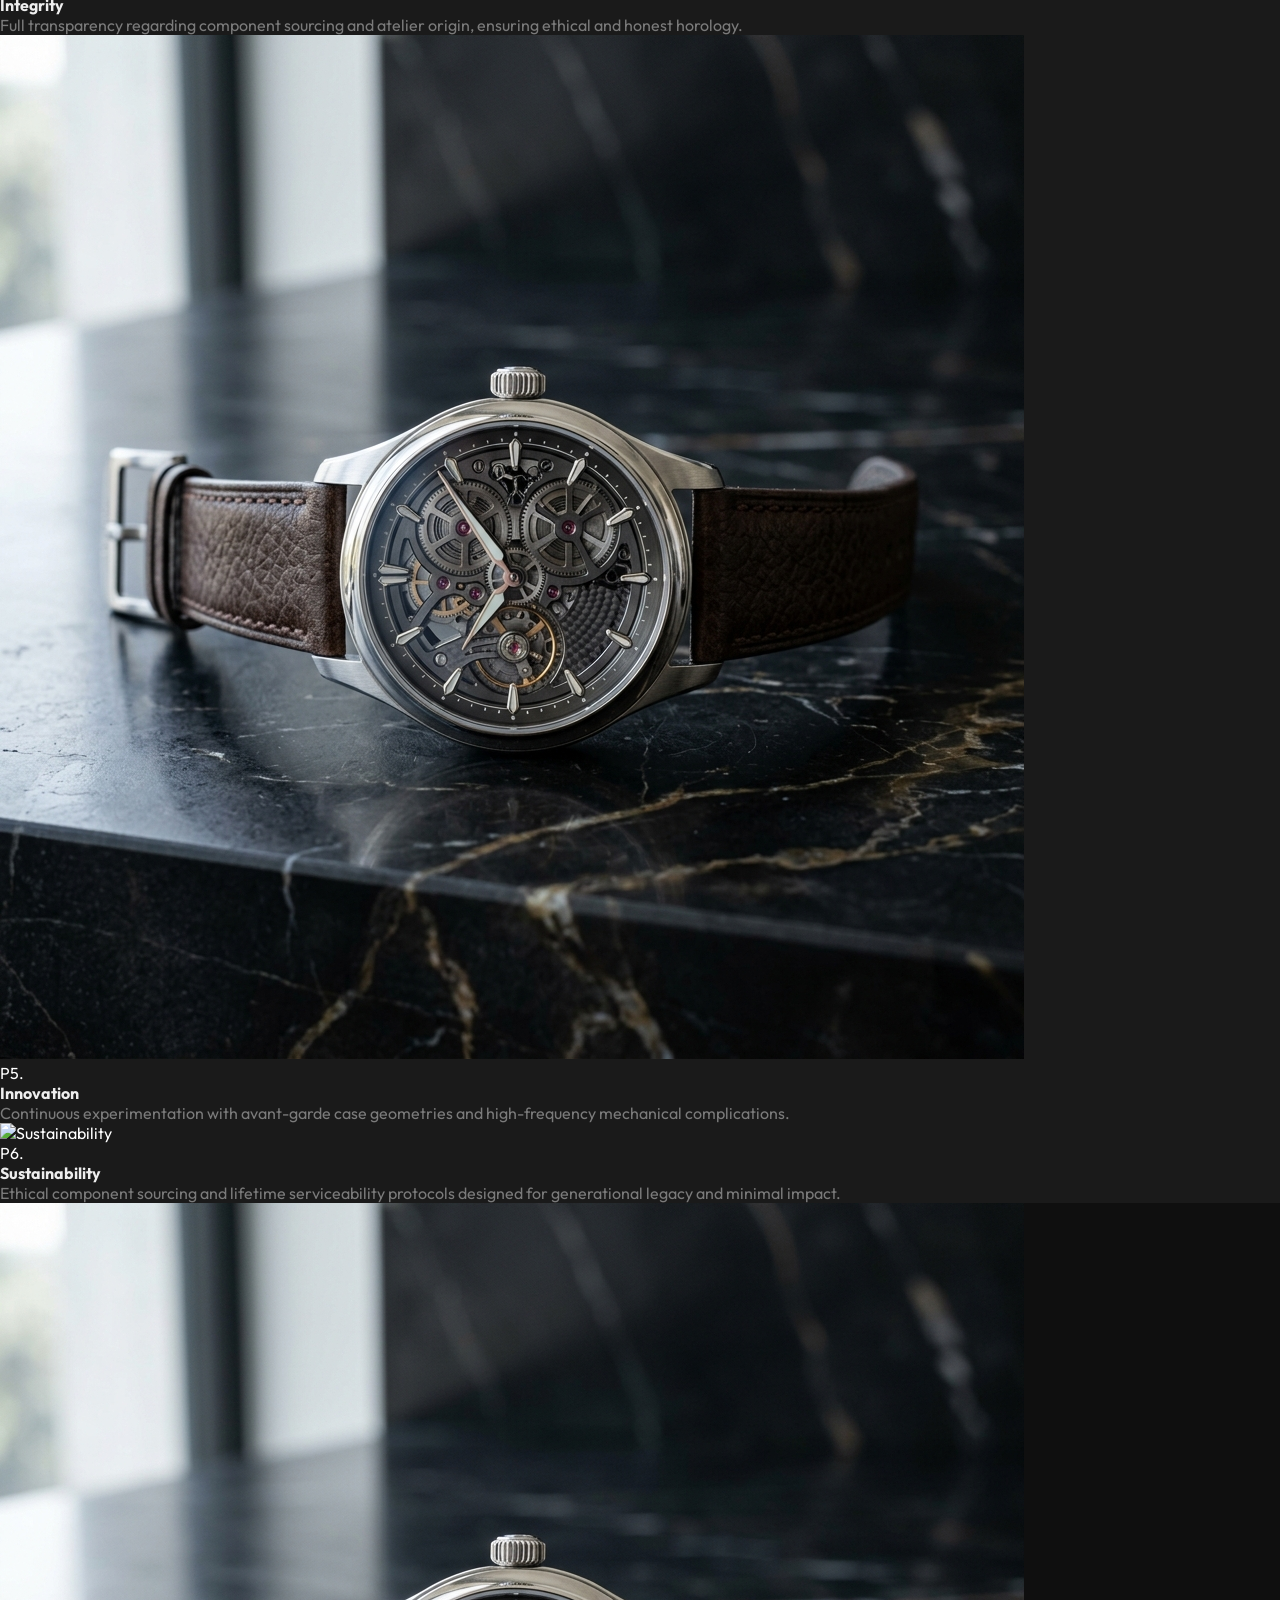
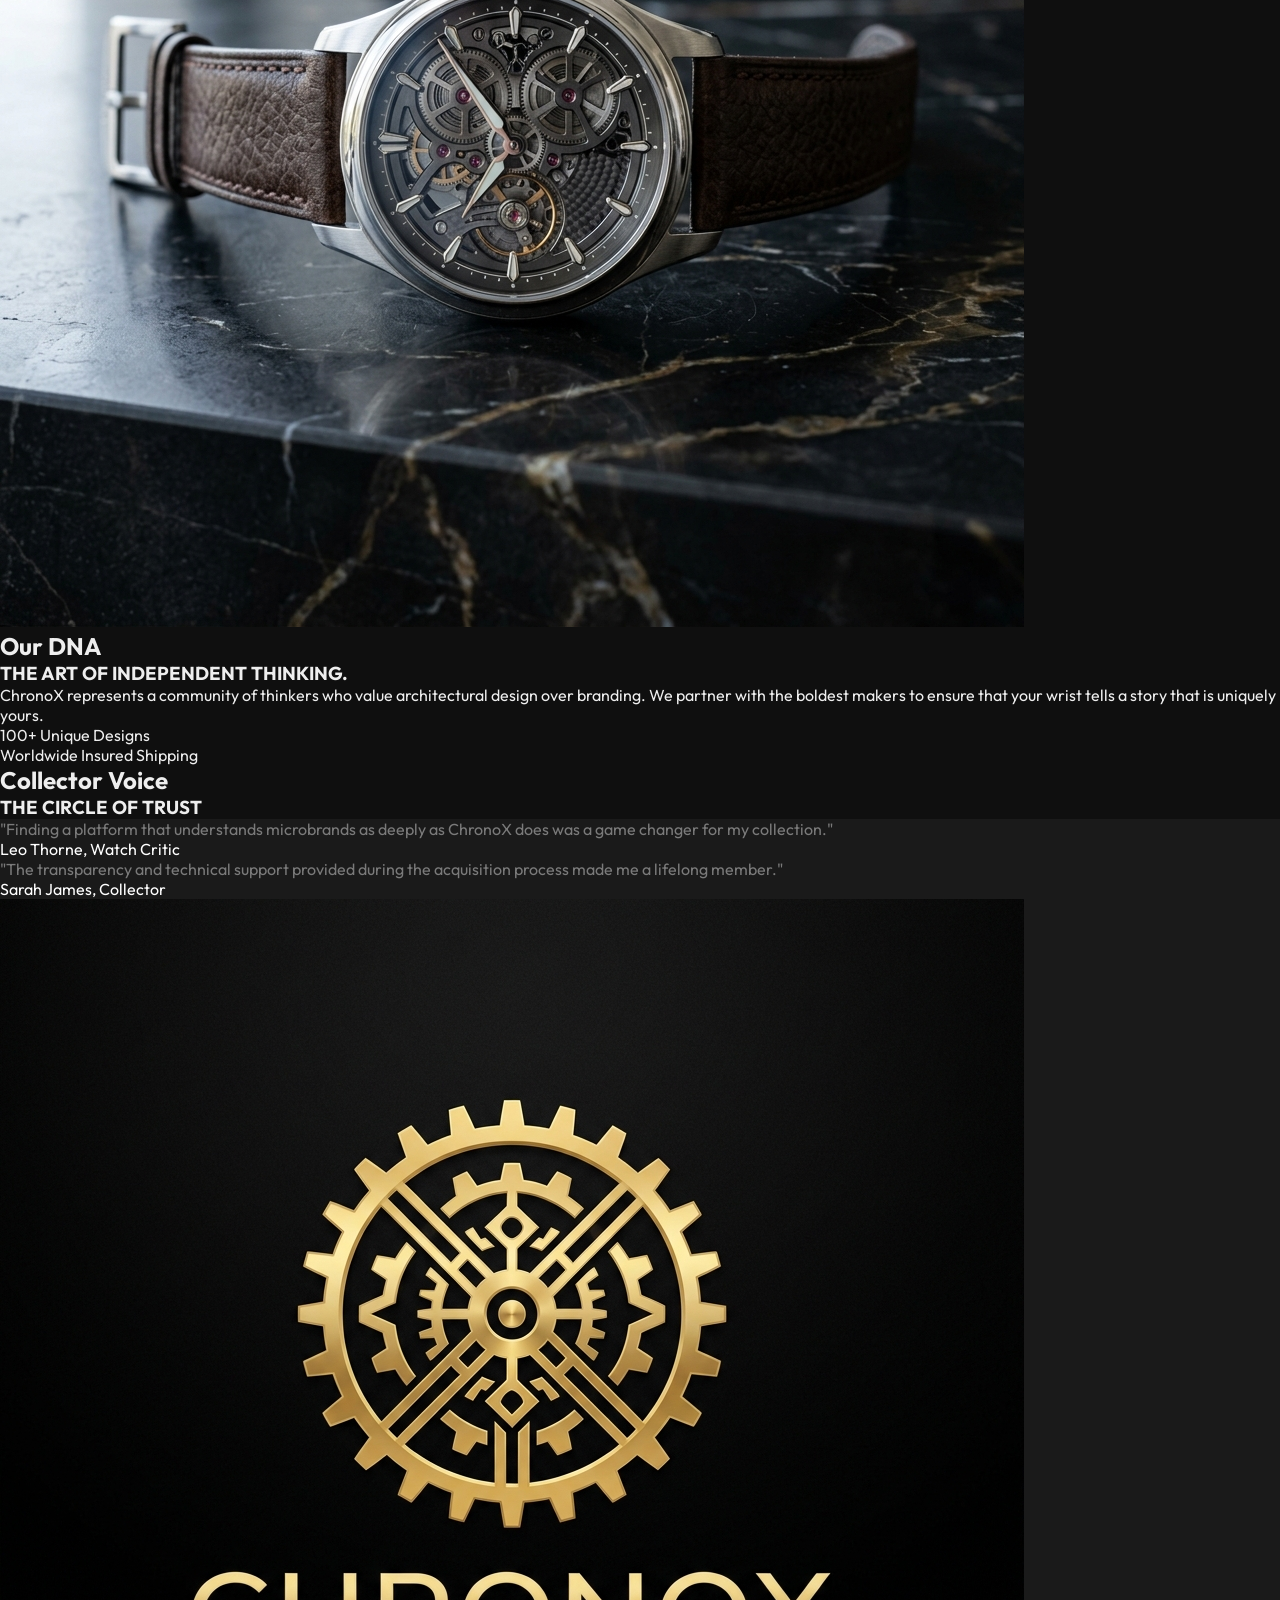
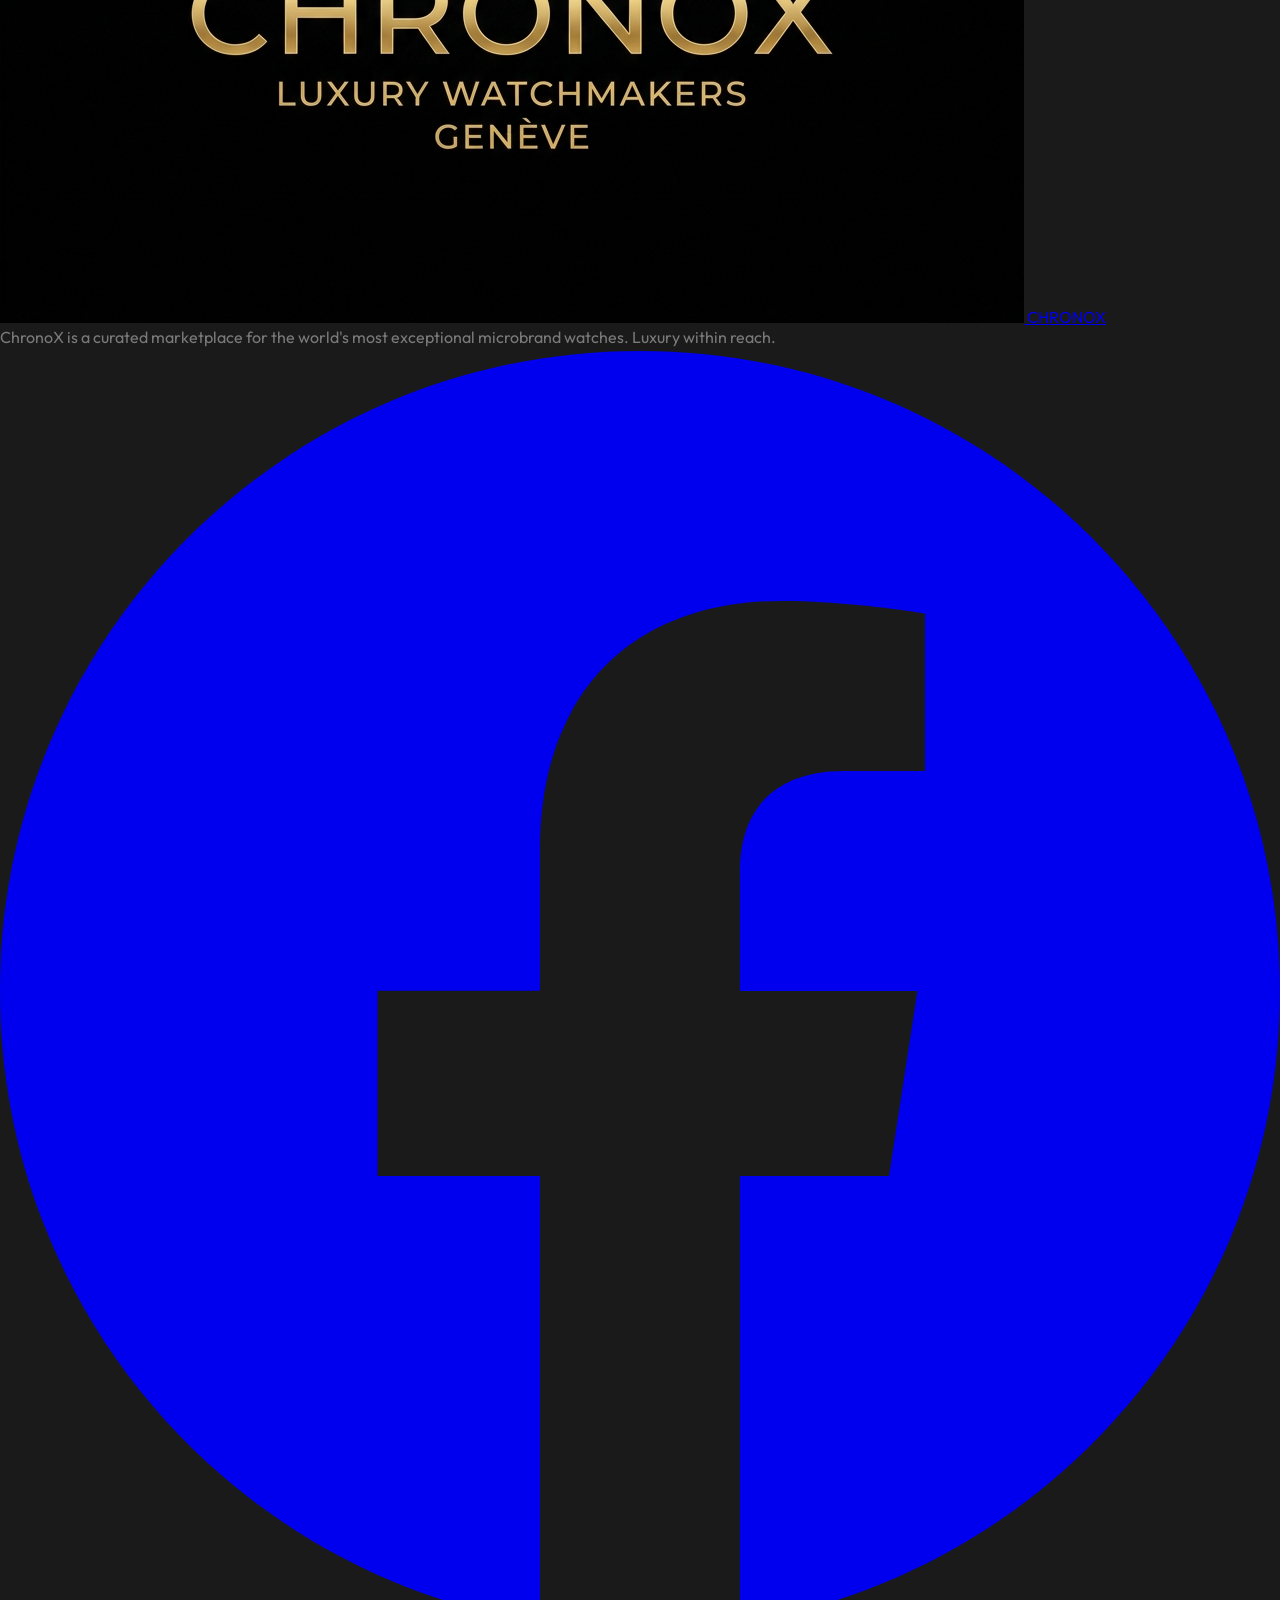
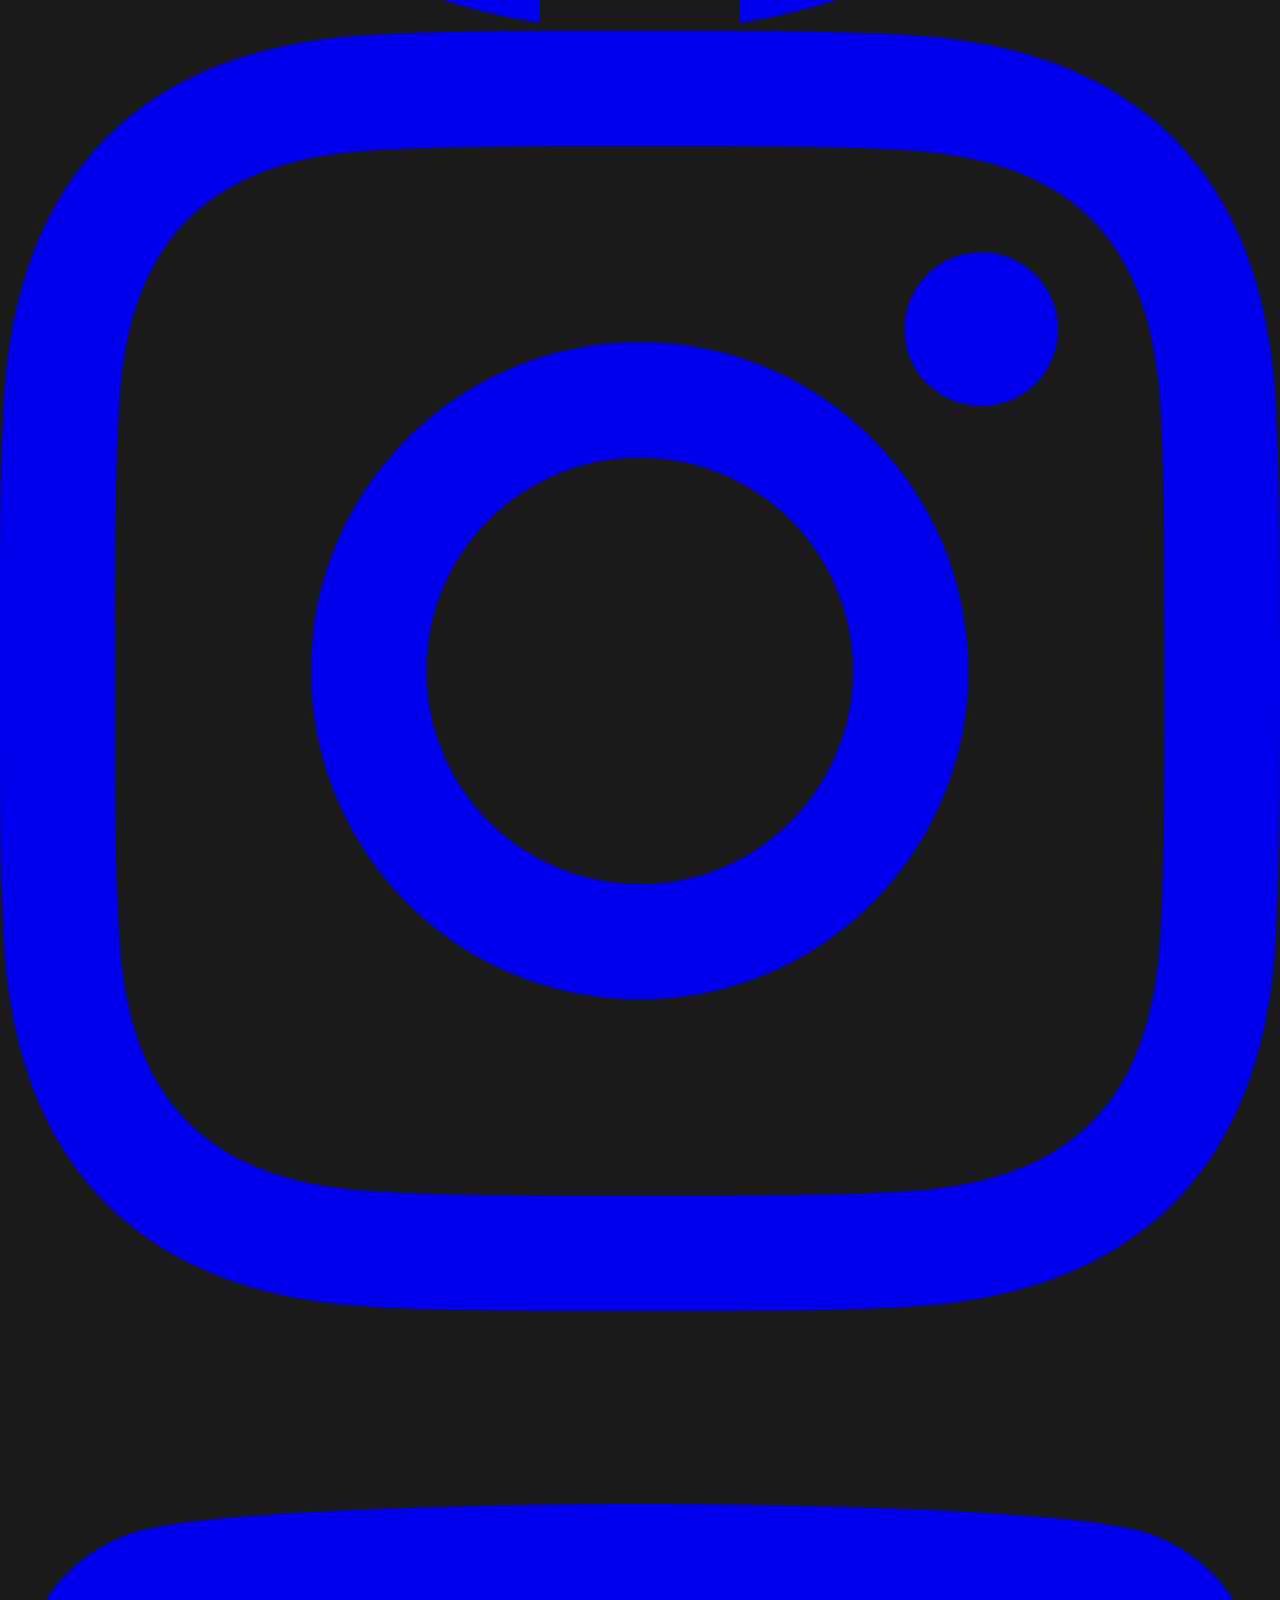
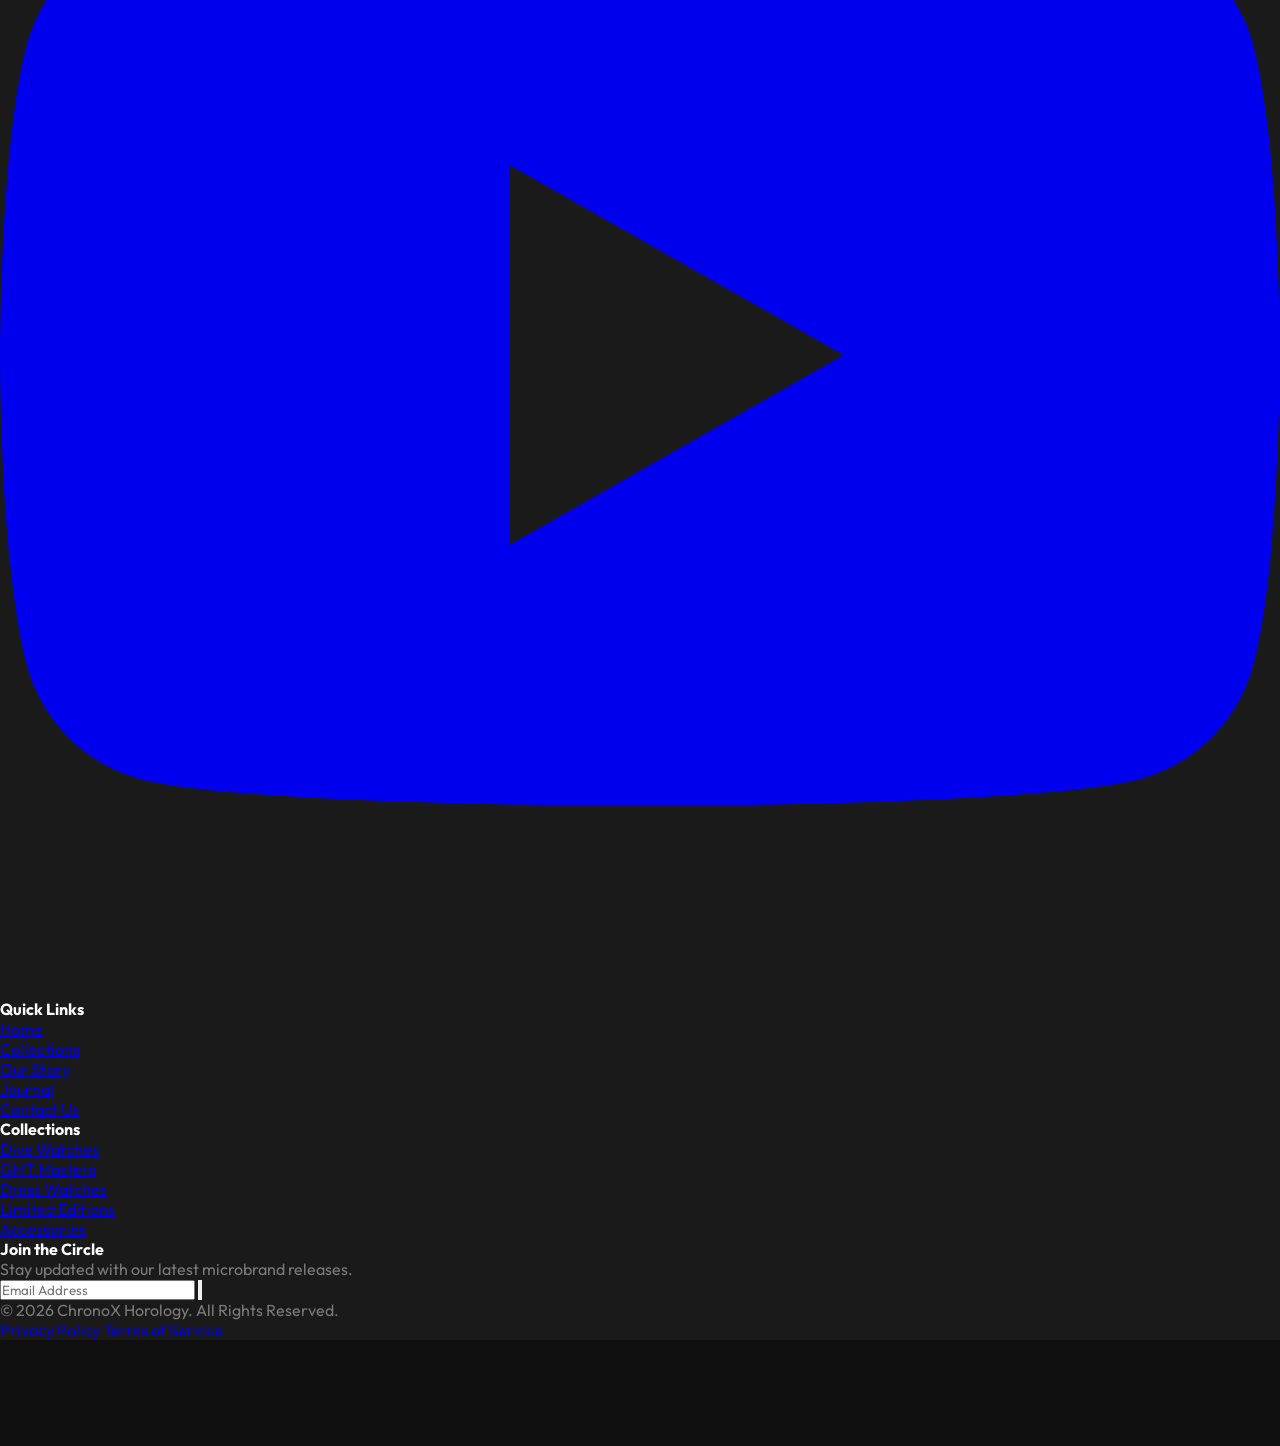
==== commit 8ea85f8f: "about" ====
--- a/index.html
+++ b/index.html
@@ -40,9 +40,9 @@
             <!-- Desktop Nav -->
             <div class="hidden xl:flex items-center gap-8">
                 <a href="index.html" class="nav-link active">Home 1</a>
+                <a href="about.html" class="nav-link">About</a>
                 <a href="home-2.html" class="nav-link">Home 2</a>
                 <a href="shop.html" class="nav-link">Shop</a>
-                <a href="about.html" class="nav-link">About</a>
                 <a href="blog.html" class="nav-link">Blog</a>
                 <a href="contact.html" class="nav-link">Contact</a>
             </div>
@@ -89,9 +89,9 @@
         </div>
         <div class="flex flex-col space-y-4 text-xl text-white">
             <a href="index.html" class="text-primary font-bold">Home 1</a>
+            <a href="about.html" class="hover:text-primary transition-colors">About</a>
             <a href="home-2.html" class="hover:text-primary transition-colors">Home 2</a>
             <a href="shop.html" class="hover:text-primary transition-colors">Shop</a>
-            <a href="about.html" class="hover:text-primary transition-colors">About</a>
             <a href="blog.html" class="hover:text-primary transition-colors">Blog</a>
             <a href="contact.html" class="hover:text-primary transition-colors">Contact</a>
         </div>
@@ -99,6 +99,7 @@
             <div class="flex items-center space-x-6 text-white mb-6">
                 <button id="rtl-toggle-mobile" class="text-xs font-bold opacity-70 hover:text-primary transition-colors uppercase tracking-widest">RTL</button>
                 <button id="theme-toggle-mobile" class="text-xs font-bold opacity-70 hover:text-primary transition-colors uppercase tracking-widest">Theme</button>
+                <button id="cart-toggle-mobile" class="text-xs font-bold opacity-70 hover:text-primary transition-colors uppercase tracking-widest">Cart</button>
             </div>
             <a href="login.html" class="w-full py-4 text-center border border-primary text-primary hover:bg-primary hover:text-white transition-all duration-300 uppercase text-sm font-bold tracking-widest">Login</a>
         </div>
@@ -111,11 +112,11 @@
             <div class="absolute inset-0 bg-black/40 dark:bg-black/60"></div>
             <div class="absolute inset-0 bg-gradient-to-b from-black/80 to-transparent h-60"></div>
         </div>
-        <div class="container mx-auto px-6 relative z-10 dark:text-white pt-32 text-center">
+        <div class="container mx-auto px-6 relative z-10 text-white pt-32 text-center">
             <div class="max-w-3xl mx-auto fade-in">
                 <h1 class="text-6xl md:text-8xl font-bold mb-6 tracking-tighter uppercase leading-tight italic">THE
                     FUTURE OF <br><span class="text-primary not-italic">TIME.</span></h1>
-                <p class="text-lg md:text-xl mb-12 opacity-80 dark:opacity-60 leading-relaxed max-w-xl mx-auto font-light">
+                <p class="text-lg md:text-xl mb-12 opacity-90 leading-relaxed max-w-xl mx-auto font-light">
                     Welcome to ChronoX. We bridge the gap between traditional Swiss precision and the innovative soul of
                     the modern microbrand revolution.
                 </p>
@@ -134,17 +135,17 @@
     <!-- Section 2: Artisanal Best Sellers -->
     <section class="py-24 bg-secondary">
         <div class="container mx-auto px-6">
-            <div class="flex flex-col md:flex-row justify-between items-center md:items-end mb-16 fade-in text-center md:text-left text-white">
+            <div class="flex flex-col md:flex-row justify-between items-center md:items-end mb-16 fade-in text-center md:text-left text-black dark:text-white">
                 <div>
                     <h2 class="text-sm uppercase tracking-[0.3em] text-primary mb-4">Curated Artisans</h2>
-                    <h3 class="text-4xl md:text-5xl font-bold tracking-tight text-white">The Best Sellers</h3>
+                    <h3 class="text-4xl md:text-5xl font-bold tracking-tight">The Best Sellers</h3>
                 </div>
                 <a href="shop.html"
-                    class="mt-8 md:mt-0 text-primary border-b border-primary py-2 font-bold uppercase tracking-widest text-xs hover:text-white hover:border-white transition-all duration-300">View
+                    class="mt-8 md:mt-0 text-primary border-b border-primary py-2 font-bold uppercase tracking-widest text-xs hover:text-black dark:hover:text-white hover:border-black dark:hover:border-white transition-all duration-300">View
                     Entire Atelier</a>
             </div>
 
-            <div class="grid grid-cols-1 md:grid-cols-2 lg:grid-cols-3 gap-12 dark:text-white">
+            <div class="grid grid-cols-1 md:grid-cols-2 lg:grid-cols-3 gap-12">
                 <div class="group card-hover fade-in">
                     <div class="img-zoom relative bg-white/5 aspect-[4/5] overflow-hidden mb-6">
                         <img src="https://images.pexels.com/photos/3829441/pexels-photo-3829441.jpeg" alt="W1"
@@ -157,7 +158,7 @@
                                 data-image="images/products.png">Acquire</button>
                         </div>
                     </div>
-                    <div class="text-center">
+                    <div class="text-center text-black dark:text-white">
                         <h4 class="text-xl font-bold mb-2 uppercase tracking-tighter">Deep Sea Voyager</h4>
                         <p class="text-primary font-bold mb-4">$1,250.00</p>
                     </div>
@@ -256,9 +257,9 @@
     <!-- Section 3: Engineering Core (Enhanced Card Layout) -->
     <section class="py-24 border-y border-white/5 bg-secondary-fixed">
         <div class="container mx-auto px-6">
-            <div class="text-center mb-20 fade-in">
+            <div class="text-center mb-20 fade-in text-black dark:text-white">
                 <h2 class="text-sm uppercase tracking-[0.4em] text-primary mb-4">Core Principles</h2>
-                <h3 class="text-5xl font-bold tracking-tighter text-white">ENGINEERED FOR PERFECTION</h3>
+                <h3 class="text-5xl font-bold tracking-tighter">ENGINEERED FOR PERFECTION</h3>
             </div>
 
             <div class="grid grid-cols-1 md:grid-cols-2 lg:grid-cols-3 gap-10">
@@ -267,7 +268,7 @@
                     <img src="https://images.pexels.com/photos/29268644/pexels-photo-29268644.jpeg" alt="Calibration"
                         class="absolute inset-0 w-full h-full object-cover grayscale opacity-20 group-hover:grayscale-0 group-hover:scale-110 transition-all duration-700">
                     <div class="absolute inset-0 bg-gradient-to-t from-secondary via-secondary/70 to-transparent"></div>
-                    <div class="absolute bottom-0 left-0 p-10 text-white">
+                    <div class="absolute bottom-0 left-0 p-10 text-white z-10">
                         <span class="text-primary text-2xl font-light italic block mb-4">P1.</span>
                         <h4 class="text-2xl font-bold uppercase tracking-tighter mb-4">Calibration</h4>
                         <p class="opacity-90 text-xs leading-relaxed max-w-xs">Every movement is individually calibrated
@@ -281,7 +282,7 @@
                     <img src="https://images.pexels.com/photos/35989303/pexels-photo-35989303.jpeg" alt="Resilience"
                         class="absolute inset-0 w-full h-full object-cover grayscale opacity-20 group-hover:grayscale-0 group-hover:scale-110 transition-all duration-700">
                     <div class="absolute inset-0 bg-gradient-to-t from-secondary via-secondary/70 to-transparent"></div>
-                    <div class="absolute bottom-0 left-0 p-10 text-white">
+                    <div class="absolute bottom-0 left-0 p-10 text-white z-10">
                         <span class="text-primary text-2xl font-light italic block mb-4">P2.</span>
                         <h4 class="text-2xl font-bold uppercase tracking-tighter mb-4">Resilience</h4>
                         <p class="opacity-90 text-xs leading-relaxed max-w-xs">Aerospatial-grade materials (Grade 5
@@ -296,7 +297,7 @@
                         class="absolute inset-0 w-full h-full object-cover grayscale opacity-20 group-hover:grayscale-0 group-hover:scale-110 transition-all duration-700"
                         style="object-position: center bottom;">
                     <div class="absolute inset-0 bg-gradient-to-t from-secondary via-secondary/70 to-transparent"></div>
-                    <div class="absolute bottom-0 left-0 p-10 text-white">
+                    <div class="absolute bottom-0 left-0 p-10 text-white z-10">
                         <span class="text-primary text-2xl font-light italic block mb-4">P3.</span>
                         <h4 class="text-2xl font-bold uppercase tracking-tighter mb-4">Visibility</h4>
                         <p class="opacity-90 text-xs leading-relaxed max-w-xs">Dual-layered high-grade Swiss
@@ -359,11 +360,11 @@
                 <div class="w-full lg:w-1/2 fade-in">
                     <img src="images/hero.png" alt="Ethos" class="w-full grayscale border border-white/5 shadow-2xl">
                 </div>
-                <div class="w-full lg:w-1/2 fade-in dark:text-white text-center lg:text-left mt-12 lg:mt-0">
+                <div class="w-full lg:w-1/2 fade-in text-center lg:text-left mt-12 lg:mt-0">
                     <h2 class="text-sm uppercase tracking-[0.4em] text-primary mb-6">Our DNA</h2>
                     <h3 class="text-4xl md:text-5xl font-bold mb-8 tracking-tighter leading-tight">THE ART OF
                         INDEPENDENT <span class="text-primary">THINKING.</span></h3>
-                    <p class="text-lg opacity-60 dark:opacity-60 leading-relaxed mb-10 mx-auto lg:mx-0 max-w-xl">
+                    <p class="text-lg opacity-70 leading-relaxed mb-10 mx-auto lg:mx-0 max-w-xl">
                         ChronoX represents a community of thinkers who value architectural design over branding. We
                         partner with the boldest makers to ensure that your wrist tells a story that is uniquely yours.
                     </p>
@@ -385,9 +386,9 @@
     <!-- Section 5: The Circle of Trust -->
     <section class="py-24 bg-white/5">
         <div class="container mx-auto px-6">
-            <div class="text-center mb-16 fade-in">
+            <div class="text-center mb-16 fade-in text-black dark:text-white">
                 <h2 class="text-sm uppercase tracking-[0.4em] text-primary mb-4">Collector Voice</h2>
-                <h3 class="text-4xl font-bold tracking-tight dark:text-white">THE CIRCLE OF TRUST</h3>
+                <h3 class="text-4xl font-bold tracking-tight">THE CIRCLE OF TRUST</h3>
             </div>
             <div class="grid grid-cols-1 md:grid-cols-2 gap-12 dark:text-white">
                 <div class="p-12 border border-black/5 dark:border-white/5 bg-secondary-fixed text-white fade-in">
@@ -395,7 +396,7 @@
                         deeply as ChronoX does was a game changer for my collection."</p>
                     <div class="flex items-center space-x-4">
                         <div class="w-10 h-px bg-primary"></div>
-                        <span class="text-[10px] uppercase tracking-[0.2em] font-bold opacity-40">Leo Thorne, Watch
+                        <span class="text-[10px] uppercase tracking-[0.2em] font-bold opacity-80">Leo Thorne, Watch
                             Critic</span>
                     </div>
                 </div>
@@ -423,7 +424,7 @@
                         <img src="images/logo.png" alt="ChronoX Logo" class="h-10 w-auto object-contain">
                         <span class="text-2xl font-bold tracking-tighter text-primary">CHRONOX</span>
                     </a>
-                    <p class="opacity-60 mb-8 leading-relaxed">
+                    <p class="opacity-80 mb-8 leading-relaxed">
                         ChronoX is a curated marketplace for the world's most exceptional microbrand watches. Luxury
                         within reach.
                     </p>
@@ -452,7 +453,7 @@
                 <!-- Quick Links -->
                 <div class="fade-in" style="transition-delay: 0.1s;">
                     <h4 class="text-sm font-bold uppercase tracking-widest mb-8 text-primary">Quick Links</h4>
-                    <ul class="space-y-4 text-sm opacity-60">
+                    <ul class="space-y-4 text-sm opacity-80">
                         <li><a href="index.html" class="hover:text-primary transition-all">Home</a></li>
                         <li><a href="shop.html" class="hover:text-primary transition-all">Collections</a></li>
                         <li><a href="about.html" class="hover:text-primary transition-all">Our Story</a></li>
@@ -464,7 +465,7 @@
                 <!-- Categories -->
                 <div class="fade-in" style="transition-delay: 0.2s;">
                     <h4 class="text-sm font-bold uppercase tracking-widest mb-8 text-primary">Collections</h4>
-                    <ul class="space-y-4 text-sm opacity-60">
+                    <ul class="space-y-4 text-sm opacity-80">
                         <li><a href="#" class="hover:text-primary transition-all">Dive Watches</a></li>
                         <li><a href="#" class="hover:text-primary transition-all">GMT Masters</a></li>
                         <li><a href="#" class="hover:text-primary transition-all">Dress Watches</a></li>
@@ -493,7 +494,7 @@
 
             <!-- Bottom Footer -->
             <div
-                class="border-t border-white/5 pt-10 flex flex-col md:flex-row justify-between items-center opacity-40 text-xs tracking-widest uppercase">
+                class="border-t border-white/5 pt-10 flex flex-col md:flex-row justify-between items-center opacity-70 text-xs tracking-widest uppercase">
                 <p>&copy; 2026 ChronoX Horology. All Rights Reserved.</p>
                 <div class="flex space-x-6 mt-4 md:mt-0">
                     <a href="#" class="hover:text-primary transition-all">Privacy Policy</a>
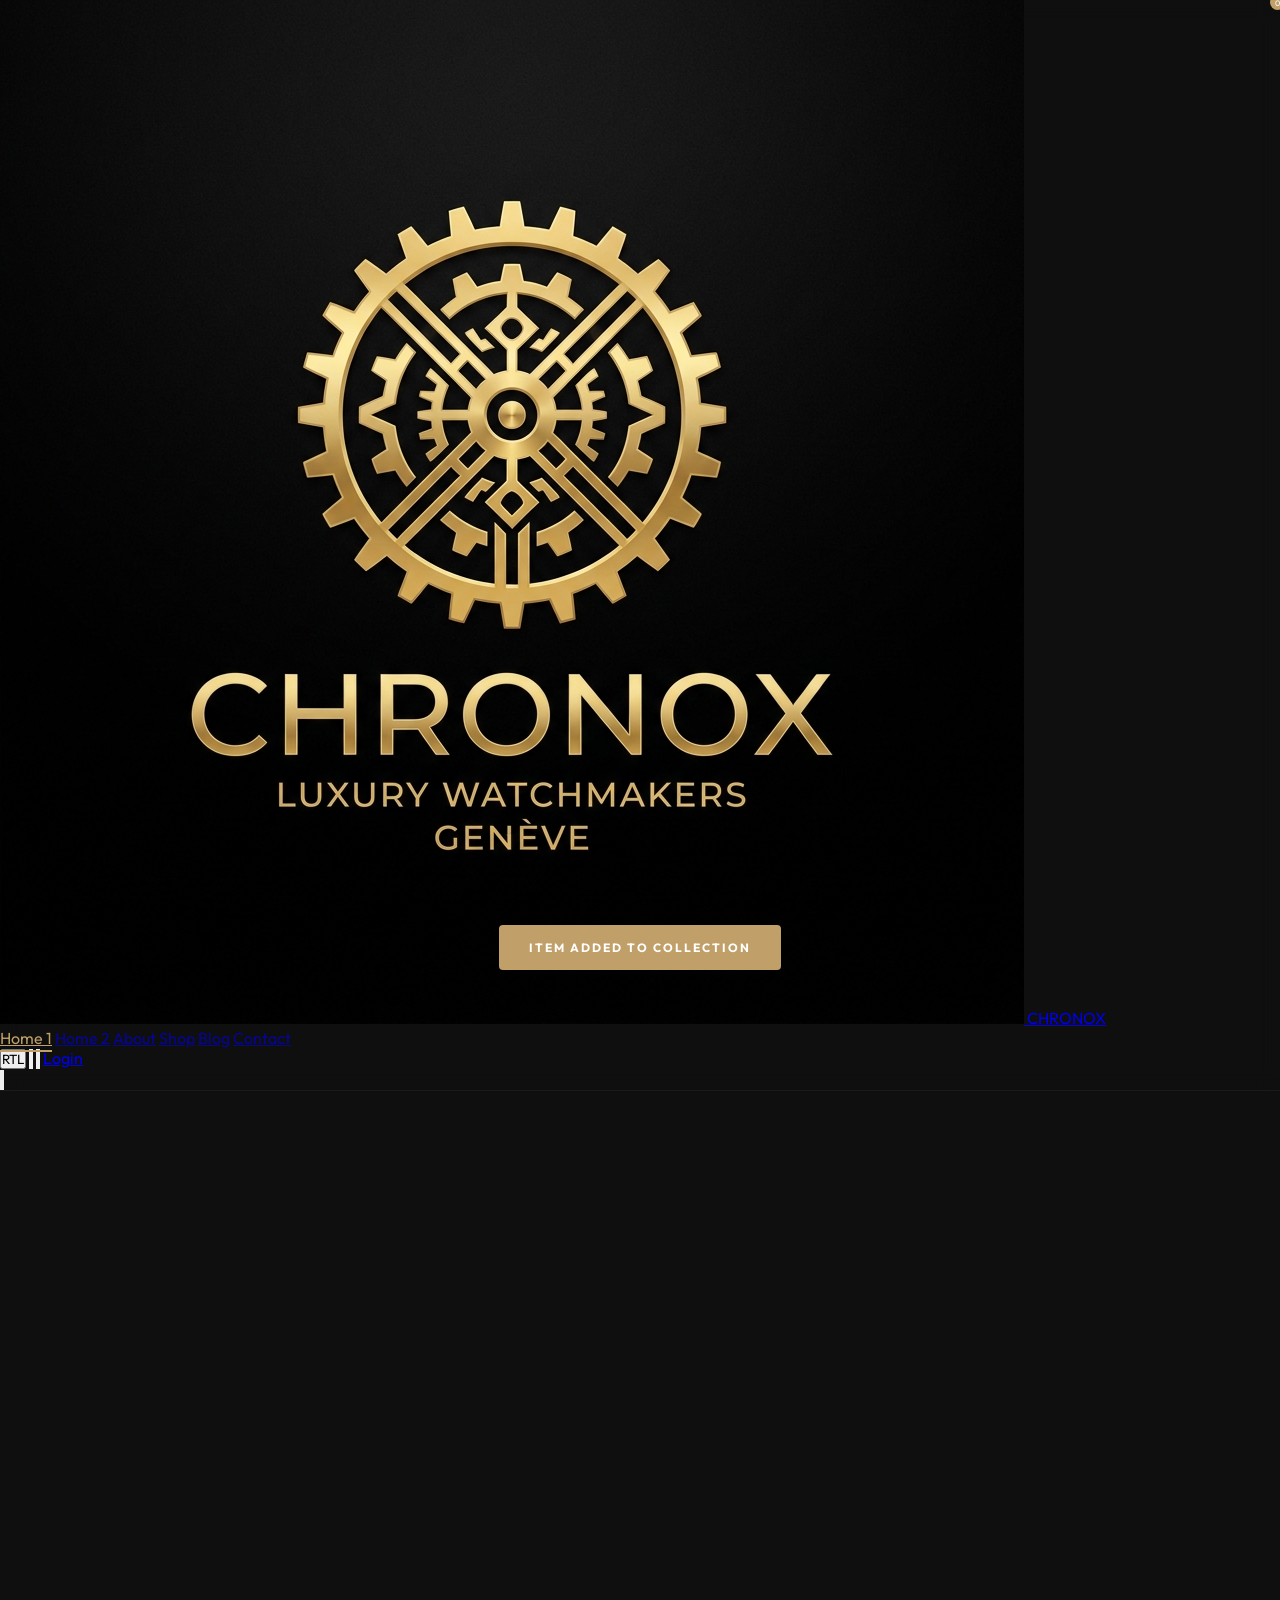
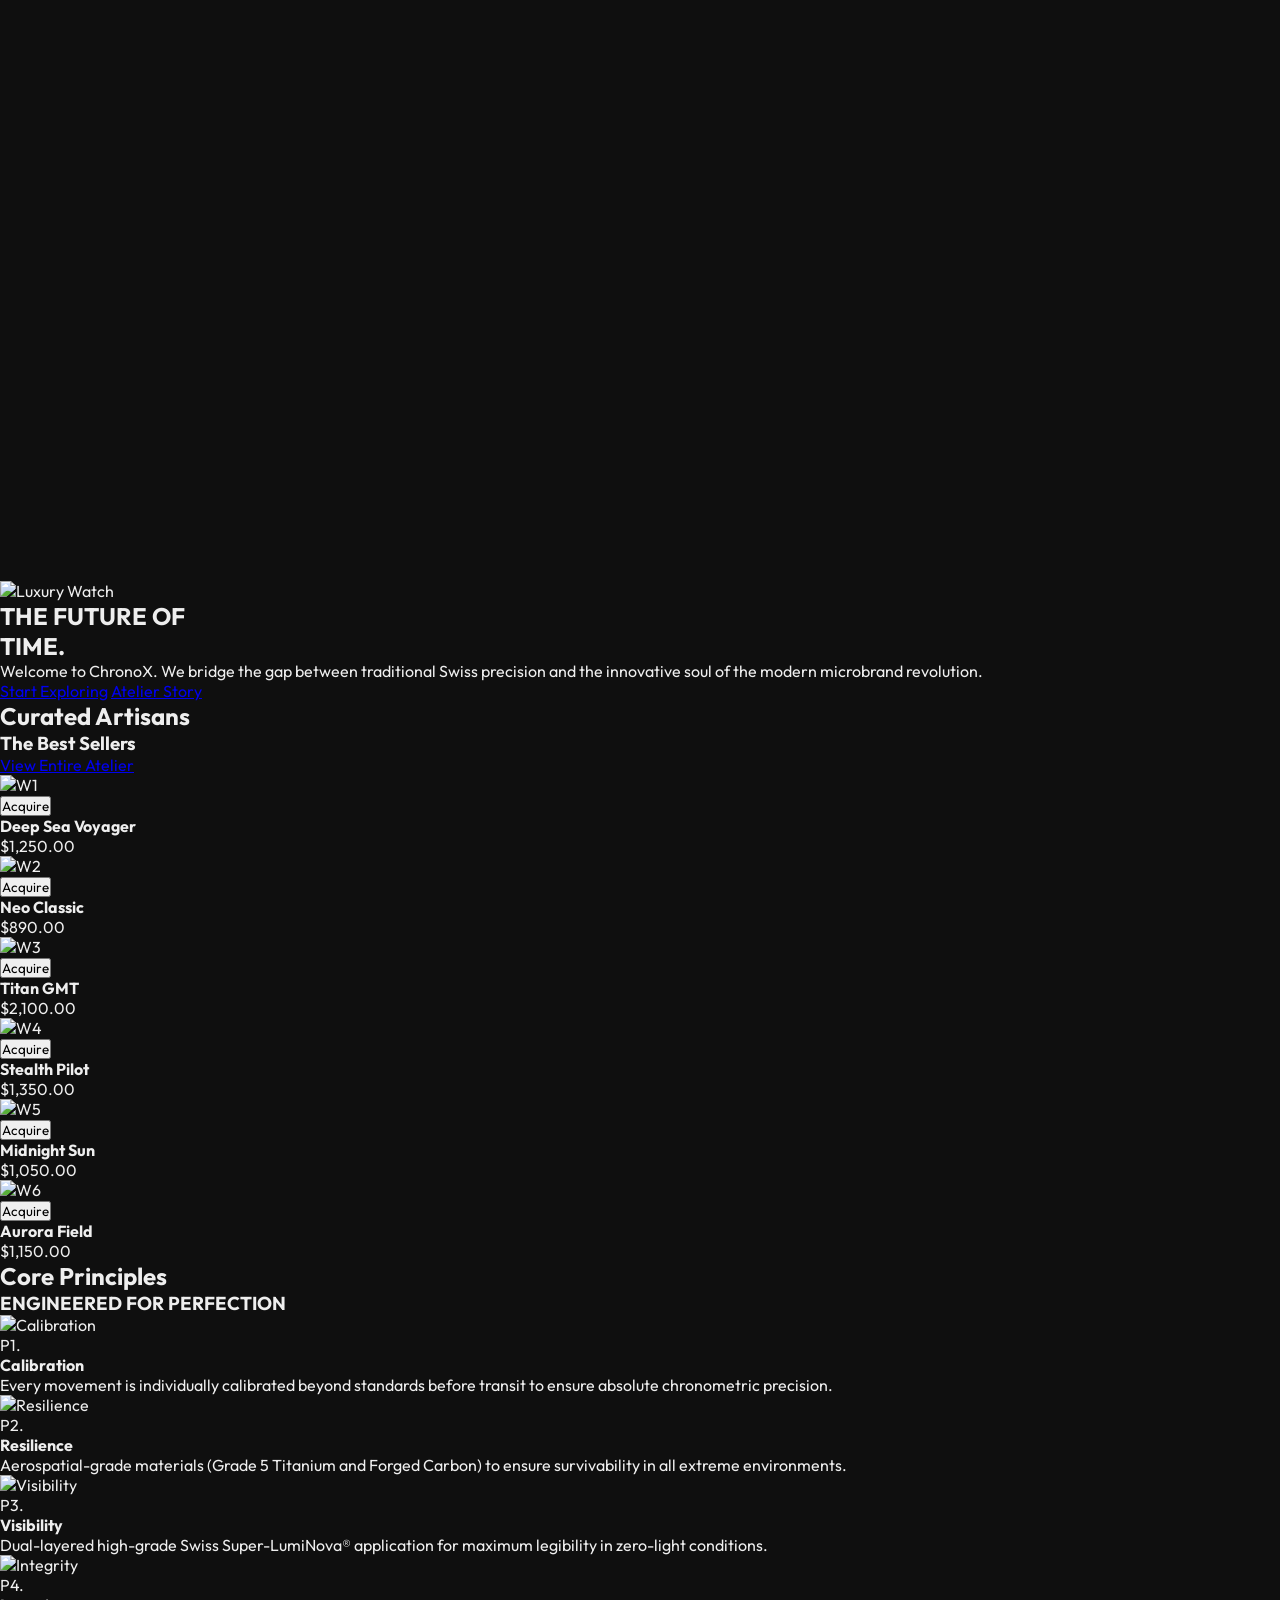
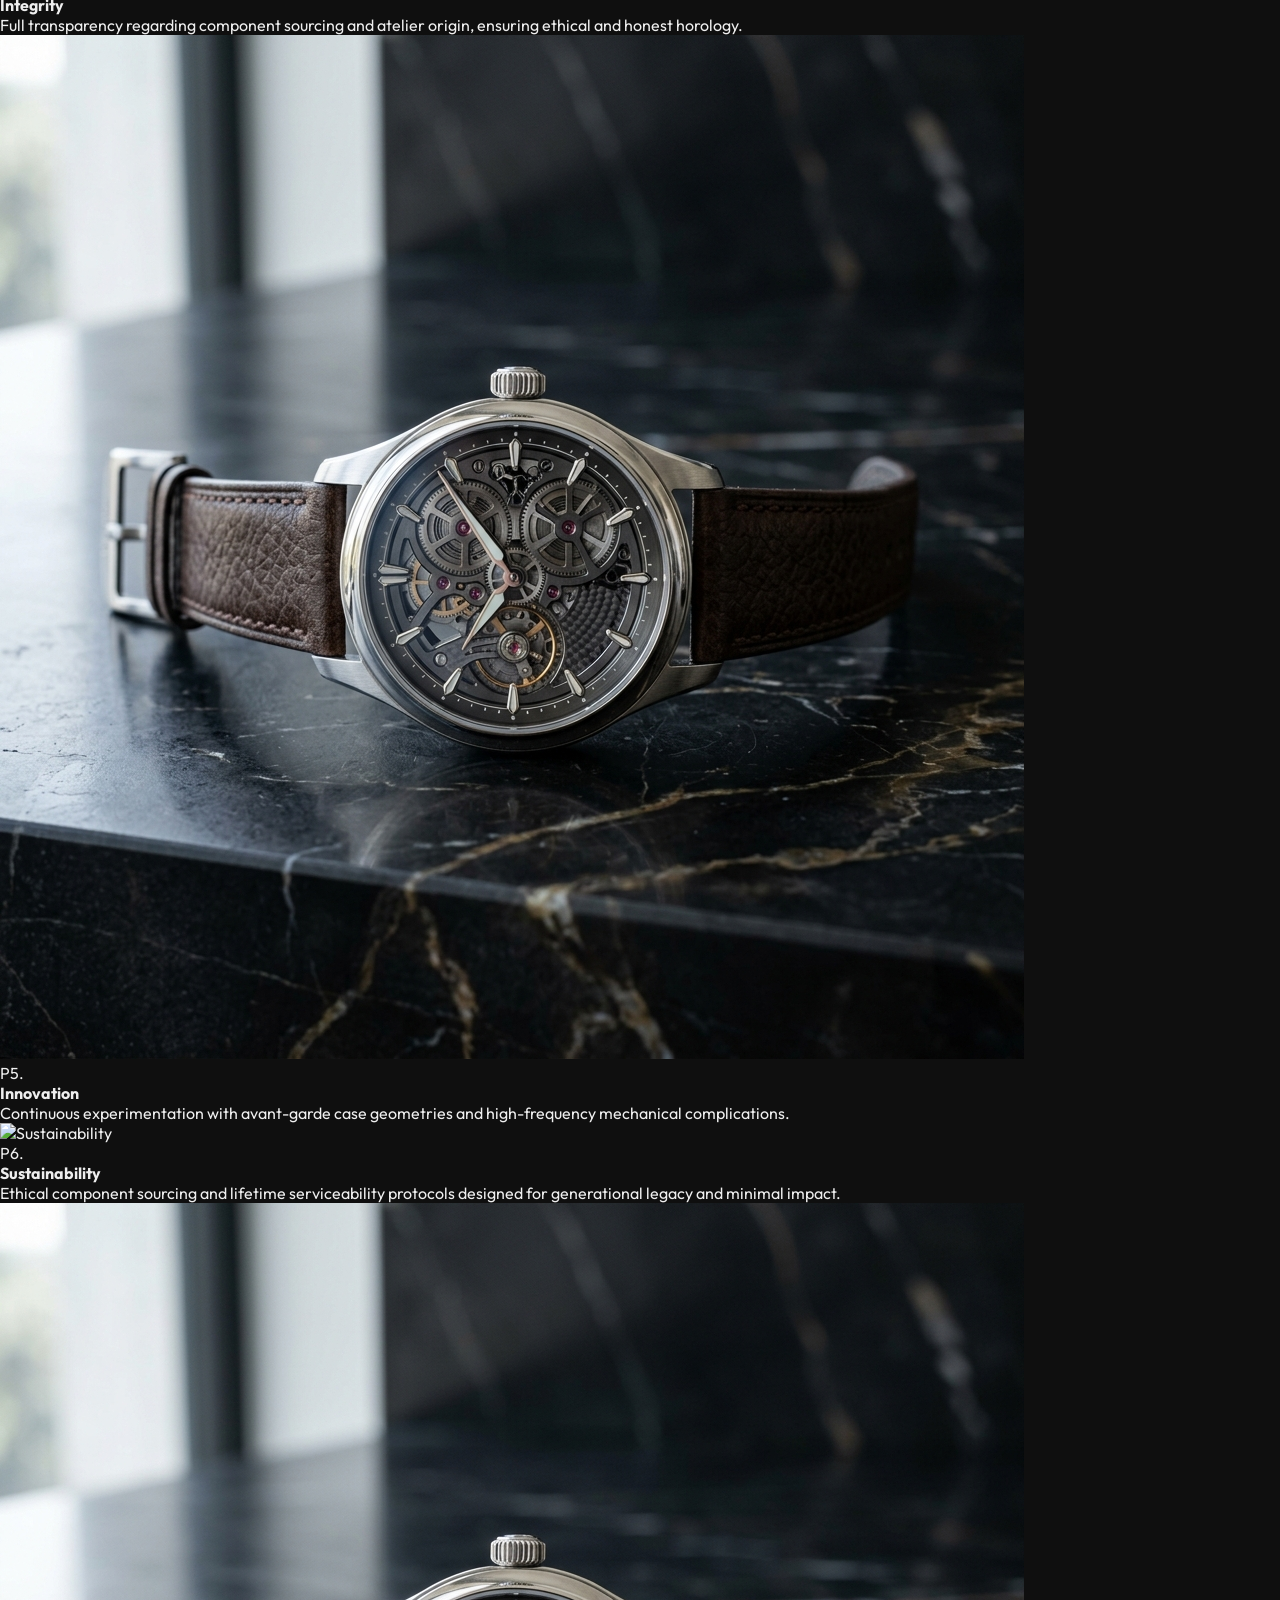
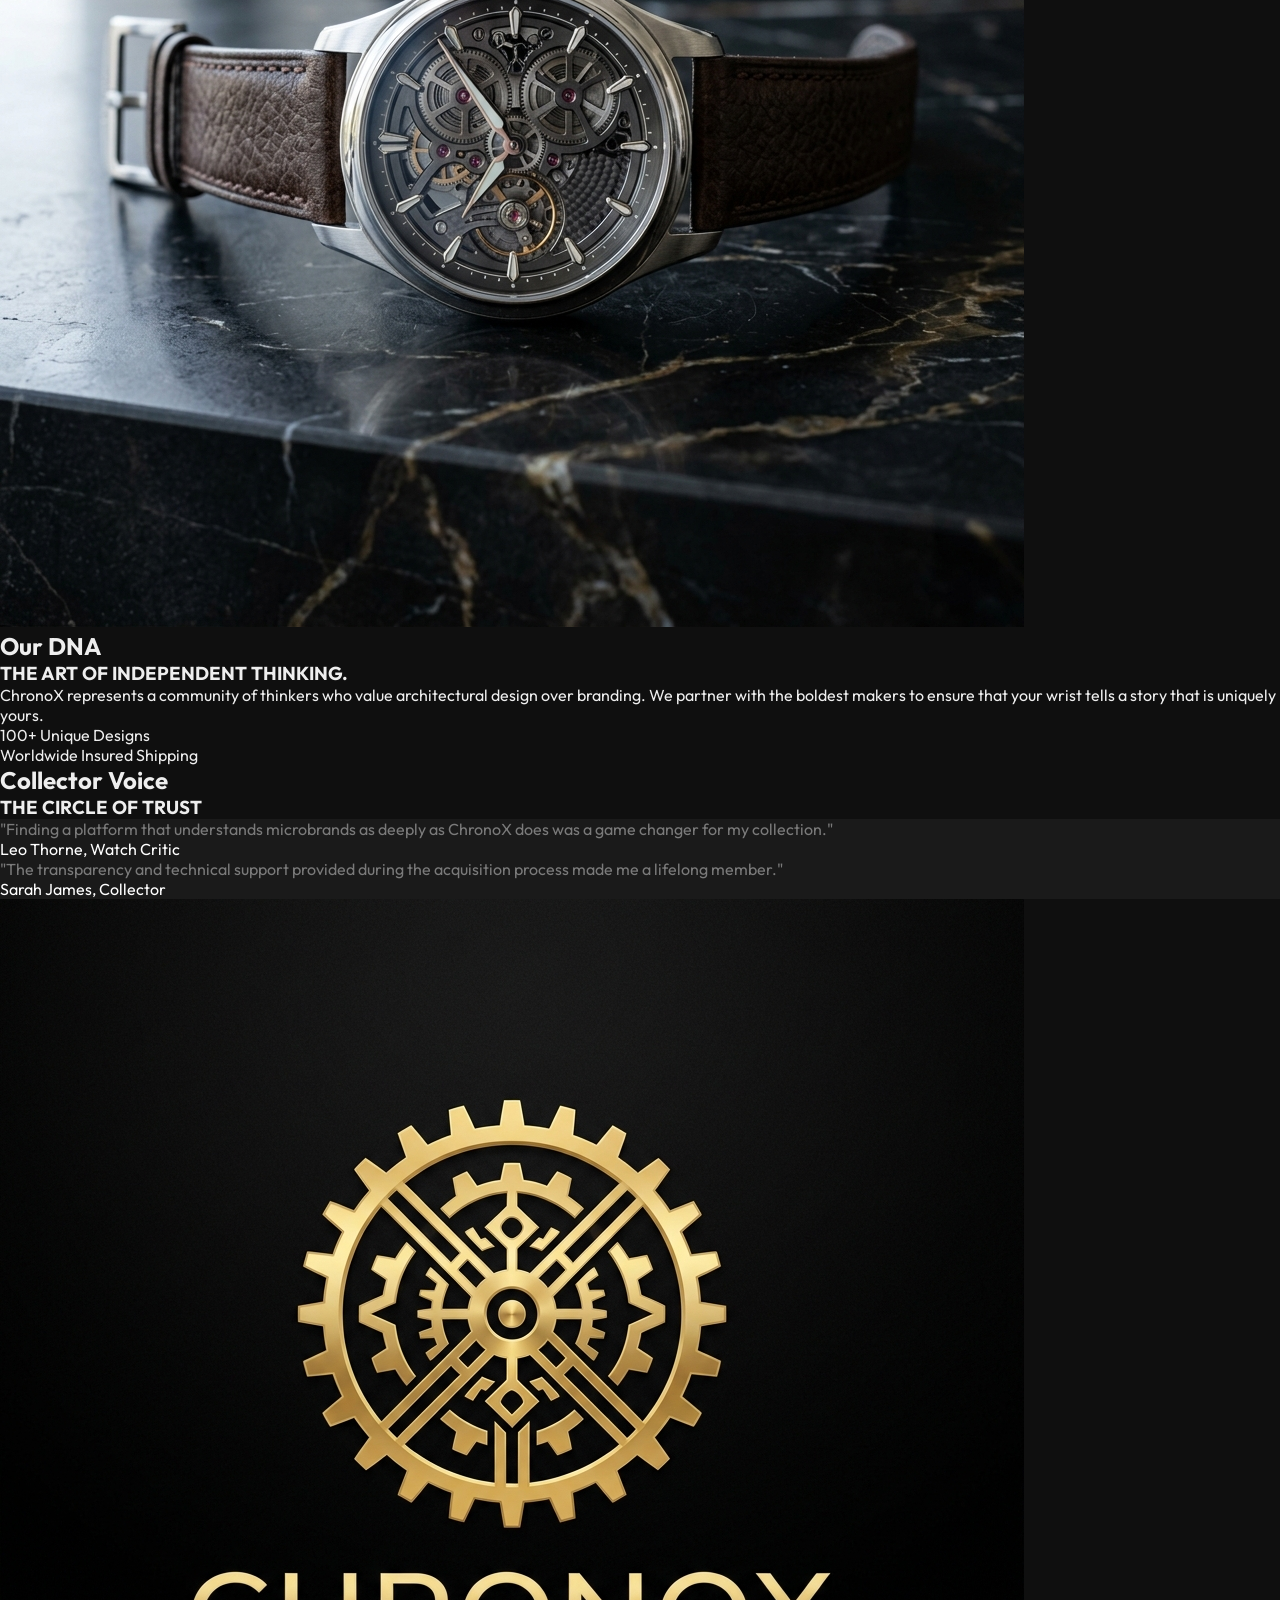
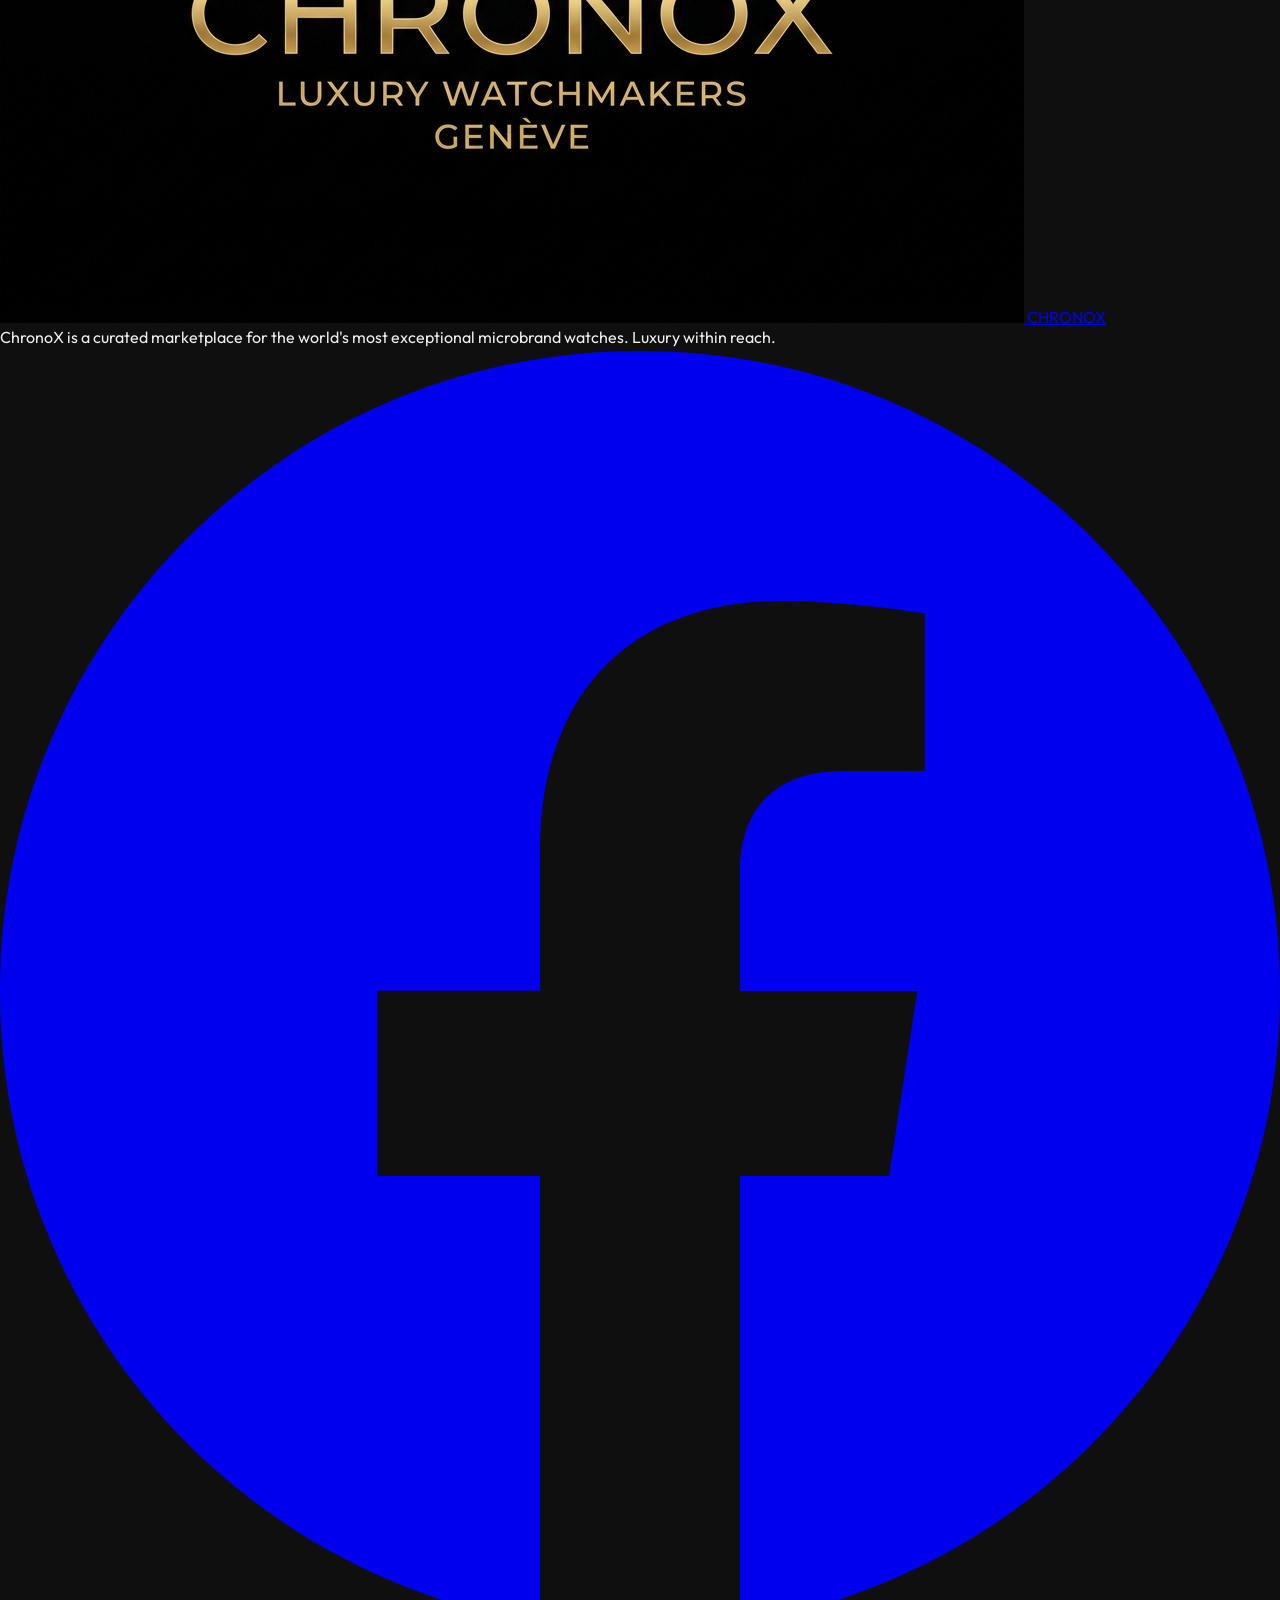
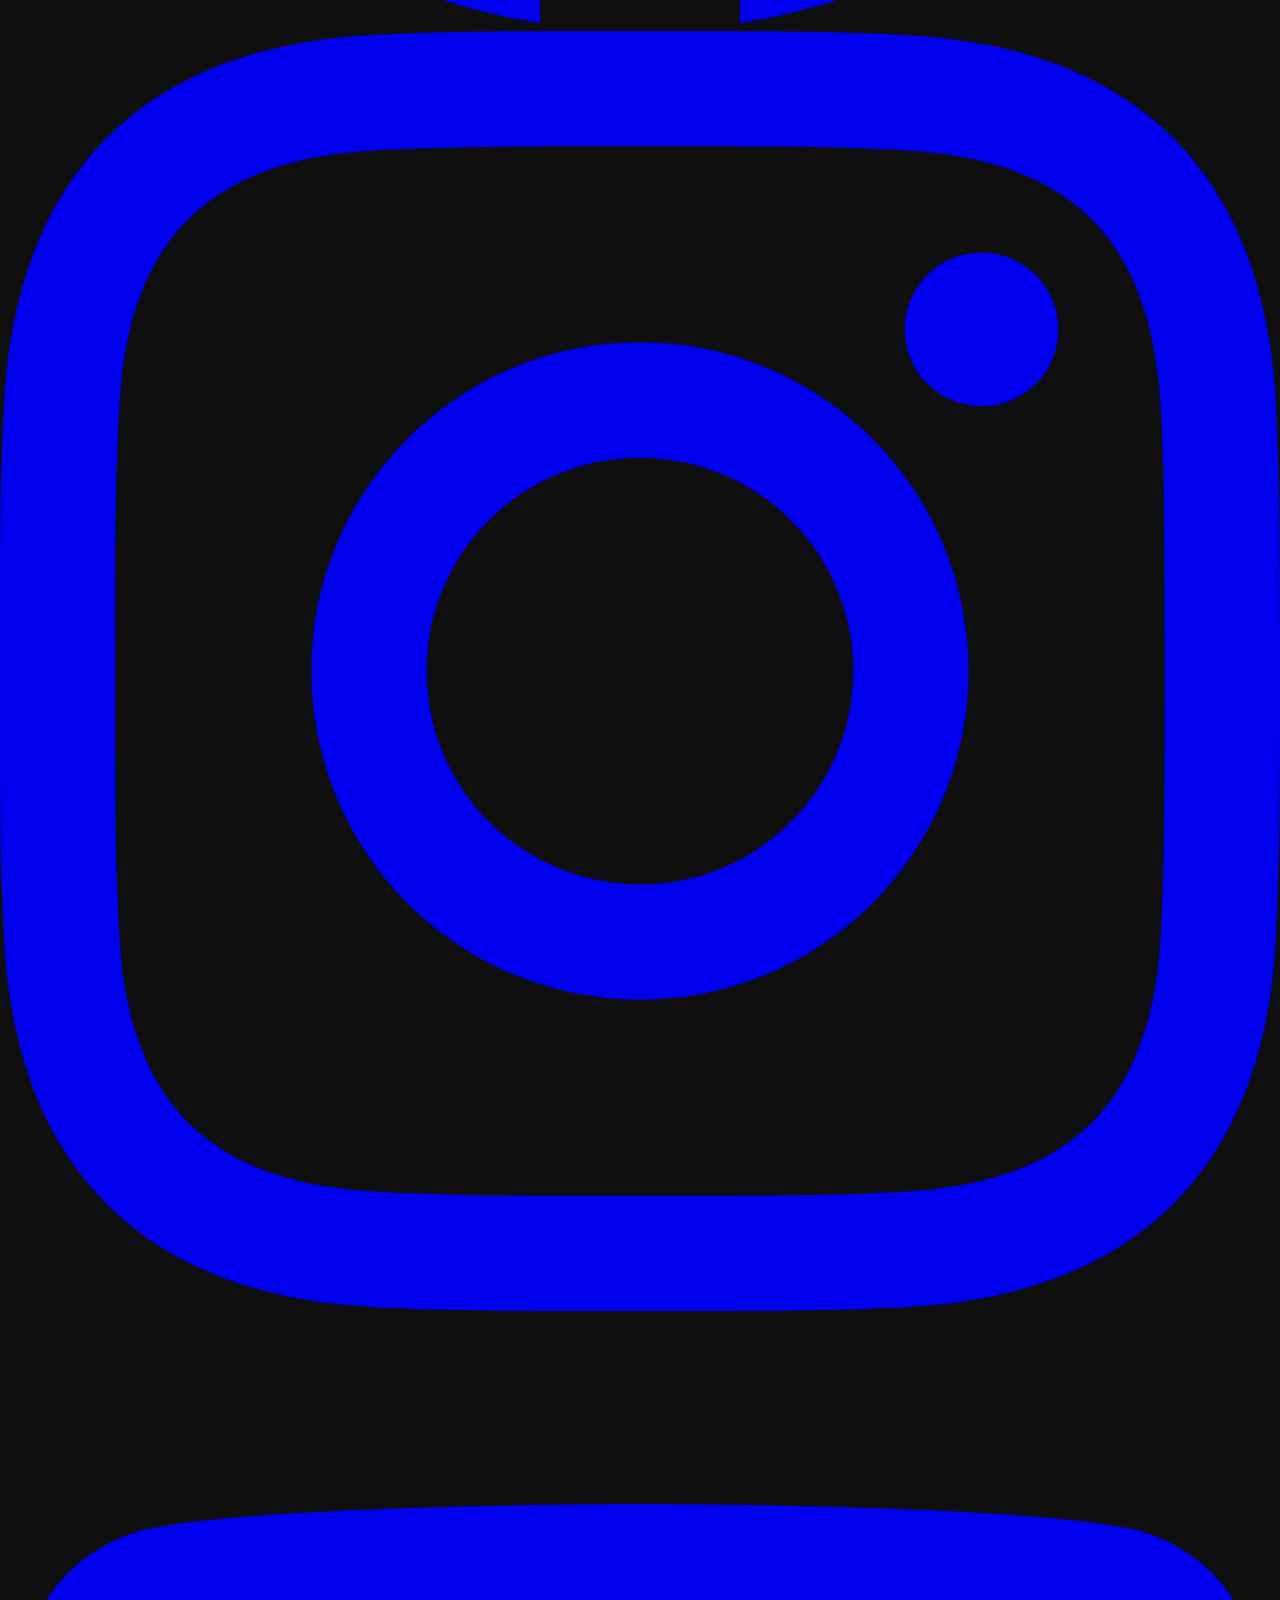
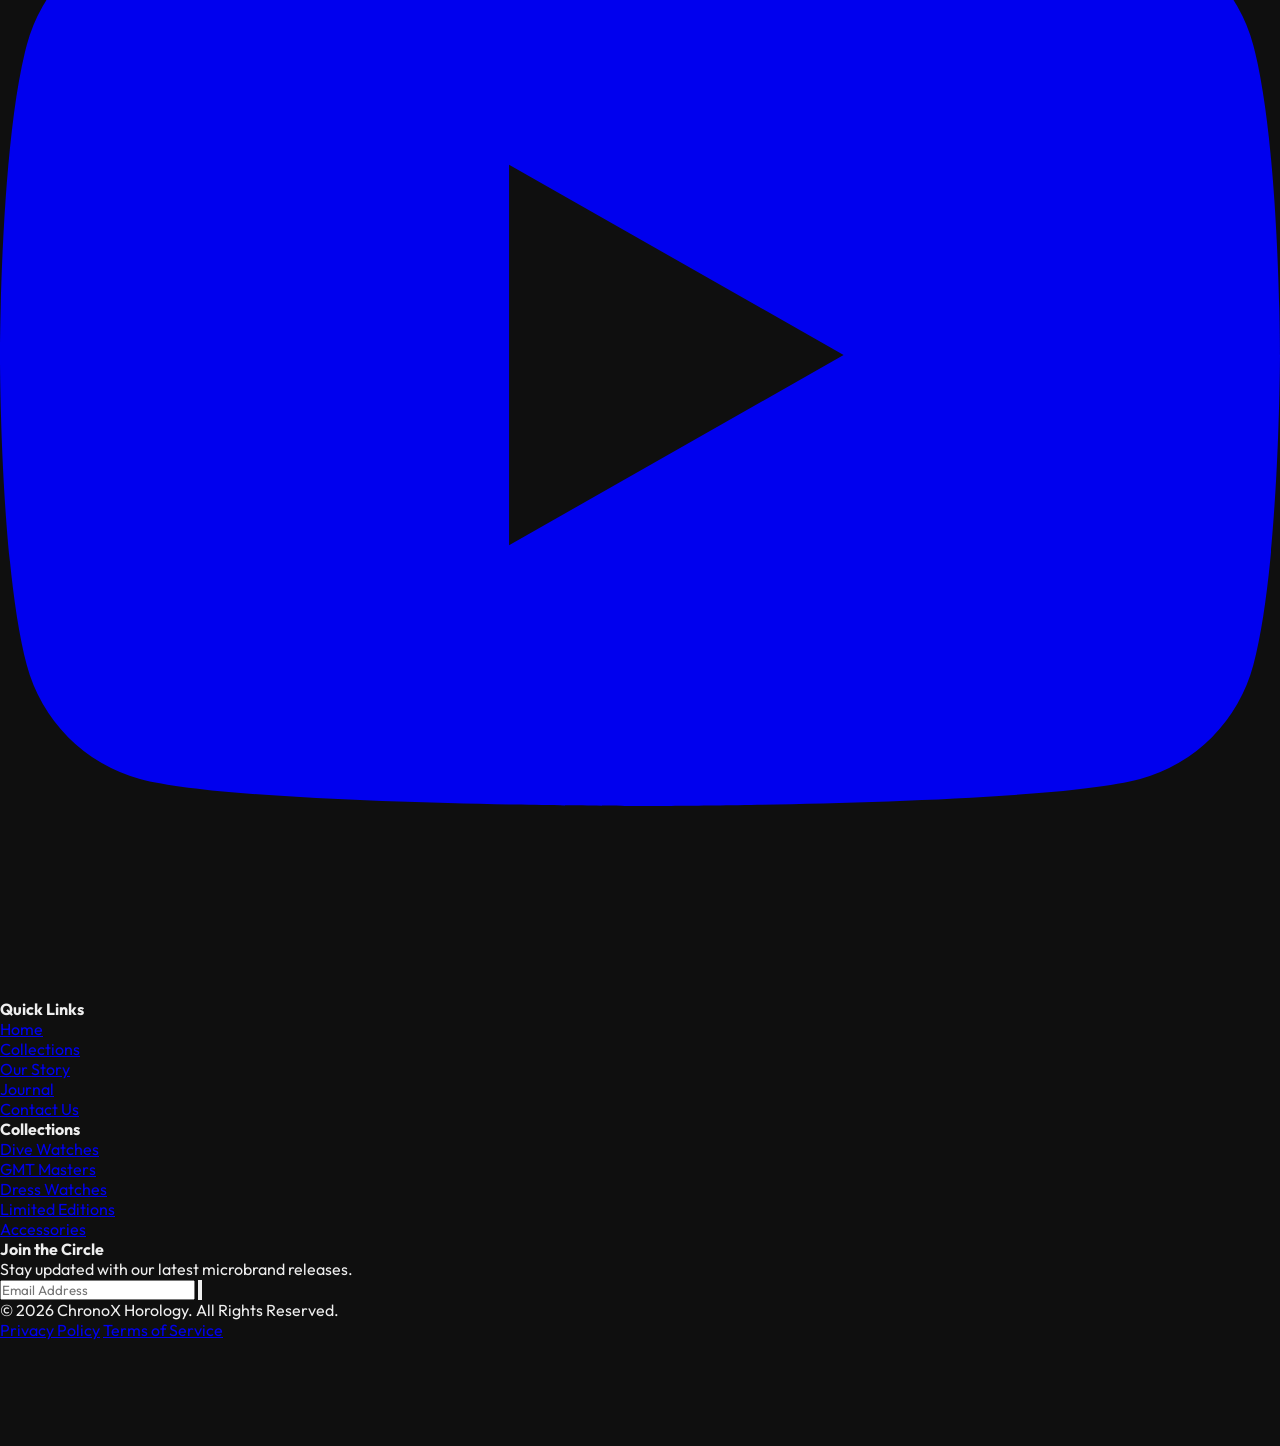
==== commit 16dd8ef9: "about" ====
--- a/index.html
+++ b/index.html
@@ -27,7 +27,7 @@
     <link rel="icon" type="image/png" href="images/logo.png">
 </head>
 
-<body class="dark transition-colors duration-300">
+<body class="transition-colors duration-300">
 
     <!-- Header -->
     <header class="fixed top-0 w-full z-[100] transition-all duration-300">
@@ -40,8 +40,8 @@
             <!-- Desktop Nav -->
             <div class="hidden xl:flex items-center gap-8">
                 <a href="index.html" class="nav-link active">Home 1</a>
+                <a href="home-2.html" class="nav-link">Home 2</a>
                 <a href="about.html" class="nav-link">About</a>
-                <a href="home-2.html" class="nav-link">Home 2</a>
                 <a href="shop.html" class="nav-link">Shop</a>
                 <a href="blog.html" class="nav-link">Blog</a>
                 <a href="contact.html" class="nav-link">Contact</a>
@@ -74,7 +74,7 @@
     </header>
 
     <!-- Mobile Menu -->
-    <div id="mobile-menu" class="fixed inset-0 z-[110] bg-secondary flex flex-col p-8 xl:hidden overflow-y-auto">
+    <div id="mobile-menu" class="fixed inset-0 z-[110] bg-white dark:bg-secondary flex flex-col p-8 xl:hidden overflow-y-auto">
         <div class="flex justify-between items-center mb-12 text-white">
             <a href="index.html" class="flex items-center gap-4 group">
                 <img src="images/logo.png" alt="ChronoX Logo" class="h-10 w-auto object-contain">
@@ -89,8 +89,8 @@
         </div>
         <div class="flex flex-col space-y-4 text-xl text-white">
             <a href="index.html" class="text-primary font-bold">Home 1</a>
+            <a href="home-2.html" class="hover:text-primary transition-colors">Home 2</a>
             <a href="about.html" class="hover:text-primary transition-colors">About</a>
-            <a href="home-2.html" class="hover:text-primary transition-colors">Home 2</a>
             <a href="shop.html" class="hover:text-primary transition-colors">Shop</a>
             <a href="blog.html" class="hover:text-primary transition-colors">Blog</a>
             <a href="contact.html" class="hover:text-primary transition-colors">Contact</a>
@@ -133,7 +133,7 @@
     </section>
 
     <!-- Section 2: Artisanal Best Sellers -->
-    <section class="py-24 bg-secondary">
+    <section class="py-24 bg-white dark:bg-secondary border-b border-black/5 dark:border-white/5">
         <div class="container mx-auto px-6">
             <div class="flex flex-col md:flex-row justify-between items-center md:items-end mb-16 fade-in text-center md:text-left text-black dark:text-white">
                 <div>
@@ -175,7 +175,7 @@
                                 data-image="images/products.png">Acquire</button>
                         </div>
                     </div>
-                    <div class="text-center">
+                    <div class="text-center text-black dark:text-white">
                         <h4 class="text-xl font-bold mb-2 uppercase tracking-tighter">Neo Classic</h4>
                         <p class="text-primary font-bold mb-4">$890.00</p>
                     </div>
@@ -192,7 +192,7 @@
                                 data-image="images/products.png">Acquire</button>
                         </div>
                     </div>
-                    <div class="text-center">
+                    <div class="text-center text-black dark:text-white">
                         <h4 class="text-xl font-bold mb-2 uppercase tracking-tighter">Titan GMT</h4>
                         <p class="text-primary font-bold mb-4">$2,100.00</p>
                     </div>
@@ -210,7 +210,7 @@
                                 data-image="images/products.png">Acquire</button>
                         </div>
                     </div>
-                    <div class="text-center">
+                    <div class="text-center text-black dark:text-white">
                         <h4 class="text-xl font-bold mb-2 uppercase tracking-tighter">Stealth Pilot</h4>
                         <p class="text-primary font-bold mb-4">$1,350.00</p>
                     </div>
@@ -227,7 +227,7 @@
                                 data-image="images/products.png">Acquire</button>
                         </div>
                     </div>
-                    <div class="text-center">
+                    <div class="text-center text-black dark:text-white">
                         <h4 class="text-xl font-bold mb-2 uppercase tracking-tighter">Midnight Sun</h4>
                         <p class="text-primary font-bold mb-4">$1,050.00</p>
                     </div>
@@ -244,7 +244,7 @@
                                 data-image="images/products.png">Acquire</button>
                         </div>
                     </div>
-                    <div class="text-center">
+                    <div class="text-center text-black dark:text-white">
                         <h4 class="text-xl font-bold mb-2 uppercase tracking-tighter">Aurora Field</h4>
                         <p class="text-primary font-bold mb-4">$1,150.00</p>
                     </div>
@@ -255,7 +255,7 @@
     </section>
 
     <!-- Section 3: Engineering Core (Enhanced Card Layout) -->
-    <section class="py-24 border-y border-white/5 bg-secondary-fixed">
+    <section class="py-24 border-y border-black/5 dark:border-white/5 bg-white dark:bg-secondary">
         <div class="container mx-auto px-6">
             <div class="text-center mb-20 fade-in text-black dark:text-white">
                 <h2 class="text-sm uppercase tracking-[0.4em] text-primary mb-4">Core Principles</h2>
@@ -360,11 +360,11 @@
                 <div class="w-full lg:w-1/2 fade-in">
                     <img src="images/hero.png" alt="Ethos" class="w-full grayscale border border-white/5 shadow-2xl">
                 </div>
-                <div class="w-full lg:w-1/2 fade-in text-center lg:text-left mt-12 lg:mt-0">
-                    <h2 class="text-sm uppercase tracking-[0.4em] text-primary mb-6">Our DNA</h2>
-                    <h3 class="text-4xl md:text-5xl font-bold mb-8 tracking-tighter leading-tight">THE ART OF
-                        INDEPENDENT <span class="text-primary">THINKING.</span></h3>
-                    <p class="text-lg opacity-70 leading-relaxed mb-10 mx-auto lg:mx-0 max-w-xl">
+                <div class="w-full lg:w-1/2 fade-in text-center lg:text-left mt-12 lg:mt-0 text-black dark:text-white">
+                    <h2 class="text-sm uppercase tracking-[0.4em] text-primary mb-6 font-bold">Our DNA</h2>
+                    <h3 class="text-4xl md:text-5xl font-bold mb-8 tracking-tighter leading-tight text-black dark:text-white">THE ART OF
+                        INDEPENDENT <span class="text-primary italic">THINKING.</span></h3>
+                    <p class="text-lg opacity-70 leading-relaxed mb-10 mx-auto lg:mx-0 max-w-xl text-black dark:text-white">
                         ChronoX represents a community of thinkers who value architectural design over branding. We
                         partner with the boldest makers to ensure that your wrist tells a story that is uniquely yours.
                     </p>
@@ -384,29 +384,29 @@
     </section>
 
     <!-- Section 5: The Circle of Trust -->
-    <section class="py-24 bg-white/5">
+    <section class="py-24 bg-white dark:bg-white/5 border-t border-black/5 dark:border-white/5">
         <div class="container mx-auto px-6">
             <div class="text-center mb-16 fade-in text-black dark:text-white">
-                <h2 class="text-sm uppercase tracking-[0.4em] text-primary mb-4">Collector Voice</h2>
+                <h2 class="text-sm uppercase tracking-[0.4em] text-primary mb-4 font-bold">Collector Voice</h2>
                 <h3 class="text-4xl font-bold tracking-tight">THE CIRCLE OF TRUST</h3>
             </div>
             <div class="grid grid-cols-1 md:grid-cols-2 gap-12 dark:text-white">
-                <div class="p-12 border border-black/5 dark:border-white/5 bg-secondary-fixed text-white fade-in">
+                <div class="p-12 border border-black/10 dark:border-white/5 bg-secondary-fixed text-black dark:text-white shadow-xl fade-in">
                     <p class="text-xl italic leading-relaxed mb-8">"Finding a platform that understands microbrands as
                         deeply as ChronoX does was a game changer for my collection."</p>
                     <div class="flex items-center space-x-4">
                         <div class="w-10 h-px bg-primary"></div>
-                        <span class="text-[10px] uppercase tracking-[0.2em] font-bold opacity-80">Leo Thorne, Watch
+                        <span class="text-[10px] uppercase tracking-[0.2em] font-bold opacity-70">Leo Thorne, Watch
                             Critic</span>
                     </div>
                 </div>
-                <div class="p-12 border border-black/5 dark:border-white/5 bg-secondary-fixed text-white fade-in"
+                <div class="p-12 border border-black/10 dark:border-white/5 bg-secondary-fixed text-black dark:text-white shadow-xl fade-in"
                     style="transition-delay: 0.1s;">
                     <p class="text-xl italic leading-relaxed mb-8">"The transparency and technical support provided
                         during the acquisition process made me a lifelong member."</p>
                     <div class="flex items-center space-x-4">
                         <div class="w-10 h-px bg-primary"></div>
-                        <span class="text-[10px] uppercase tracking-[0.2em] font-bold opacity-40">Sarah James,
+                        <span class="text-[10px] uppercase tracking-[0.2em] font-bold opacity-70">Sarah James,
                             Collector</span>
                     </div>
                 </div>
@@ -415,7 +415,7 @@
     </section>
 
     <!-- Footer -->
-    <footer class="bg-secondary dark:text-white py-20 border-t border-black/5 dark:border-white/5">
+    <footer class="bg-white dark:bg-secondary dark:text-white py-20 border-t border-black/5 dark:border-white/5">
         <div class="container mx-auto px-6">
             <div class="grid grid-cols-1 md:grid-cols-2 lg:grid-cols-4 gap-12 mb-16">
                 <!-- Brand -->
@@ -429,19 +429,19 @@
                         within reach.
                     </p>
                     <div class="flex space-x-4">
-                        <a href="#" class="p-2 bg-white/5 rounded-full hover:bg-primary transition-all">
+                        <a href="#" class="p-2 bg-black/5 dark:bg-white/5 rounded-full hover:bg-primary transition-all text-black dark:text-white">
                             <svg class="w-5 h-5" fill="currentColor" viewBox="0 0 24 24">
                                 <path
                                     d="M24 12.073c0-6.627-5.373-12-12-12s-12 5.373-12 12c0 5.99 4.388 10.954 10.125 11.854v-8.385H7.078v-3.47h3.047V9.43c0-3.007 1.792-4.669 4.533-4.669 1.312 0 2.686.235 2.686.235v2.953H15.83c-1.491 0-1.956.925-1.956 1.874v2.25h3.328l-.532 3.47h-2.796v8.385C19.612 23.027 24 18.062 24 12.073z" />
                             </svg>
                         </a>
-                        <a href="#" class="p-2 bg-white/5 rounded-full hover:bg-primary transition-all">
+                        <a href="#" class="p-2 bg-black/5 dark:bg-white/5 rounded-full hover:bg-primary transition-all text-black dark:text-white">
                             <svg class="w-5 h-5" fill="currentColor" viewBox="0 0 24 24">
                                 <path
                                     d="M12 2.163c3.204 0 3.584.012 4.85.07 3.252.148 4.771 1.691 4.919 4.919.058 1.265.069 1.645.069 4.849 0 3.205-.012 3.584-.069 4.849-.149 3.225-1.664 4.771-4.919 4.919-1.266.058-1.644.07-4.85.07-3.204 0-3.584-.012-4.849-.07-3.26-.149-4.771-1.699-4.919-4.92-.058-1.265-.07-1.644-.07-4.849 0-3.204.013-3.583.07-4.849.149-3.227 1.664-4.771 4.919-4.919 1.266-.057 1.645-.069 4.849-.069zm0-2.163c-3.259 0-3.667.014-4.947.072-4.358.2-6.78 2.618-6.98 6.98-.059 1.281-.073 1.689-.073 4.948 0 3.259.014 3.668.072 4.948.2 4.358 2.618 6.78 6.98 6.98 1.281.058 1.689.072 4.948.072 3.259 0 3.668-.014 4.948-.072 4.354-.2 6.782-2.618 6.979-6.98.059-1.28.073-1.689.073-4.948 0-3.259-.014-3.667-.072-4.947-.196-4.354-2.617-6.78-6.979-6.98-1.281-.059-1.69-.073-4.949-.073zm0 5.838c-3.403 0-6.162 2.759-6.162 6.162s2.759 6.163 6.162 6.163 6.162-2.759 6.162-6.163c0-3.403-2.759-6.162-6.162-6.162zm0 10.162c-2.209 0-4-1.79-4-4 0-2.209 1.791-4 4-4s4 1.791 4 4c0 2.21-1.791 4-4 4zm6.406-11.845c-.796 0-1.441.645-1.441 1.44s.645 1.44 1.441 1.44c.795 0 1.439-.645 1.439-1.44s-.644-1.44-1.439-1.44z" />
                             </svg>
                         </a>
-                        <a href="#" class="p-2 bg-white/5 rounded-full hover:bg-primary transition-all">
+                        <a href="#" class="p-2 bg-black/5 dark:bg-white/5 rounded-full hover:bg-primary transition-all text-black dark:text-white">
                             <svg class="w-5 h-5" fill="currentColor" viewBox="0 0 24 24">
                                 <path
                                     d="M23.498 6.186a3.016 3.016 0 0 0-2.122-2.136C19.505 3.545 12 3.545 12 3.545s-7.505 0-9.377.505A3.017 3.017 0 0 0 .502 6.186C0 8.07 0 12 0 12s0 3.93.502 5.814a3.016 3.016 0 0 0 2.122 2.136c1.871.505 9.377.505 9.377.505s7.505 0 9.377-.505a3.015 3.015 0 0 0 2.122-2.136C24 15.93 24 12 24 12s0-3.93-.502-5.814zM9.545 15.568V8.432L15.818 12l-6.273 3.568z" />
@@ -480,7 +480,7 @@
                     <p class="text-sm opacity-60 mb-6">Stay updated with our latest microbrand releases.</p>
                     <form class="flex">
                         <input type="email" placeholder="Email Address" required
-                            class="bg-white/5 border border-white/10 px-6 py-4 w-full text-sm focus:outline-none focus:border-primary transition-all rounded-l">
+                            class="bg-black/5 dark:bg-white/5 border border-black/10 dark:border-white/10 px-6 py-4 w-full text-sm focus:outline-none focus:border-primary transition-all rounded-l text-black dark:text-white">
                         <button type="submit"
                             class="bg-primary px-6 py-4 text-white hover:bg-accent transition-all rounded-r">
                             <svg class="w-5 h-5" fill="none" stroke="currentColor" viewBox="0 0 24 24">
@@ -513,7 +513,7 @@
 
     <!-- Cart Drawer -->
     <div id="cart-drawer"
-        class="fixed top-0 right-0 h-screen w-full md:w-[450px] bg-secondary z-[100] p-10 flex flex-col shadow-2xl">
+        class="fixed top-0 right-0 h-screen w-full md:w-[450px] bg-white dark:bg-secondary z-[100] p-10 flex flex-col shadow-2xl">
         <div class="flex justify-between items-center mb-12">
             <h3 class="text-2xl font-bold tracking-tighter uppercase">My <span
                     class="text-primary italic">Collection</span></h3>
--- a/css/style.css
+++ b/css/style.css
@@ -47,7 +47,7 @@
 /* Fix for adaptive background sections */
 .bg-secondary, .bg-secondary-fixed {
     transition: var(--transition);
-    background-color: #f1f1f1; /* Light gray for light mode */
+    background-color: #ffffff !important; /* Pure white for light mode */
     color: var(--text-light);
 }
 
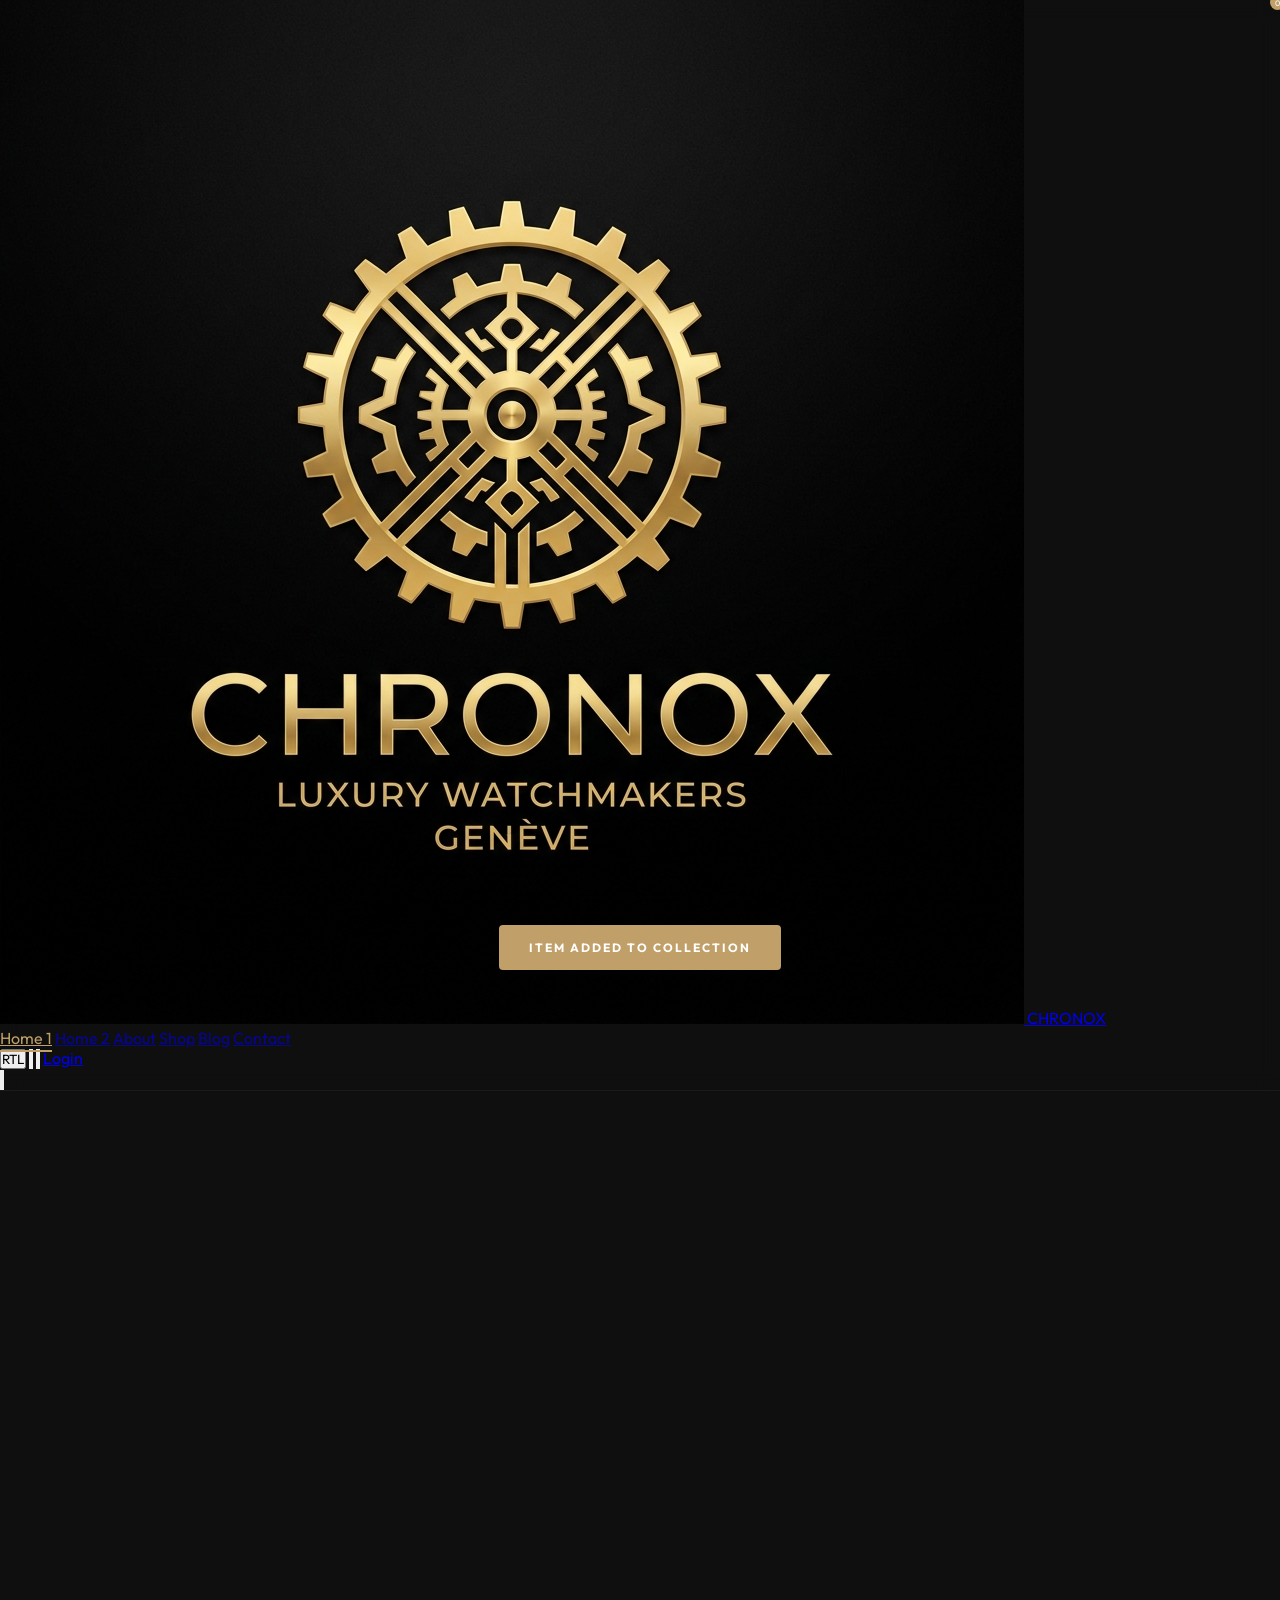
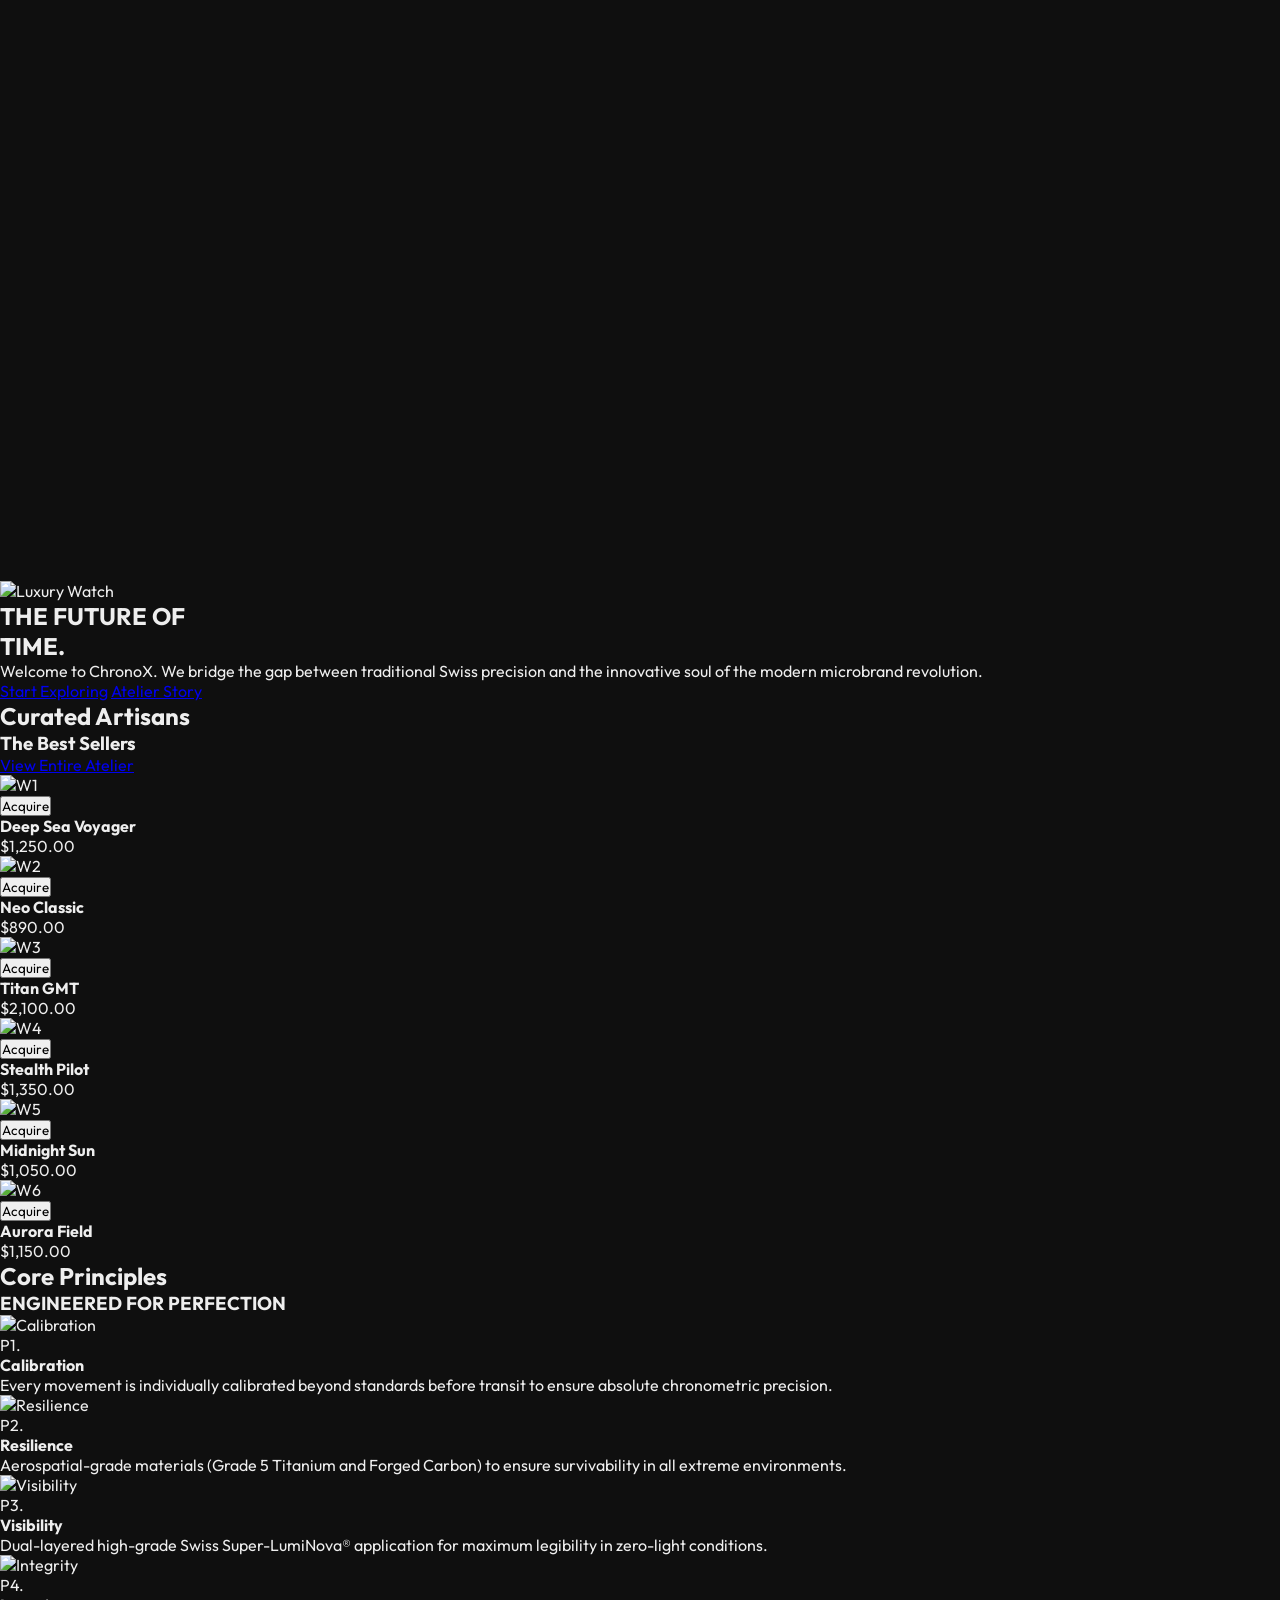
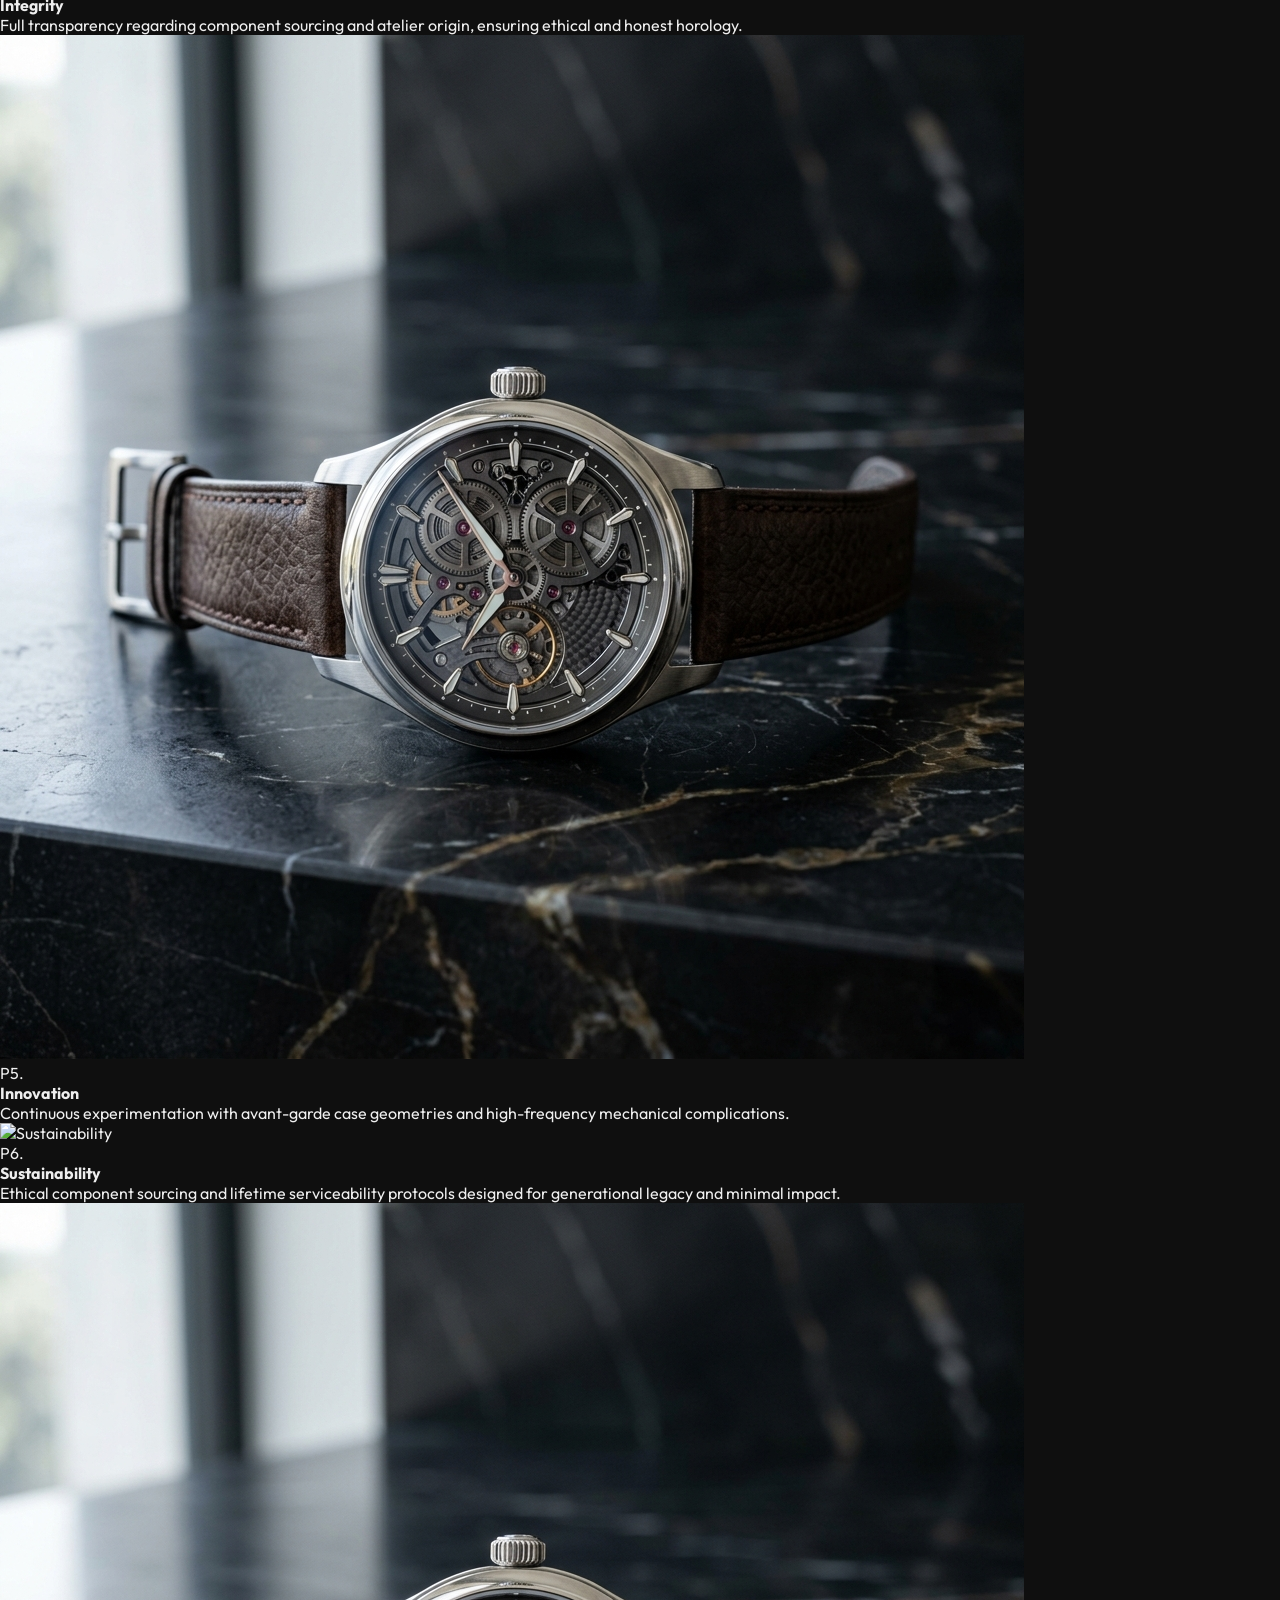
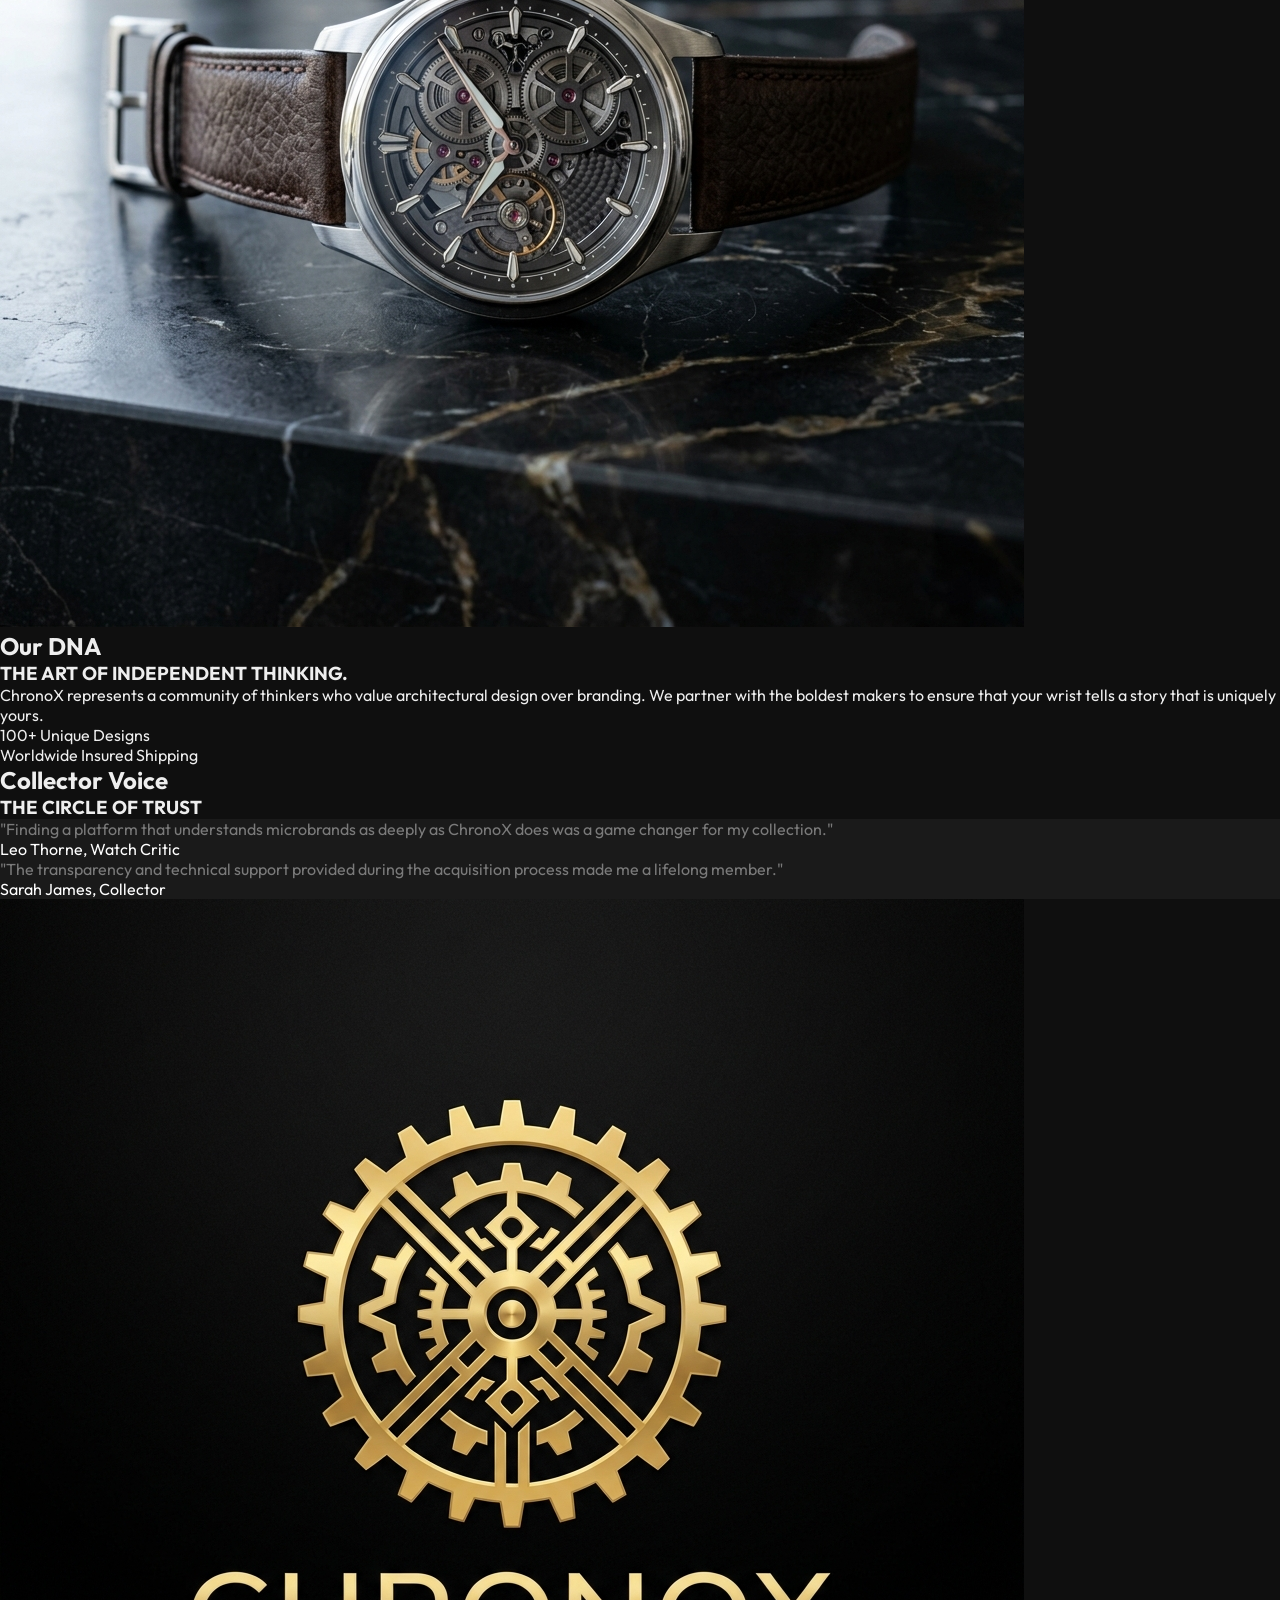
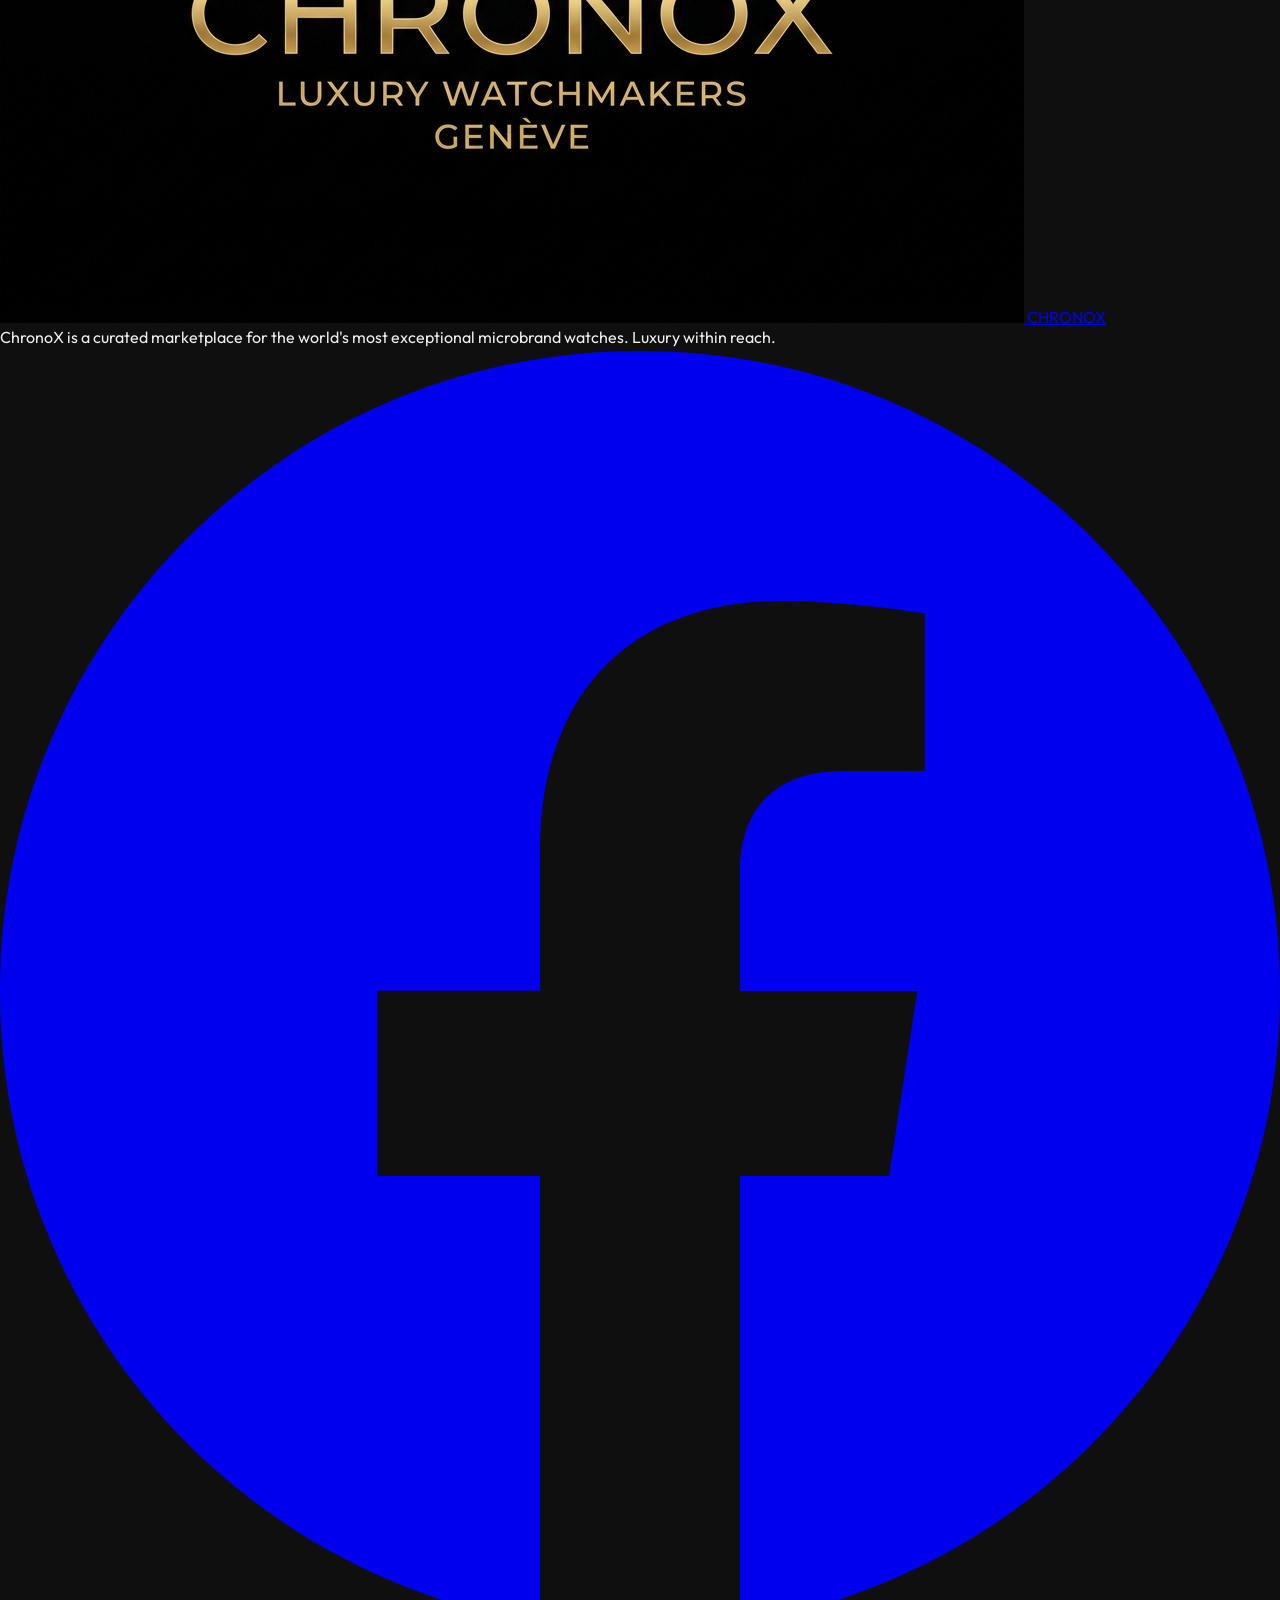
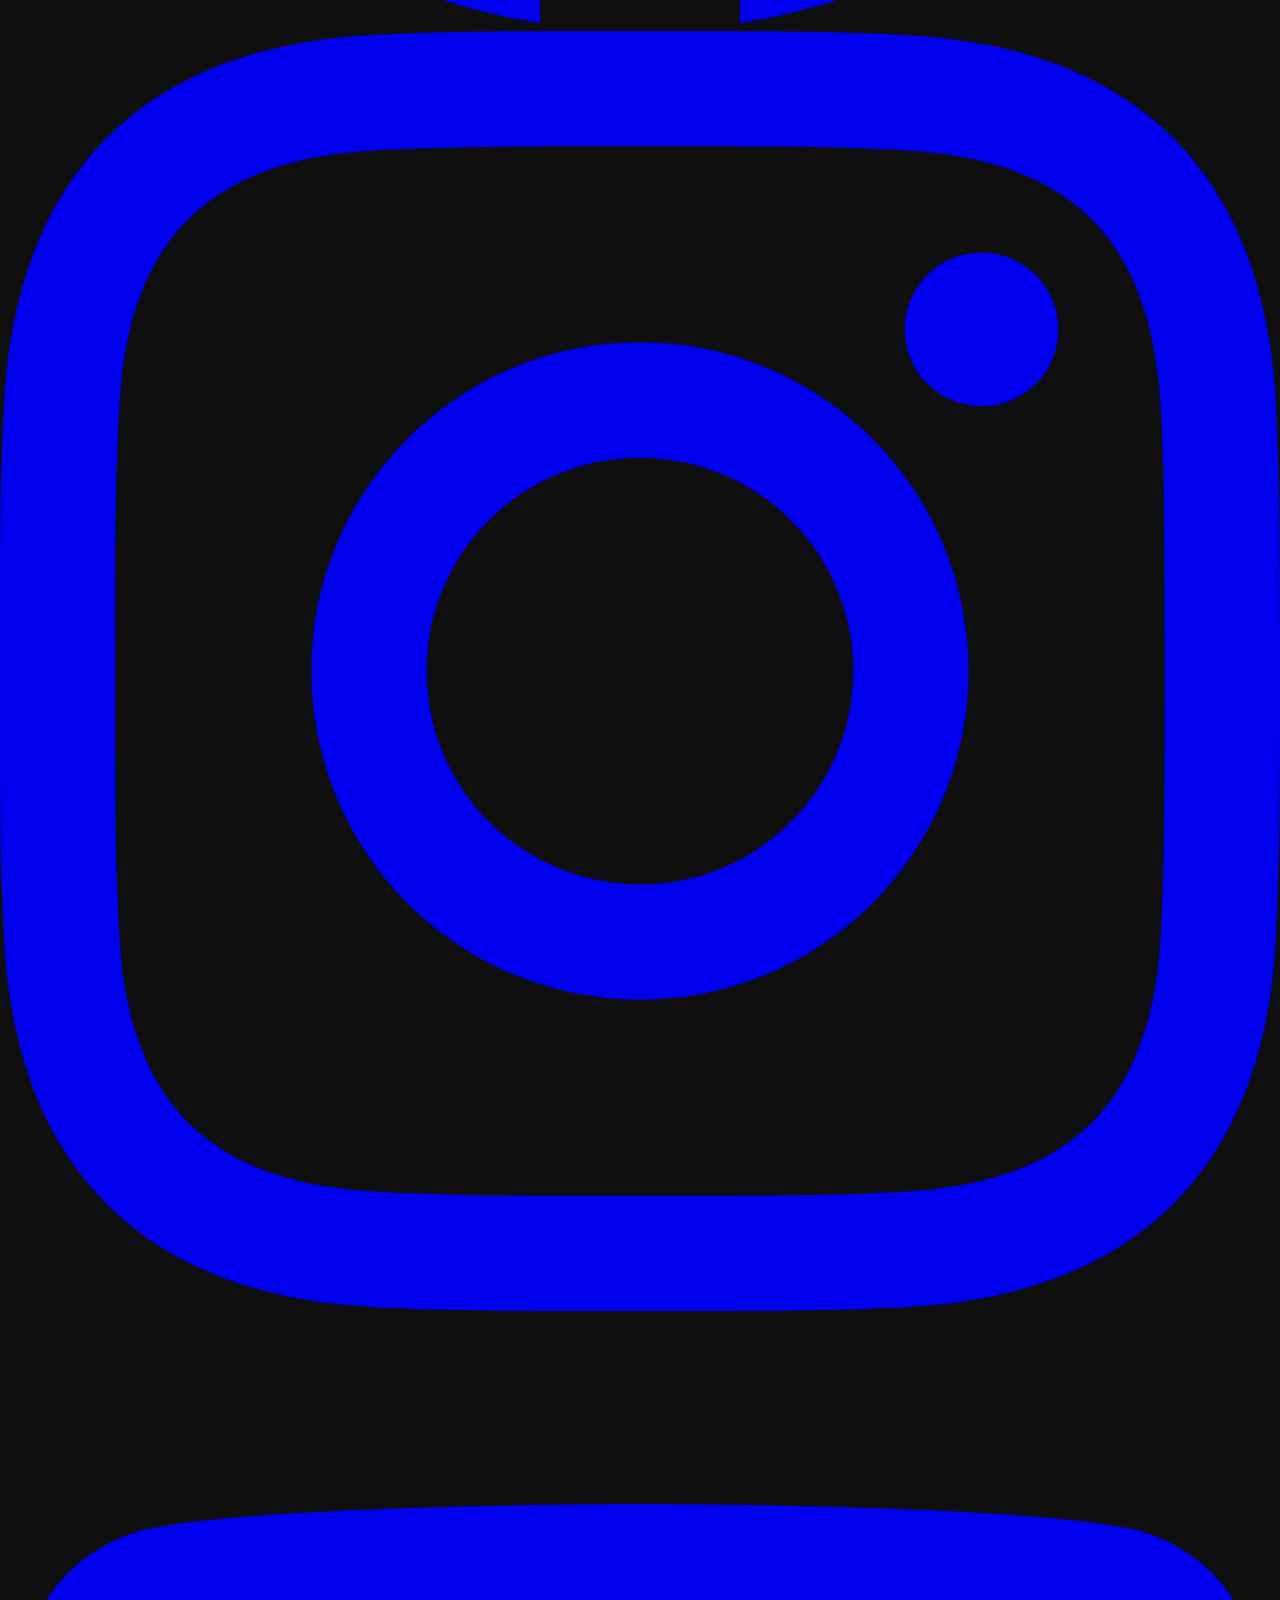
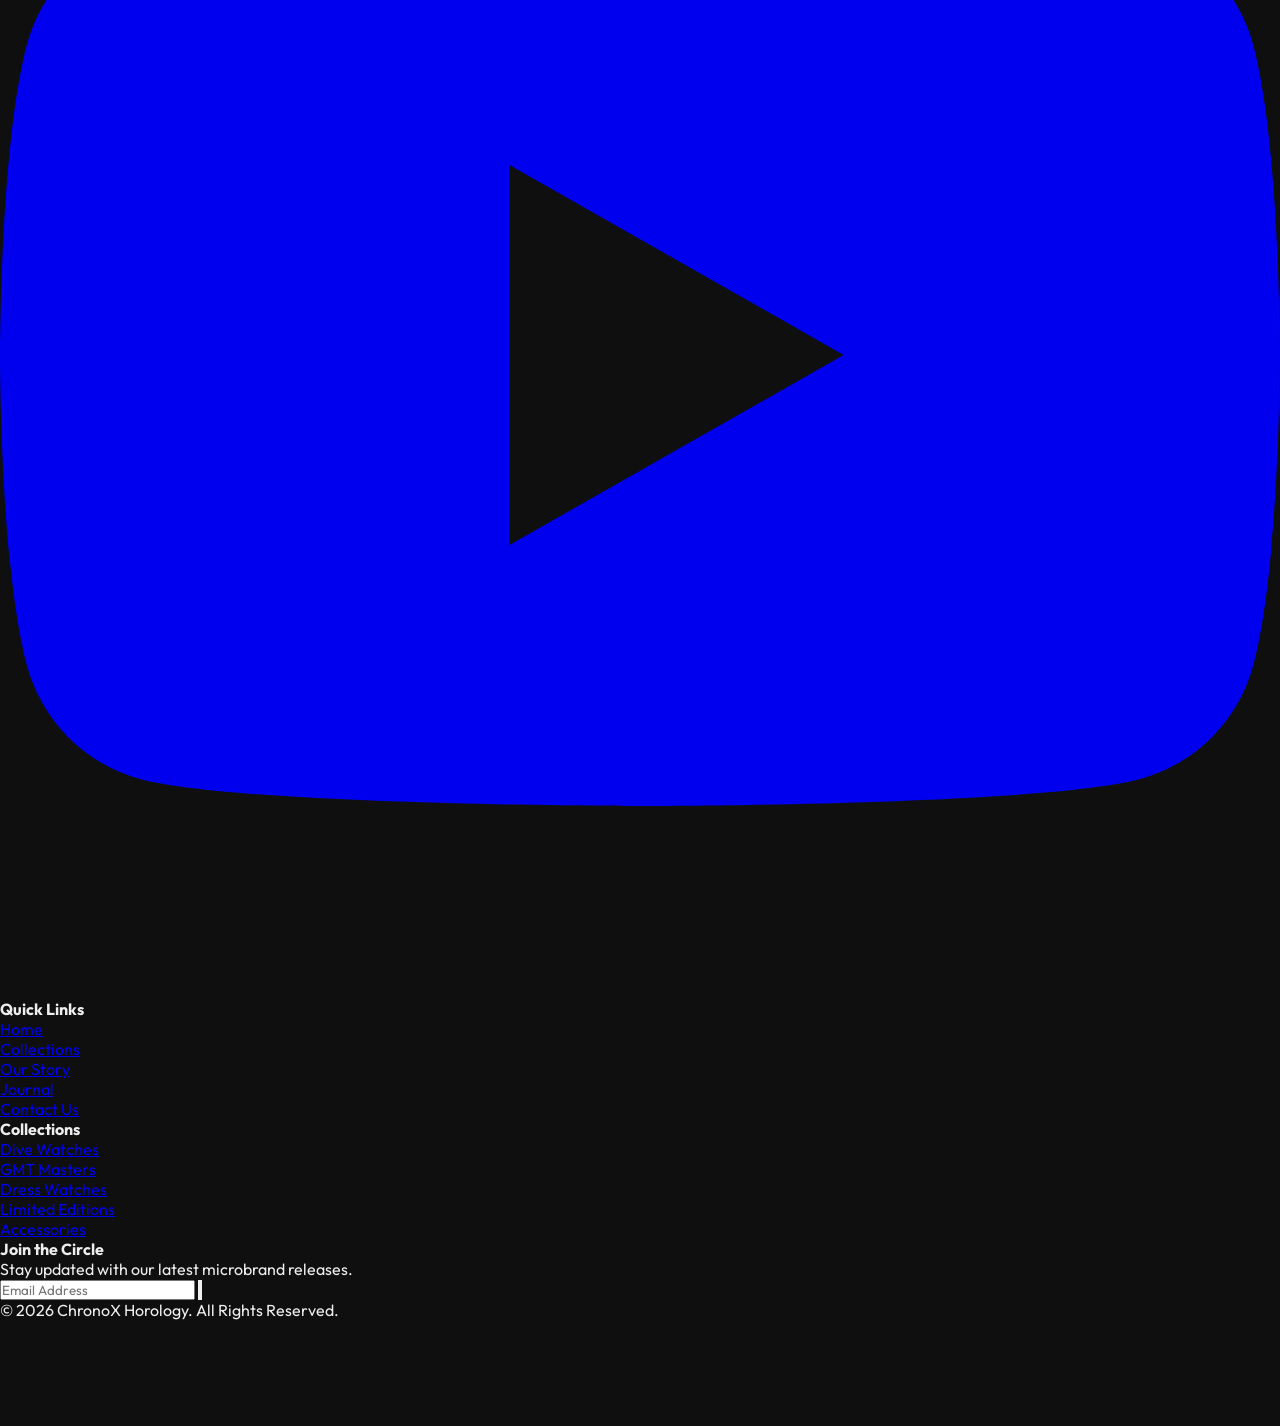
==== commit 17d19123: "about" ====
--- a/index.html
+++ b/index.html
@@ -99,7 +99,12 @@
             <div class="flex items-center space-x-6 text-white mb-6">
                 <button id="rtl-toggle-mobile" class="text-xs font-bold opacity-70 hover:text-primary transition-colors uppercase tracking-widest">RTL</button>
                 <button id="theme-toggle-mobile" class="text-xs font-bold opacity-70 hover:text-primary transition-colors uppercase tracking-widest">Theme</button>
-                <button id="cart-toggle-mobile" class="text-xs font-bold opacity-70 hover:text-primary transition-colors uppercase tracking-widest">Cart</button>
+                <button id="cart-toggle-mobile" class="text-xs font-bold opacity-70 hover:text-primary transition-colors uppercase tracking-widest relative">
+                    <svg class="w-5 h-5" fill="none" stroke="currentColor" viewBox="0 0 24 24">
+                        <path stroke-linecap="round" stroke-linejoin="round" stroke-width="2" d="M16 11V7a4 4 0 00-8 0v4M5 9h14l1 12H4L5 9z"></path>
+                    </svg>
+                    <span id="cart-count-mobile" class="cart-badge">0</span>
+                </button>
             </div>
             <a href="login.html" class="w-full py-4 text-center border border-primary text-primary hover:bg-primary hover:text-white transition-all duration-300 uppercase text-sm font-bold tracking-widest">Login</a>
         </div>
@@ -429,19 +434,19 @@
                         within reach.
                     </p>
                     <div class="flex space-x-4">
-                        <a href="#" class="p-2 bg-black/5 dark:bg-white/5 rounded-full hover:bg-primary transition-all text-black dark:text-white">
+                        <a href="#" class="p-2 bg-black/5 dark:bg-white/5 rounded-full hover:bg-accent hover:text-white hover:scale-125 hover:shadow-2xl hover:shadow-accent/30 transition-all duration-300 text-black dark:text-white">
                             <svg class="w-5 h-5" fill="currentColor" viewBox="0 0 24 24">
                                 <path
                                     d="M24 12.073c0-6.627-5.373-12-12-12s-12 5.373-12 12c0 5.99 4.388 10.954 10.125 11.854v-8.385H7.078v-3.47h3.047V9.43c0-3.007 1.792-4.669 4.533-4.669 1.312 0 2.686.235 2.686.235v2.953H15.83c-1.491 0-1.956.925-1.956 1.874v2.25h3.328l-.532 3.47h-2.796v8.385C19.612 23.027 24 18.062 24 12.073z" />
                             </svg>
                         </a>
-                        <a href="#" class="p-2 bg-black/5 dark:bg-white/5 rounded-full hover:bg-primary transition-all text-black dark:text-white">
+                        <a href="#" class="p-2 bg-black/5 dark:bg-white/5 rounded-full hover:bg-accent hover:text-white hover:scale-125 hover:shadow-2xl hover:shadow-accent/30 transition-all duration-300 text-black dark:text-white">
                             <svg class="w-5 h-5" fill="currentColor" viewBox="0 0 24 24">
                                 <path
                                     d="M12 2.163c3.204 0 3.584.012 4.85.07 3.252.148 4.771 1.691 4.919 4.919.058 1.265.069 1.645.069 4.849 0 3.205-.012 3.584-.069 4.849-.149 3.225-1.664 4.771-4.919 4.919-1.266.058-1.644.07-4.85.07-3.204 0-3.584-.012-4.849-.07-3.26-.149-4.771-1.699-4.919-4.92-.058-1.265-.07-1.644-.07-4.849 0-3.204.013-3.583.07-4.849.149-3.227 1.664-4.771 4.919-4.919 1.266-.057 1.645-.069 4.849-.069zm0-2.163c-3.259 0-3.667.014-4.947.072-4.358.2-6.78 2.618-6.98 6.98-.059 1.281-.073 1.689-.073 4.948 0 3.259.014 3.668.072 4.948.2 4.358 2.618 6.78 6.98 6.98 1.281.058 1.689.072 4.948.072 3.259 0 3.668-.014 4.948-.072 4.354-.2 6.782-2.618 6.979-6.98.059-1.28.073-1.689.073-4.948 0-3.259-.014-3.667-.072-4.947-.196-4.354-2.617-6.78-6.979-6.98-1.281-.059-1.69-.073-4.949-.073zm0 5.838c-3.403 0-6.162 2.759-6.162 6.162s2.759 6.163 6.162 6.163 6.162-2.759 6.162-6.163c0-3.403-2.759-6.162-6.162-6.162zm0 10.162c-2.209 0-4-1.79-4-4 0-2.209 1.791-4 4-4s4 1.791 4 4c0 2.21-1.791 4-4 4zm6.406-11.845c-.796 0-1.441.645-1.441 1.44s.645 1.44 1.441 1.44c.795 0 1.439-.645 1.439-1.44s-.644-1.44-1.439-1.44z" />
                             </svg>
                         </a>
-                        <a href="#" class="p-2 bg-black/5 dark:bg-white/5 rounded-full hover:bg-primary transition-all text-black dark:text-white">
+                        <a href="#" class="p-2 bg-black/5 dark:bg-white/5 rounded-full hover:bg-accent hover:text-white hover:scale-125 hover:shadow-2xl hover:shadow-accent/30 transition-all duration-300 text-black dark:text-white">
                             <svg class="w-5 h-5" fill="currentColor" viewBox="0 0 24 24">
                                 <path
                                     d="M23.498 6.186a3.016 3.016 0 0 0-2.122-2.136C19.505 3.545 12 3.545 12 3.545s-7.505 0-9.377.505A3.017 3.017 0 0 0 .502 6.186C0 8.07 0 12 0 12s0 3.93.502 5.814a3.016 3.016 0 0 0 2.122 2.136c1.871.505 9.377.505 9.377.505s7.505 0 9.377-.505a3.015 3.015 0 0 0 2.122-2.136C24 15.93 24 12 24 12s0-3.93-.502-5.814zM9.545 15.568V8.432L15.818 12l-6.273 3.568z" />
@@ -494,12 +499,8 @@
 
             <!-- Bottom Footer -->
             <div
-                class="border-t border-white/5 pt-10 flex flex-col md:flex-row justify-between items-center opacity-70 text-xs tracking-widest uppercase">
+                class="border-t border-white/5 pt-10 flex flex-col items-center opacity-70 text-xs tracking-widest uppercase text-center">
                 <p>&copy; 2026 ChronoX Horology. All Rights Reserved.</p>
-                <div class="flex space-x-6 mt-4 md:mt-0">
-                    <a href="#" class="hover:text-primary transition-all">Privacy Policy</a>
-                    <a href="#" class="hover:text-primary transition-all">Terms of Service</a>
-                </div>
             </div>
         </div>
     </footer>
--- a/css/style.css
+++ b/css/style.css
@@ -318,12 +318,32 @@
     visibility: visible;
 }
 
+/* Mobile Menu & Cart Drawer Theme Support */
+#mobile-menu, #cart-drawer {
+    background-color: var(--bg-light);
+    color: var(--text-light);
+}
+
+.dark #mobile-menu, .dark #cart-drawer {
+    background-color: var(--secondary);
+    color: white;
+}
+
+/* Override fixed white text in mobile menu and cart for light mode */
+#mobile-menu .text-white, 
+#cart-drawer .text-white,
+#mobile-menu .text-white\/80,
+#cart-drawer .text-white\/80 {
+    color: inherit !important;
+}
+
 /* Mobile Menu Animation */
 #mobile-menu {
     transform: translateX(100%);
     visibility: hidden;
     pointer-events: none;
     transition: var(--transition);
+    z-index: 110;
 }
 
 #mobile-menu.open {
